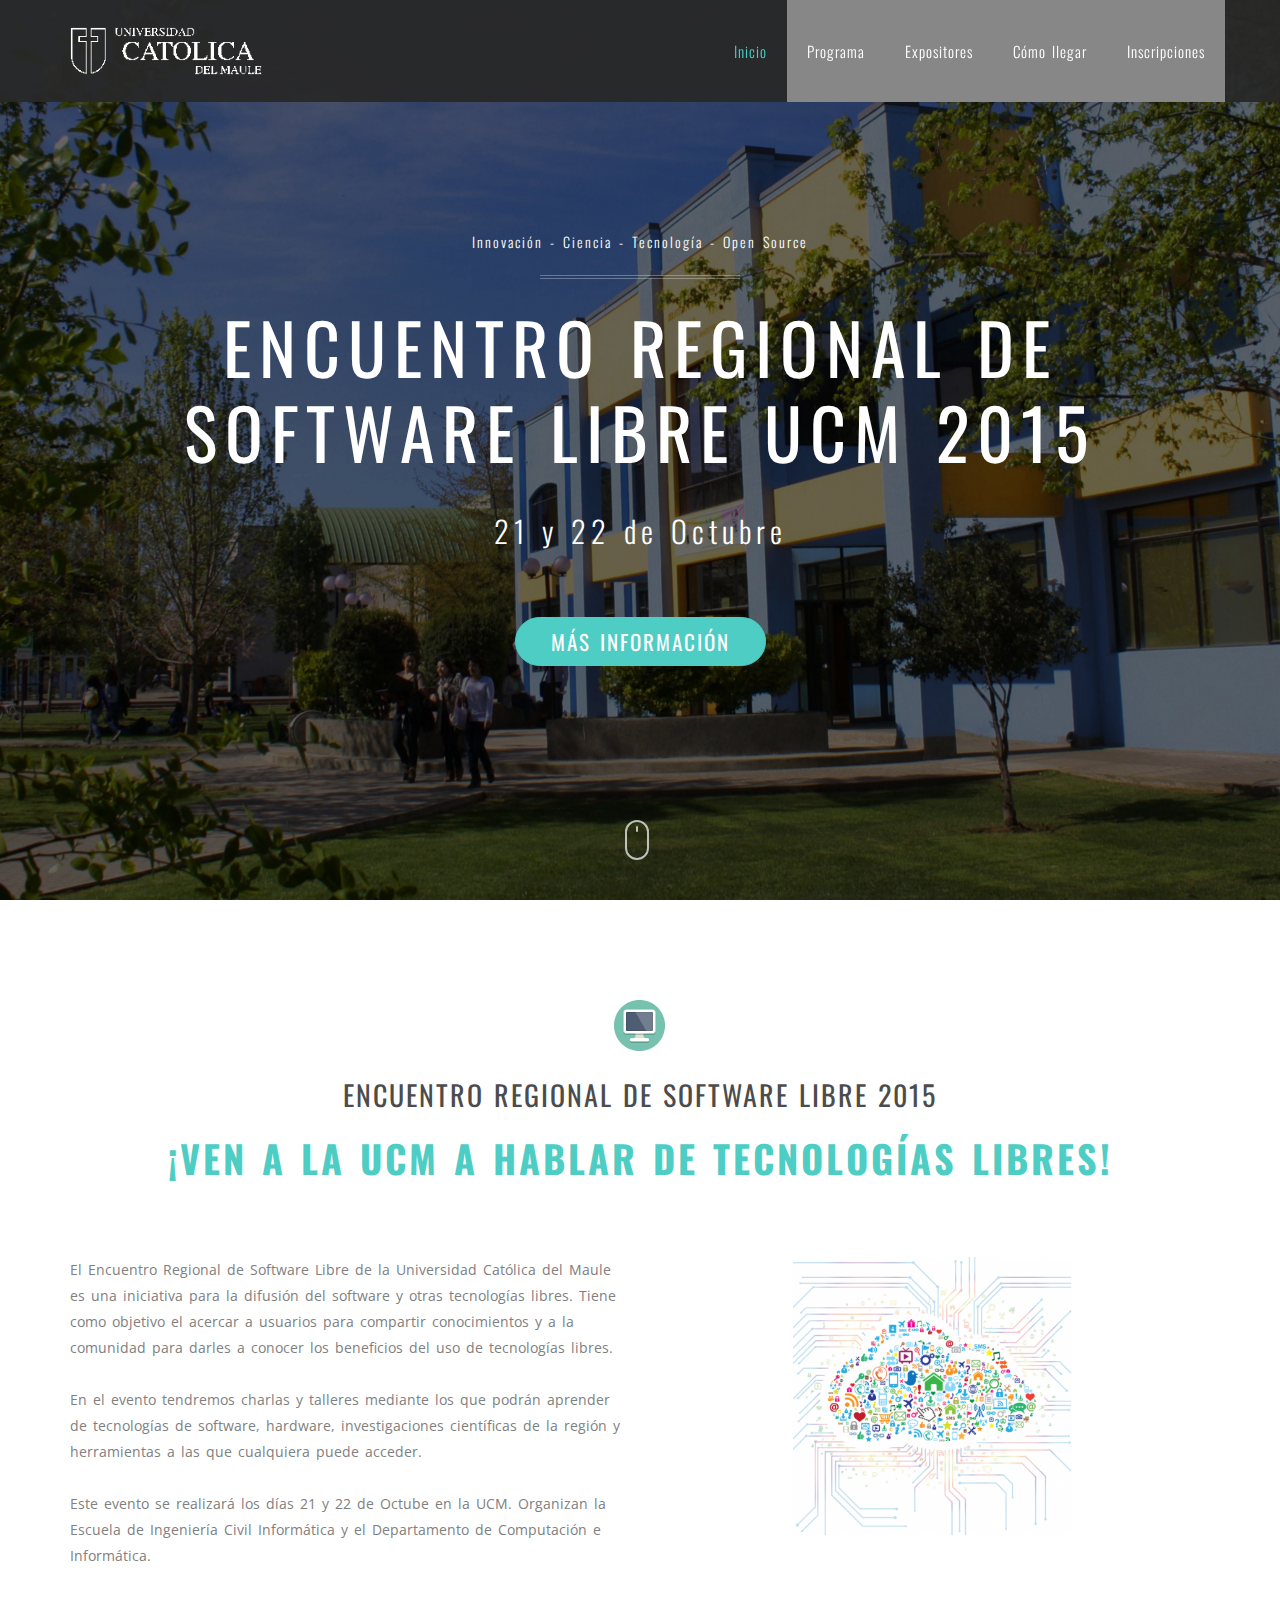
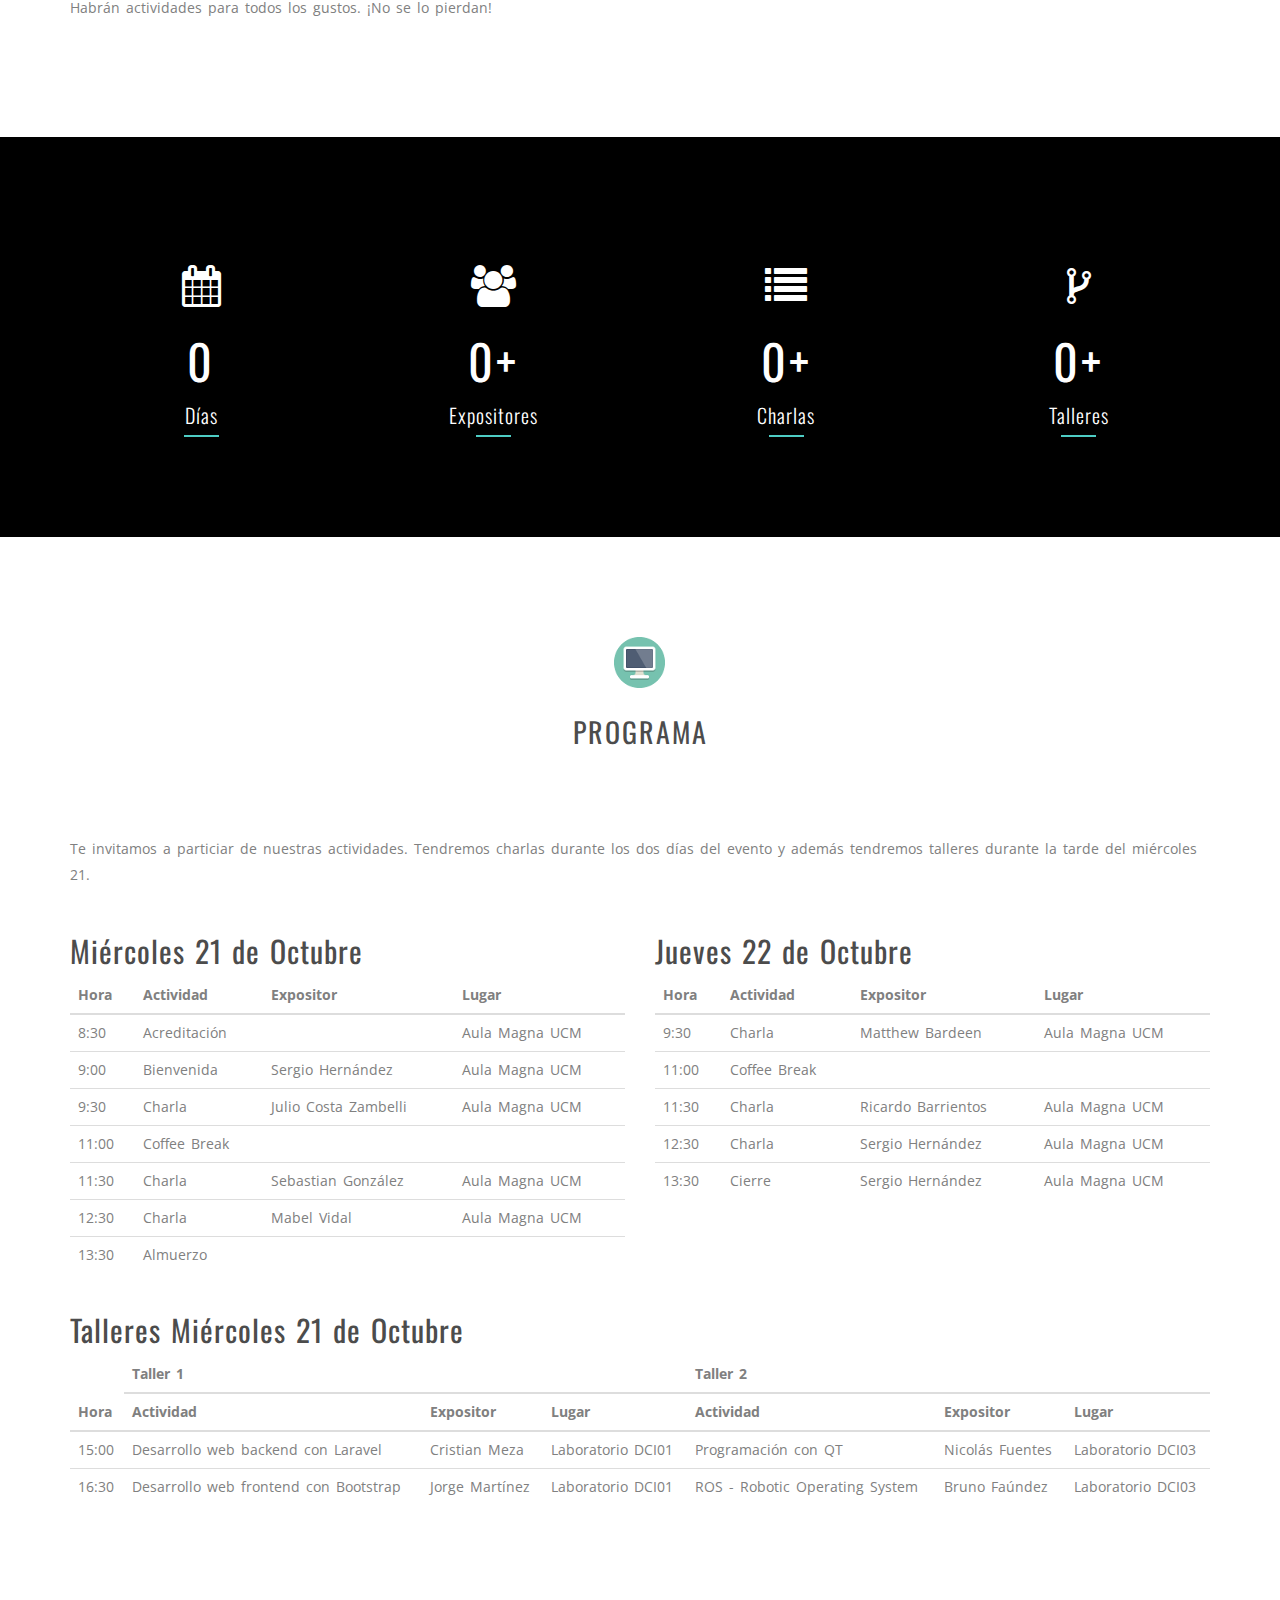
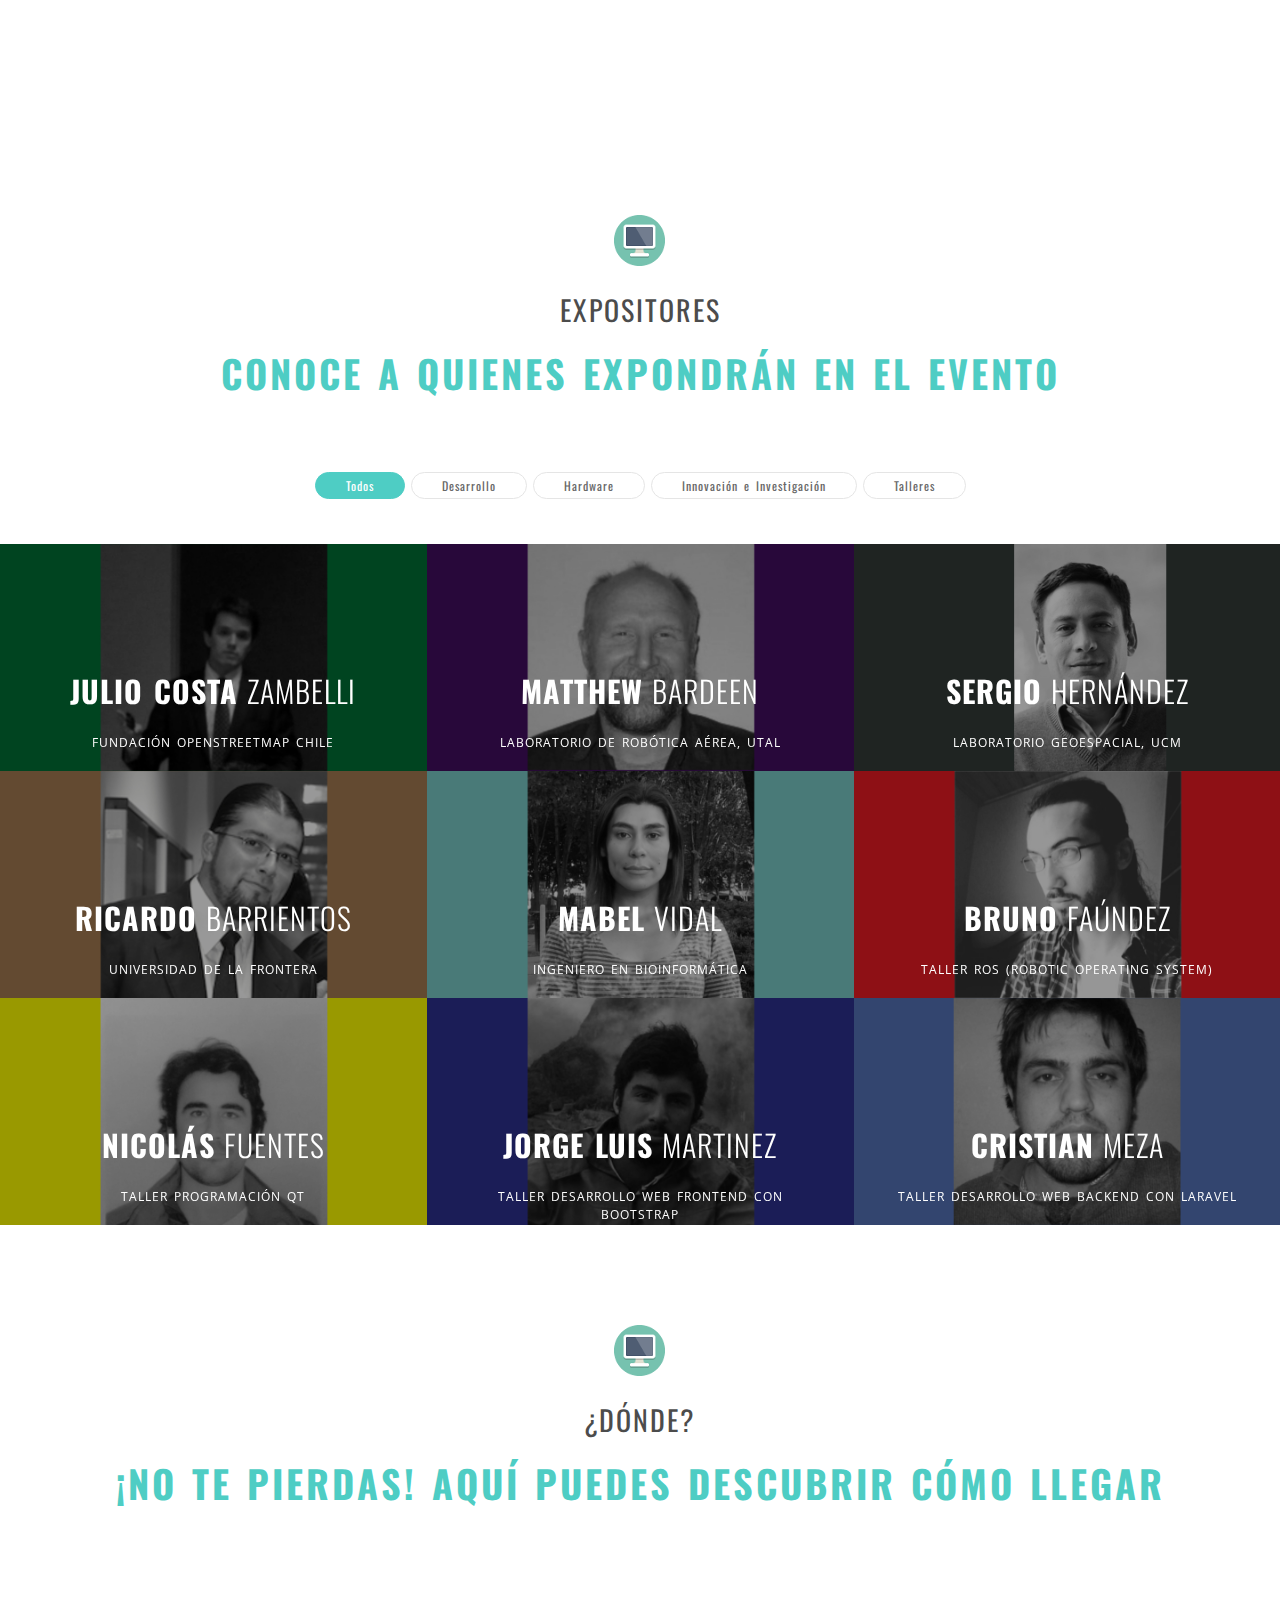
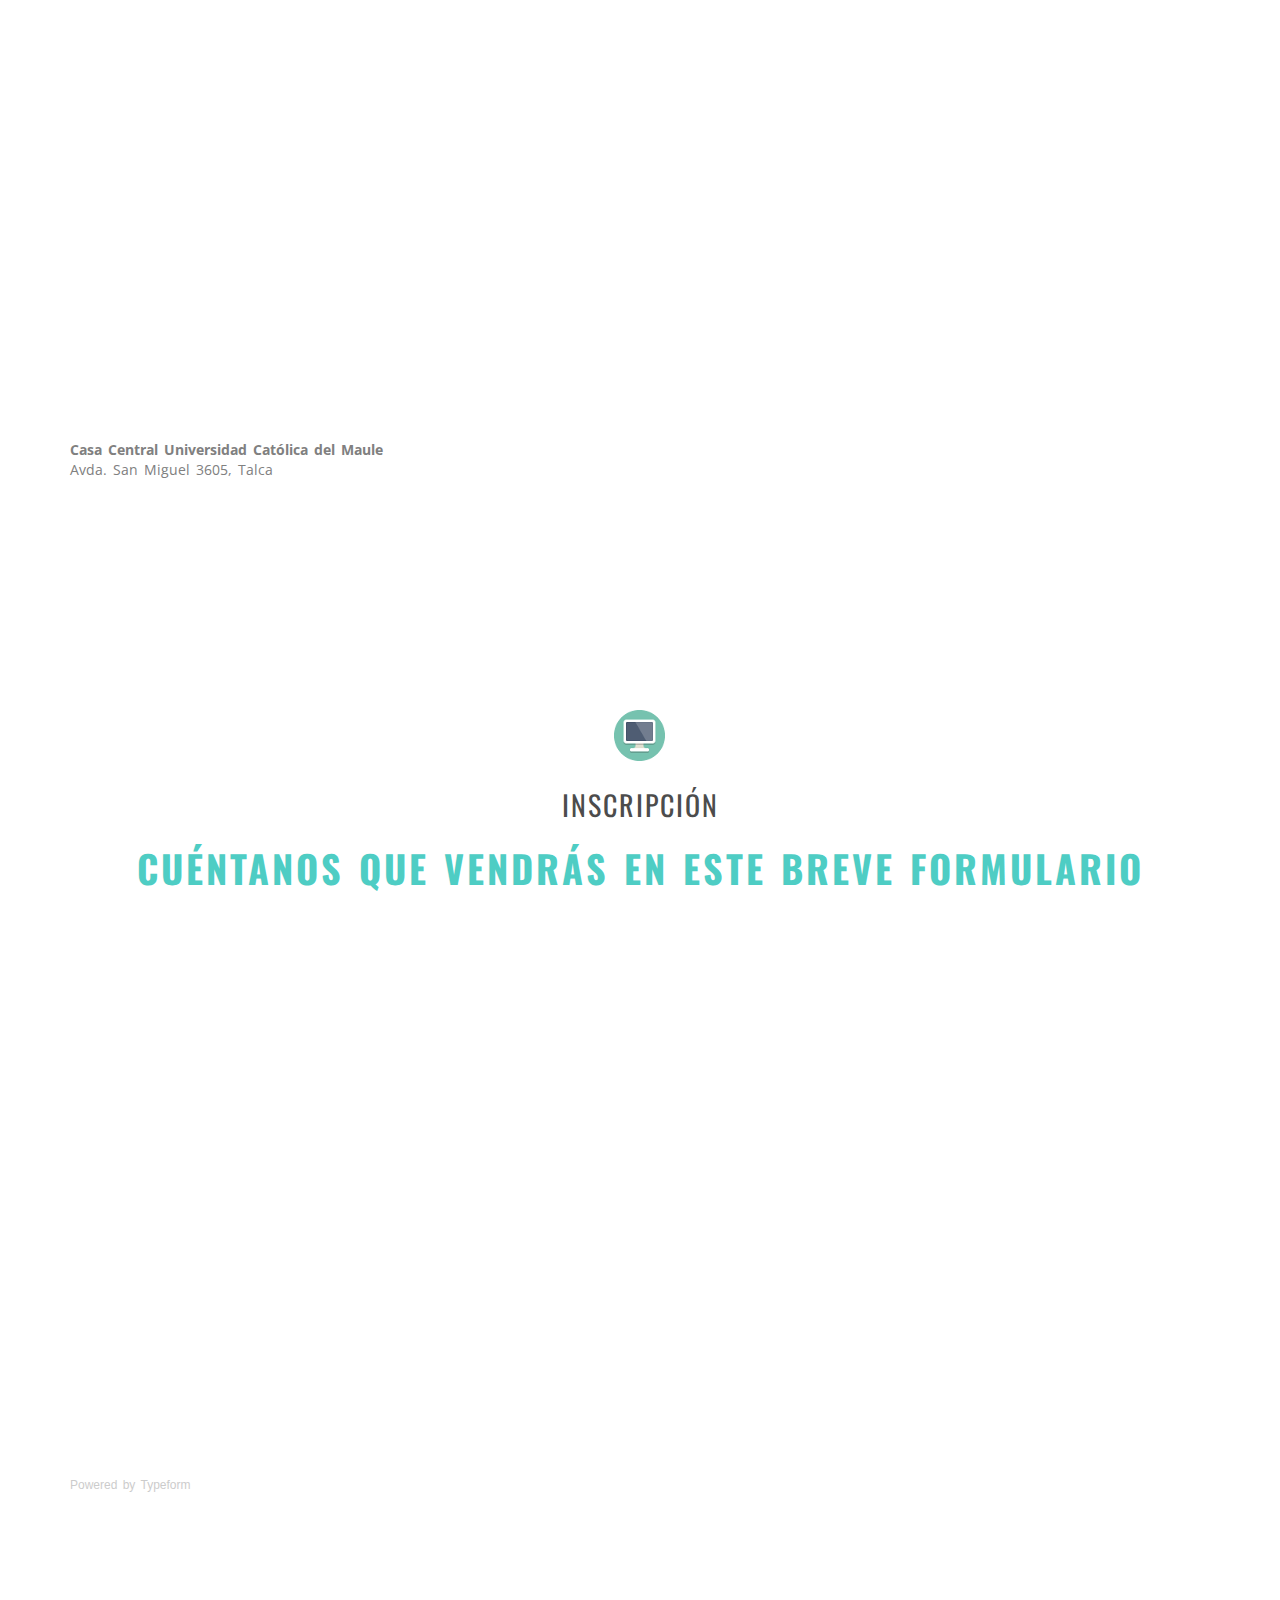
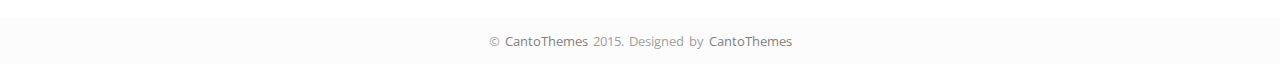
==== index.html @ c4ec7f89 "Merge branch 'master' of https://github.com/codesxt/sitio-encuentro-software-libre" ====
<!DOCTYPE html>
<html lang="en">
	<head>
		<meta charset="utf-8">
		<meta http-equiv="X-UA-Compatible" content="IE=edge">
		<meta name="viewport" content="width=device-width, initial-scale=1">
		<title>Encuentro de Software Libre 2015 - 21 y 22 de Octubre</title>

		<link href='http://fonts.googleapis.com/css?family=Open+Sans:400,800italic,800,700italic,700,600italic,400italic,600,300italic,300|Oswald:400,300,700' rel='stylesheet' type='text/css'>
		<!-- Bootstrap -->
		<link href="css/bootstrap.min.css" rel="stylesheet">
		<link href="css/font-awesome.min.css" rel="stylesheet">


		<link href="css/owl.carousel.css" rel="stylesheet">
		<link href="css/owl.theme.css" rel="stylesheet">
		<link href="css/owl.transitions.css" rel="stylesheet">

		<link href="css/style.css" rel="stylesheet">

		<!-- HTML5 shim and Respond.js for IE8 support of HTML5 elements and media queries -->
		<!-- WARNING: Respond.js doesn't work if you view the page via file:// -->
		<!--[if lt IE 9]>
		<script src="js/html5shiv.min.js"></script>
		<script src="js/respond.min.js"></script>
		<![endif]-->
	</head>
	<body data-spy="scroll" data-target=".main-nav">

		<header class="st-navbar">
			<nav class="navbar navbar-default navbar-fixed-top clearfix" role="navigation">
				<div class="container"><!-- Brand and toggle get grouped for better mobile display -->
					<div class="navbar-header">
						<button type="button" class="navbar-toggle collapsed" data-toggle="collapse" data-target="#sept-main-nav">
							<span class="sr-only">Toggle navigation</span>
							<span class="icon-bar"></span>
							<span class="icon-bar"></span>
							<span class="icon-bar"></span>
						</button>
						<a class="navbar-brand" href="#"><img src="photos/logo3.png" alt="" class="img-responsive"></a>
					</div>

					<!-- Collect the nav links, forms, and other content for toggling -->
					<div class="collapse navbar-collapse main-nav" id="sept-main-nav">
						<ul class="nav navbar-nav navbar-right">
							<li class="active"><a href="#about">Inicio</a></li>
							<li><a href="#schedule">Programa</a></li>
							<li><a href="#expositors">Expositores</a></li>
							<li><a href="#where">Cómo llegar</a></li>
							<li><a href="#signup">Inscripciones</a></li>
						</ul>
					</div><!-- /.navbar-collapse -->
				</div>
			</nav>
		</header>

		<section class="home" id="home" data-stellar-background-ratio="0.4">
			<div class="container">
				<div class="row">
					<div class="col-md-12">
						<div class="st-home-unit">
							<div class="hero-txt">
								<p class="hero-work">Innovación - Ciencia - Tecnología - Open Source</p>
								<h2 class="hero-title">Encuentro Regional de Software Libre UCM 2015</h2>
								<h3 class="hero-sub-title" style="color:white;">21 y 22 de Octubre</h3>
								<a href="#about" class="btn btn-main btn-lg">Más información</a>
							</div>
						</div>
					</div>
				</div>
			</div>
			<div class="mouse-icon"><div class="wheel"></div></div>
		</section>



		<section class="about" id="about">
			<div class="container">
				<div class="row">
					<div class="col-md-12">
						<div class="section-title st-center">
							<h3>Encuentro Regional de Software Libre 2015</h3>
							<p>¡Ven a la UCM a hablar de tecnologías libres!</p>
						</div>
						<div class="row mb90">
							<div class="col-md-6">
								<p>El Encuentro Regional de Software Libre de la Universidad Católica del Maule es una iniciativa para la difusión del software y otras tecnologías libres. Tiene como objetivo el acercar a usuarios para compartir conocimientos y a la comunidad para darles a conocer los beneficios del uso de tecnologías libres.</p>
								<p>En el evento tendremos charlas y talleres mediante los que podrán aprender de tecnologías de software, hardware, investigaciones científicas de la región y herramientas a las que cualquiera puede acceder.</p>
								<p>Este evento se realizará los días 21 y 22 de Octube en la UCM. Organizan la Escuela de Ingeniería Civil Informática y el Departamento de Computación e Informática.</p>
								<p>Habrán actividades para todos los gustos. ¡No se lo pierdan!</p>
							</div>
							<div class="col-md-6">
								<img src="photos/InternetofThings.png" alt="" class="img-responsive">
							</div>
						</div>
					</div>
				</div>
			</div>
		</section>

		<section class="funfacts" data-stellar-background-ratio="0.4">
			<div class="container">
				<div class="row">
					<div class="col-md-3">
						<div class="funfact">
							<div class="st-funfact-icon"><i class="fa fa-calendar"></i></div>
							<div class="st-funfact-counter" ><span class="st-ff-count" data-from="0" data-to="2" data-runit="1">0</span></div>
							<strong class="funfact-title">Días</strong>
						</div>
					</div>
					<div class="col-md-3">
						<div class="funfact">
							<div class="st-funfact-icon"><i class="fa fa-users"></i></div>
							<div class="st-funfact-counter" ><span class="st-ff-count" data-from="0" data-to="8" data-runit="1">0</span>+</div>
							<strong class="funfact-title">Expositores</strong>
						</div>
					</div>
					<div class="col-md-3">
						<div class="funfact">
							<div class="st-funfact-icon"><i class="fa fa-list"></i></div>
							<div class="st-funfact-counter" ><span class="st-ff-count" data-from="0" data-to="6" data-runit="1">0</span>+</div>
							<strong class="funfact-title">Charlas</strong>
						</div>
					</div>
					<div class="col-md-3">
						<div class="funfact">
							<div class="st-funfact-icon"><i class="fa fa-code-fork"></i></div>
							<div class="st-funfact-counter" ><span class="st-ff-count" data-from="0" data-to="9" data-runit="1">0</span>+</div>
							<strong class="funfact-title">Talleres</strong>
						</div>
					</div>
				</div>
			</div>
		</section>


		<section class="about" id="schedule">
			<div class="container">
				<div class="row">
					<div class="col-md-12">
						<div class="section-title st-center">
							<h3>Programa</h3>
						</div>

						<p>Te invitamos a particiar de nuestras actividades. Tendremos charlas durante los dos días del evento y además tendremos talleres durante la tarde del miércoles 21.</p>
						<div class="row mb90">
							<div class="col-md-6">
								<h2>Miércoles 21 de Octubre</h2>
								<table class="table">
						    <thead>
						      <tr>
						        <th>Hora</th>
						        <th>Actividad</th>
										<th>Expositor</th>
										<th>Lugar</th>
						      </tr>
						    </thead>
						    <tbody>
						      <tr>
						        <td>8:30</td>
						        <td>Acreditación</td>
								<td></td>
								<td>Aula Magna UCM</td>
						      </tr>
						      <tr>
						        <td>9:00</td>
						        <td>Bienvenida</td>
								<td><span>Sergio</span> Hernández</td>
								<td>Aula Magna UCM</td>
						      </tr>
						      <tr>
						        <td>9:30</td>
						        <td>Charla</td>
								<td><span>Julio Costa</span> Zambelli</td>
								<td>Aula Magna UCM</td>
						      </tr>
						      <tr>
						        <td>11:00</td>
						        <td>Coffee Break</td>
								<td></td>
								<td></td>
						      </tr>
							  <tr>
						        <td>11:30</td>
						        <td>Charla</td>
								<td><span>Sebastian</span> González</td>
								<td>Aula Magna UCM</td>
						      </tr>
						      <tr>
						        <td>12:30</td>
						        <td>Charla</td>
								<td><span>Mabel</span> Vidal</td>
								<td>Aula Magna UCM</td>
						      </tr>
						      <tr>
						        <td>13:30</td>
						        <td>Almuerzo</td>
								<td></td>
								<td></td>
						      </tr>
						    </tbody>
						  </table>
							</div>

							<div class="col-md-6">
								<h2>Jueves 22 de Octubre</h2>
								<table class="table">
						    <thead>
						      <tr>
						        <th>Hora</th>
						        <th>Actividad</th>
										<th>Expositor</th>
										<th>Lugar</th>
						      </tr>
						    </thead>
						    <tbody>
						      <tr>
						        <td>9:30</td>
						        <td>Charla</td>
								<td><span>Matthew</span> Bardeen</td>
								<td>Aula Magna UCM</td>
						      </tr>
						      <tr>
						        <td>11:00</td>
						        <td>Coffee Break</td>
								<td></td>
								<td></td>
						      </tr>
							  <tr>
						        <td>11:30</td>
						        <td>Charla</td>
								<td><span>Ricardo</span> Barrientos</td>
								<td>Aula Magna UCM</td>
						      </tr>
						      <tr>
						        <td>12:30</td>
						        <td>Charla</td>
								<td><span>Sergio</span> Hernández</td>
								<td>Aula Magna UCM</td>
						      </tr>
						      <tr>
						        <td>13:30</td>
						        <td>Cierre</td>
								<td><span>Sergio</span> Hernández</td>
								<td>Aula Magna UCM</td>
						      </tr>
						    </tbody>
						  </table>
							</div>

							<div class="col-md-12">
								<h2>Talleres Miércoles 21 de Octubre</h2>
								<table class="table">
						    <thead>
						      <tr>
						        <th rowspan="2">Hora</th>
						        <th colspan="3">Taller 1</th>
										<th colspan="3">Taller 2</th>
						      </tr>
									<tr>
								    <th>Actividad</th>
								    <th>Expositor</th>
								    <th>Lugar</th>
										<th>Actividad</th>
								    <th>Expositor</th>
								    <th>Lugar</th>
								  </tr>
						    </thead>
						    <tbody>
									<tr>
										<td>15:00</td>
										<td>Desarrollo web backend con Laravel</td>
										<td>Cristian Meza</td>
										<td>Laboratorio DCI01</td>
										<td>Programación con QT</td>
										<td>Nicolás Fuentes</td>
										<td>Laboratorio DCI03</td>
									</tr>
									<tr>
										<td>16:30</td>
										<td>Desarrollo web frontend con Bootstrap</td>
										<td>Jorge Martínez</td>
										<td>Laboratorio DCI01</td>
										<td>ROS - Robotic Operating System</td>
										<td>Bruno Faúndez</td>
										<td>Laboratorio DCI03</td>
									</tr>
						    </tbody>
						  </table>
							</div>
						</div>
					</div>
				</div>
			</div>
		</section>

		<section class="portfolio" id="expositors">
			<section class="portfolio" id="portfolio">
				<div class="container-fluid ">
					<div class="row">
						<div class="col-md-12 no-padding ">
							<div class="section-title st-center">
								<h3>Expositores</h3>
								<p>Conoce a quienes expondrán en el evento</p>
							</div>
							<div class="filter mb40">
								<form id="filter">
								<fieldset class="group">
									<label class="btn btn-default btn-main"><input type="radio" name="filter" value="all" checked="checked">Todos</label>
									<label class="btn btn-default"><input type="radio" name="filter" value="programming">Desarrollo</label>
									<label class="btn btn-default"><input type="radio" name="filter" value="hardware">Hardware</label>
									<label class="btn btn-default"><input type="radio" name="filter" value="research">Innovación e Investigación</label>
									<label class="btn btn-default"><input type="radio" name="filter" value="workshops">Talleres</label>
								</fieldset>
								</form><!-- #filter -->
							</div><!-- .filter .mb40 -->

							<div class="grid">
								<figure class="portfolio-item" data-groups='["programming"]' >
									<img src="photos/exp_julio.jpg" alt="" />
									<figcaption>
										<h2><span>Julio Costa</span> Zambelli</h2>
										<p>Fundación OpenStreetMap Chile</p>
										<a href="http://www.openstreetmap.cl/" target="_blank" class="btn btn-main"><i class="fa fa-link"></i> Más información</a>
									</figcaption>
								</figure>
								<figure class="portfolio-item" data-groups='["hardware"]'>
									<img src="photos/exp_matthew.jpg" alt="" />
									<figcaption>
										<h2><span>Matthew</span> Bardeen</h2>
										<p>Laboratorio de Robótica Aérea, UTAL</p>
										<a href="http://campuscurico.utalca.cl/LRA/index.php" target="_blank" class="btn btn-main"><i class="fa fa-link"></i> Más información</a>
									</figcaption>
								</figure>
								<figure class="portfolio-item" data-groups='["research"]'>
									<img src="photos/exp_sergio.jpg" alt="" />
									<figcaption>
										<h2><span>Sergio</span> Hernández</h2>
										<p>Laboratorio Geoespacial, UCM</p>
										<a href="http://www.geoespacial.ucm.cl/" target="_blank" class="btn btn-main"><i class="fa fa-link"></i> Más información</a>
									</figcaption>
								</figure>
								<figure class="portfolio-item" data-groups='["programming"]' >
									<img src="photos/exp_ricardo.jpg" alt="" />
									<figcaption>
										<h2><span>Ricardo</span> Barrientos</h2>
										<p>Universidad de la Frontera</p>
										<a href="http://www.ribarrie.cl/" target="_blank" class="btn btn-main"><i class="fa fa-link"></i> Más información</a>
									</figcaption>
								</figure>
								<figure class="portfolio-item" data-groups='["research"]' >
									<img src="photos/exp_mabel.jpg" alt="" />
									<figcaption>
										<h2><span>Mabel</span> Vidal</h2>
										<p>Ingeniero en Bioinformática</p>
										<a href="#" target="_blank" class="btn btn-main"><i class="fa fa-link"></i> Más información</a>
									</figcaption>
								</figure>
								<figure class="portfolio-item" data-groups='["workshops"]'>
									<img src="photos/exp_bruno.jpg" alt="" />
									<figcaption>
										<h2><span>Bruno</span> Faúndez</h2>
										<p>Taller ROS (Robotic Operating System)</p>
										<a href="https://brunofaundez.wordpress.com/" target="_blank" class="btn btn-main"><i class="fa fa-link"></i> Más información</a>
									</figcaption>
								</figure>
							 	<figure class="portfolio-item" data-groups='["workshops"]'  >
									<img src="photos/exp_nico.jpg" alt="" />
									<figcaption>
										<h2><span>Nicolás</span> Fuentes</h2>
										<p>Taller Programación QT</p>
										<a href="#" target="_blank" class="btn btn-main"><i class="fa fa-link"></i> Más información</a>
									</figcaption>
								</figure>
								<figure class="portfolio-item" data-groups='["workshops"]'  >
									<img src="photos/exp_jorge.jpg" alt="" />
									<figcaption>
										<h2><span>Jorge Luis</span> Martinez</h2>
										<p>Taller Desarrollo web frontend con Bootstrap</p>
										<a href="#" target="_blank" class="btn btn-main"><i class="fa fa-link"></i> Más información</a>
									</figcaption>
								</figure>
								<figure class="portfolio-item" data-groups='["workshops"]'  >
									<img src="photos/exp_cristian.jpg" alt="" />
									<figcaption>
										<h2><span>Cristian</span> Meza</h2>
										<p>Taller Desarrollo web backend con Laravel</p>
										<a href="#" target="_blank" class="btn btn-main"><i class="fa fa-link"></i> Más información</a>
									</figcaption>
								</figure>
						</div>
					</div>
				</div>
			</section>
		</section>

		<section class="about" id="where">
			<div class="container">
				<div class="row">
					<div class="col-md-12">
						<div class="section-title st-center">
							<h3>¿Dónde?</h3>
							<p>¡No te pierdas! Aquí puedes descubrir cómo llegar</p>
						</div>
						<div class="row mb90">
							<div class="col-md-12">
								<iframe
								  width="100%"
								  height="450"
								  frameborder="0" style="border:0"
								  src="https://www.google.com/maps/embed/v1/view?key=AIzaSyBz1gK1jPWfzo8r3B6rJdtp6mA-0seu49A&center=-35.436083,-71.6197974&zoom=16" allowfullscreen>
								</iframe>
							</div>
							<div class="col-md-12">
								<address>
									<strong>Casa Central Universidad Católica del Maule</strong><br>
									Avda. San Miguel 3605, Talca<br>
									<!--<abbr title="Phone">P:</abbr> (123) 456-7890-->
								</address>
							</div>
						</div>
					</div>
				</div>
			</div>
		</section>

		<section class="contact" id="signup">
			<div class="container">
				<div class="row">
					<div class="col-md-12">
						<div class="section-title st-center">
							<h3>Inscripción</h3>
							<p>Cuéntanos que vendrás en este breve formulario</p>
						</div>
					</div>
				</div>
				<div class="row">
					<div class="col-md-12">
						<!-- Change the width and height values to suit you best -->
						<div class="typeform-widget" data-url="https://codesxt.typeform.com/to/CT0k2H" data-text="Registro Encuentro Software Libre" style="width:100%;height:500px;"></div>
						<script>(function(){var qs,js,q,s,d=document,gi=d.getElementById,ce=d.createElement,gt=d.getElementsByTagName,id='typef_orm',b='https://s3-eu-west-1.amazonaws.com/share.typeform.com/';if(!gi.call(d,id)){js=ce.call(d,'script');js.id=id;js.src=b+'widget.js';q=gt.call(d,'script')[0];q.parentNode.insertBefore(js,q)}})()</script>

						<div style="font-family: Sans-Serif;font-size: 12px;color: #999;opacity: 0.5; padding-top: 5px;">Powered by <a href="http://www.typeform.com/?utm_campaign=typeform_CT0k2H&amp;utm_source=website&amp;utm_medium=typeform&amp;utm_content=typeform-embedded&amp;utm_term=Español" style="color: #999" target="_blank">Typeform</a></div>
<!--
						<iframe src="https://docs.google.com/forms/d/1SX5xdqPcdFsmm7VbOotGhg0Ij59m5DCH3ECE5KHsjU4/viewform?embedded=true" width="100%" height="820" frameborder="0" marginheight="0" marginwidth="0">Cargando...</iframe>
						<div id="result-message" role="alert"></div>
	-->
					</div>
				</div>
			</div>
		</section>

		<!--
		<section class="clients">
			<div class="container">
				<div class="row">
					<div class="col-md-12">
						<div class="section-title st-center">
							<h3>Auspiciadores</h3>
							<p>Estas instituciones están apoyando en el desarrollo del evento</p>
						</div>
						<ul class="clients-carousel">
							<li><img src="photos/client.png" class="img-responsive" alt=""></li>
							<li><img src="photos/client2.png" class="img-responsive" alt=""></li>
							<li><img src="photos/client3.png" class="img-responsive" alt=""></li>
							<li><img src="photos/client4.png" class="img-responsive" alt=""></li>
							<li><img src="photos/client5.png" class="img-responsive" alt=""></li>
							<li><img src="photos/client6.png" class="img-responsive" alt=""></li>
							<li><img src="photos/client7.png" class="img-responsive" alt=""></li>
							<li><img src="photos/client8.png" class="img-responsive" alt=""></li>
							<li><img src="photos/client9.png" class="img-responsive" alt=""></li>
						</ul>
					</div>
				</div>
			</div>
		</section>
	-->

		<footer class="site-footer">
			<div class="container">
				<div class="row">
					<div class="col-md-12">
						&copy; <a href="https://www.cantothemes.com">CantoThemes</a> 2015.
						<!-- Don't Remove/Edit this. If you remove this you don't have permission to use this template. -->
						Designed by <a href="https://www.cantothemes.com">CantoThemes</a>
						<!-- So Please don't remove this -->
					</div>
				</div>
			</div>
		</footer>

		<!-- jQuery (necessary for Bootstrap's JavaScript plugins) -->
		<script src="js/jquery.min.js"></script>
		<!-- Include all compiled plugins (below), or include individual files as needed -->
		<script src="js/bootstrap.min.js"></script>
		<script src="js/jquery.easing.min.js"></script>
		<script src="js/jquery.stellar.js"></script>
		<script src="js/jquery.appear.js"></script>
		<script src="js/jquery.nicescroll.min.js"></script>
		<script src="js/jquery.countTo.js"></script>
		<script src="js/jquery.shuffle.modernizr.js"></script>
		<script src="js/jquery.shuffle.js"></script>
		<script src="js/owl.carousel.js"></script>
		<script src="js/jquery.ajaxchimp.min.js"></script>
		<script src="js/script.js"></script>
	</body>
</html>
---- css/style.css ----
/*
 * Sept - Free Bootstrap 3 Theme/Landing page
 * Author: CantoThemes
 * Author URL: https://www.cantothemes.com/
 * License: Attribution-NonCommercial CC BY-NC
 * License URL: https://creativecommons.org/licenses/by-nc/4.0/
 *
 * -------------------------------------------------------------------
 * This theme under "Attribution-NonCommercial CC BY-NC". You can't remove footer credit link.
 */
body {
  font-family: "Open Sans";
  color: #808080;
  font-weight: 400;
  font-size: 14px;
  line-height: 26px;
  word-spacing: 2px;
  -webkit-font-smoothing: antialiased;
}
p {
  margin-bottom: 26px;
}
a {
  color: #4ecdc4;
  text-decoration: none !important;
  -webkit-transition: color 0.3s;
          transition: color 0.3s;
}
a:hover {
  color: #4c4c4c;
}
h1,
h2,
h3,
h4,
h5,
h6 {
  font-family: "Oswald";
  color: #4c4c4c;
  letter-spacing: 1px;
  font-weight: 400;
}
.form-control {
  border-radius: 2px !important;
  padding: 15px 20px !important;
  height: auto;
  border-color: #e5e5e5 !important;
  box-shadow: none !important;
}
.form-control:focus {
  border-color: #4ecdc4 !important;
}
.mb250 {
  margin-bottom: 250px !important;
}
.mb245 {
  margin-bottom: 245px !important;
}
.mb240 {
  margin-bottom: 240px !important;
}
.mb235 {
  margin-bottom: 235px !important;
}
.mb230 {
  margin-bottom: 230px !important;
}
.mb225 {
  margin-bottom: 225px !important;
}
.mb220 {
  margin-bottom: 220px !important;
}
.mb215 {
  margin-bottom: 215px !important;
}
.mb210 {
  margin-bottom: 210px !important;
}
.mb205 {
  margin-bottom: 205px !important;
}
.mb200 {
  margin-bottom: 200px !important;
}
.mb195 {
  margin-bottom: 195px !important;
}
.mb190 {
  margin-bottom: 190px !important;
}
.mb185 {
  margin-bottom: 185px !important;
}
.mb180 {
  margin-bottom: 180px !important;
}
.mb175 {
  margin-bottom: 175px !important;
}
.mb170 {
  margin-bottom: 170px !important;
}
.mb165 {
  margin-bottom: 165px !important;
}
.mb160 {
  margin-bottom: 160px !important;
}
.mb155 {
  margin-bottom: 155px !important;
}
.mb150 {
  margin-bottom: 150px !important;
}
.mb145 {
  margin-bottom: 145px !important;
}
.mb140 {
  margin-bottom: 140px !important;
}
.mb135 {
  margin-bottom: 135px !important;
}
.mb130 {
  margin-bottom: 130px !important;
}
.mb125 {
  margin-bottom: 125px !important;
}
.mb120 {
  margin-bottom: 120px !important;
}
.mb115 {
  margin-bottom: 115px !important;
}
.mb110 {
  margin-bottom: 110px !important;
}
.mb105 {
  margin-bottom: 105px !important;
}
.mb100 {
  margin-bottom: 100px !important;
}
.mb95 {
  margin-bottom: 95px !important;
}
.mb90 {
  margin-bottom: 90px !important;
}
.mb85 {
  margin-bottom: 85px !important;
}
.mb80 {
  margin-bottom: 80px !important;
}
.mb75 {
  margin-bottom: 75px !important;
}
.mb70 {
  margin-bottom: 70px !important;
}
.mb65 {
  margin-bottom: 65px !important;
}
.mb60 {
  margin-bottom: 60px !important;
}
.mb55 {
  margin-bottom: 55px !important;
}
.mb50 {
  margin-bottom: 50px !important;
}
.mb45 {
  margin-bottom: 45px !important;
}
.mb40 {
  margin-bottom: 40px !important;
}
.mb35 {
  margin-bottom: 35px !important;
}
.mb30 {
  margin-bottom: 30px !important;
}
.mb25 {
  margin-bottom: 25px !important;
}
.mb20 {
  margin-bottom: 20px !important;
}
.mb15 {
  margin-bottom: 15px !important;
}
.mb10 {
  margin-bottom: 10px !important;
}
.mb5 {
  margin-bottom: 5px !important;
}
.no-padding {
  padding: 0 !important;
}
.float-nan {
  float: none;
}
.img-responsive {
  display: inline-block;
  *display: inline;
  *zoom: 1;
}
.btn {
  font-family: "Oswald";
  font-size: 12px;
  letter-spacing: 1px;
  border-radius: 40px;
  padding: 4px 30px;
  margin-bottom: 5px;
  -webkit-transition: color 0.3s, background-color 0.3s, border-color 0.3s;
          transition: color 0.3s, background-color 0.3s, border-color 0.3s;
}
.btn.btn-lg {
  padding: 10px 35px;
  letter-spacing: 2px;
  font-size: 21px;
}
.btn.btn-sm {
  padding: 7px 20px;
  font-size: 14px;
}
.btn.btn-xs {
  padding: 5px 15px;
  font-size: 12px;
}
.btn-default {
  color: #676767;
  border-color: #e5e5e5;
}
.btn-default:hover {
  color: #fff;
  background-color: #4ecdc4;
  border-color: #4ecdc4;
}
.btn-default-o {
  color: #f2f2f2;
  border-color: #f2f2f2;
  background-color: transparent;
}
.btn-default-o:hover {
  color: #4ecdc4;
  background-color: #fff;
  border-color: #fff;
}
.btn-main-o {
  color: #4ecdc4;
  border-color: #4ecdc4;
  background-color: transparent;
}
.btn-main-o:hover {
  color: #fff;
  background-color: #4ecdc4;
  border-color: #4ecdc4;
}
.btn-dark-o {
  color: #4c4c4c;
  border-color: #4c4c4c;
  background-color: transparent;
}
.btn-dark-o:hover {
  color: #fff;
  background-color: #4c4c4c;
  border-color: #4c4c4c;
}
.btn-dark {
  color: #fff;
  background-color: #4c4c4c;
  border-color: #4c4c4c;
}
.btn-dark:hover,
.btn-dark:focus,
.btn-dark:active {
  background-color: #333333;
  border-color: #333333;
  color: #fff;
}
.btn-main {
  color: #fff;
  background-color: #4ecdc4;
  border-color: #4ecdc4;
}
.btn-main:hover,
.btn-main:focus,
.btn-main:active {
  background-color: #33b5ac;
  border-color: #33b5ac;
  color: #fff;
}
.btn-link {
  font-weight: 400;
  color: #4ecdc4;
}
.btn-link:hover,
.btn-link:focus,
.btn-link:active {
  color: #4c4c4c;
  text-decoration: none;
}
.section-title {
  margin-bottom: 70px;
}
.section-title h3 {
  font-family: "Oswald";
  text-transform: uppercase;
  color: #4c4c4c;
  font-weight: 400;
  letter-spacing: 2px;
  font-size: 28px;
  line-height: 48px;
  display: inline-block;
  *display: inline;
  *zoom: 1;
  clear: both;
  position: relative;
  padding: 0 10px;
}
.section-title p {
  font-family: "Oswald";
  text-transform: uppercase;
  color: #4ecdc4;
  font-size: 38px;
  line-height: 58px;
  font-weight: 700;
  letter-spacing: 3px;
}
.section-title.st-center {
  text-align: center;
}
.section-title.st-center:before {
  margin: auto;
}
.section-title:before {
  content: "";
  display: block;
  width: 150px;
  height: 51px;
  background-image: url(../images/title-top.png);
  background-repeat: no-repeat;
}
.bottom-line {
  margin-bottom: 20px;
}
.bottom-line:after {
  content: "";
  display: block;
  width: 50px;
  height: 2px;
  background-color: #4ecdc4;
  margin-top: 5px;
}
.tooltip.top .tooltip-arrow {
  bottom: 1px;
}
.tac {
  text-align: center;
}
.nicescroll-rails {
  background: rgba(0, 0, 0, 0.1);
  width: 5px;
  z-index: 9999 !important;
}
.nicescroll-rails:hover {
  opacity: 1 !important;
}
.nicescroll-rails > div {
  background: #4ecdc4 !important;
}
/* ---------------------------------------------- /*
 * Mouse animate icon
/* ---------------------------------------------- */
.mouse-icon {
  position: absolute;
  left: 50%;
  bottom: 40px;
  border: 2px solid #fff;
  border-radius: 16px;
  height: 40px;
  width: 24px;
  margin-left: -15px;
  display: block;
  z-index: 10;
  opacity: 0.7;
}
.mouse-icon .wheel {
  -webkit-animation-name: drop;
  -webkit-animation-duration: 1s;
  -webkit-animation-timing-function: linear;
  -webkit-animation-delay: 0s;
  -webkit-animation-iteration-count: infinite;
  -webkit-animation-play-state: running;
  -webkit-animation-name: drop;
          animation-name: drop;
  -webkit-animation-duration: 1s;
          animation-duration: 1s;
  -webkit-animation-timing-function: linear;
          animation-timing-function: linear;
  -webkit-animation-delay: 0s;
          animation-delay: 0s;
  -webkit-animation-iteration-count: infinite;
          animation-iteration-count: infinite;
  -webkit-animation-play-state: running;
          animation-play-state: running;
}
.mouse-icon .wheel {
  position: relative;
  border-radius: 10px;
  background: #fff;
  width: 2px;
  height: 6px;
  top: 4px;
  margin-left: auto;
  margin-right: auto;
}
@-webkit-keyframes drop {
  0% {
    top: 5px;
    opacity: 0;
  }
  30% {
    top: 10px;
    opacity: 1;
  }
  100% {
    top: 25px;
    opacity: 0;
  }
}
@keyframes drop {
  0% {
    top: 5px;
    opacity: 0;
  }
  30% {
    top: 10px;
    opacity: 1;
  }
  100% {
    top: 25px;
    opacity: 0;
  }
}
.home {
  background-image: url(../images/hero-img9.jpg);
  background-position: top center;
  background-attachment: fixed;
  background-repeat: no-repeat;
  background-size: cover;
  background-color: #000;
  padding: 100px 0;
  position: relative
  /* Temp CSS */
  /* Temp CSS End */
}
.home .st-brand {
  text-align: center;
  margin-bottom: 50px;
}
.home .st-home-unit {
  position: relative;
}
.home .hero-txt {
  color: #fff;
  text-align: center;
}
.home .hero-txt .hero-title {
  font-family: "Oswald";
  color: #fff;
  text-transform: uppercase;
  font-size: 70px;
  line-height: 85px;
  font-weight: 400;
  letter-spacing: 8px;
  word-spacing: 4px;
  margin-bottom: 15px;
  margin-top: 5px;
  padding: 20px 10px;
}
.home .hero-txt .hero-work {
  font-family: "Oswald";
  font-weight: 300;
  letter-spacing: 2px;
  margin-bottom: 0;
}
.home .hero-txt .hero-work:after {
  content: "";
  display: block;
  width: 200px;
  height: 4px;
  margin: 20px auto 0;
  background-color: transparent;
  border-width: 1px 0;
  border-style: solid;
  border-color: rgba(255, 255, 255, 0.3);
}
.home .hero-txt a.btn {
  text-transform: uppercase;
}
.home .hero-txt a.btn.left-btn {
  margin-right: 20px !important;
}
.home .hero-txt .hero-sub-title {
  font-family: "Oswald";
  font-size: 30px;
  letter-spacing: 5px;
  font-weight: 300;
  margin-bottom: 70px;
}
.home .hero-txt .hero-img {
  margin-top: 80px;
}
.st-highlight {
  color: #4ecdc4;
}
.navbar-default {
  background-color: rgba(40, 40, 40, 0.95);
  border-width: 0;
  margin-bottom: 0 !important;
  height: 102px;
  -webkit-transition: background-color 0.3s, height 0.3s;
          transition: background-color 0.3s, height 0.3s;
}
.st-navbar-mini .navbar-default {
  background-color: rgba(40, 40, 40, 0.95);
  height: 60px;
}
.st-navbar-mini .navbar-default .navbar-brand {
  padding: 15px 15px;
  background-color: rgba(40, 40, 40, 0.95);
}
.st-navbar-mini .navbar-default .navbar-brand img {
  height: 30px;
}
.st-navbar-mini .navbar-default .navbar-nav > li.active > a,
.st-navbar-mini .navbar-default .navbar-nav > li.active a:hover,
.st-navbar-mini .navbar-default .navbar-nav > li.active a:focus,
.st-navbar-mini .navbar-default .navbar-nav > li.active a:active {
  background-color: rgba(40, 40, 40, 0.95);
}
.navbar-brand {
  height: auto;
  padding: 27px 15px;
  -webkit-transition: padding 0.3s;
          transition: padding 0.3s;
}
.navbar-brand img {
  height: 48px;
  -webkit-transition: height 0.3s;
          transition: height 0.3s;
}
.navbar-nav > li > a {
  font-family: "Oswald";
  font-size: 15px;
  font-weight: 300;
  letter-spacing: 1px;
  padding-left: 20px;
  padding-right: 20px;
  color: #fff;
  background-color: rgba(40, 40, 40, 0.95);
  -webkit-transition: color 0.3s, background-color 0.3s, padding 0.3s;
          transition: color 0.3s, background-color 0.3s, padding 0.3s;
}
.navbar-nav > li > a:hover,
.navbar-nav > li > a:focus,
.navbar-nav > li > a:active {
  color: #4ecdc4;
  outline-width: 0;
}
.navbar-nav > li.active > a,
.navbar-nav > li.active a:hover,
.navbar-nav > li.active a:focus,
.navbar-nav > li.active a:active {
  color: #4ecdc4;
}
.navbar-default .navbar-nav > li > a {
  color: #fff;
  background-color: rgba(140, 140, 140, 0.95);
}
.navbar-default .navbar-nav > li.active > a,
.navbar-default .navbar-nav > li.active a:hover,
.navbar-default .navbar-nav > li.active a:focus,
.navbar-default .navbar-nav > li.active a:active {
  color: #4ecdc4;
  background-color: rgba(0, 0, 0, 0);
}
.navbar-default .navbar-nav > li > a:hover,
.navbar-default .navbar-nav > li > a:focus {
  color: #4ecdc4;
  background-color: rgba(40, 40, 40, 0.95);
}
.page-header {
  background-image: url(../images/hero-img14.png);
  background-position: top center;
  background-attachment: fixed;
  background-repeat: no-repeat;
  background-size: cover;
  background-color: #000;
  padding: 150px 0 100px;
  margin: 0;
  border-width: 0;
}
.page-header .page-title {
  color: #fff;
  text-transform: uppercase;
  font-size: 35px;
  line-height: 55px;
  letter-spacing: 5px;
  word-spacing: 4px;
}
.page-breadcrumb {
  background-color: #f7f7f7;
  background-color: #4ecdc4;
  color: #fff;
  box-shadow: inset 0 0 5px rgba(0, 0, 0, 0.01);
  border-botom: 1px solid #f2f2f2;
  padding: 20px 0;
}
.page-breadcrumb .breadcrumb {
  background-color: transparent;
  border-width: 0;
  border-radius: 0;
  margin-bottom: 0;
  color: #fff;
}
.page-breadcrumb .breadcrumb .active,
.page-breadcrumb .breadcrumb > li + li:before {
  color: #fff;
}
.page-breadcrumb .breadcrumb a {
  color: #fff;
}
.page-content {
  padding: 120px 0;
}
.about {
  padding: 100px 0 0;
}
.st-member {
  position: relative;
  overflow: hidden;
}
.st-member .st-member-info {
  width: 100%;
  height: 100%;
  padding: 70px 35px;
  position: absolute;
  top: 0;
  left: 0;
  text-align: center;
  background-color: rgba(254, 254, 254, 0.95);
  opacity: 0;
  -webkit-transform: scale(1);
      -ms-transform: scale(1);
          transform: scale(1);
  -webkit-transition: opacity 0.5s, -webkit-transform 0.5s;
          transition: opacity 0.5s, transform 0.5s;
}
.st-member .st-member-info .progress-bar {
  -webkit-transform-origin: left;
      -ms-transform-origin: left;
          transform-origin: left;
  -webkit-transform: scaleX(0);
      -ms-transform: scaleX(0);
          transform: scaleX(0);
  -webkit-transition: -webkit-transform 0.5s ease 0.2s;
          transition: transform 0.5s ease 0.2s;
}
.st-member .st-member-info .st-member-name {
  font-family: "Oswald";
  display: block;
  color: #4c4c4c;
  font-size: 30px;
  line-height: 50px;
  font-weight: 400;
  letter-spacing: 3px;
  margin-bottom: 20px;
}
.st-member .st-member-info .st-member-name:after {
  content: '';
  display: block;
  height: 2px;
  width: 35px;
  background-color: #4ecdc4;
  margin: 0 auto;
}
.st-member .st-member-info .st-member-pos {
  display: block;
  font-family: "Oswald";
  font-size: 20px;
  line-height: 18px;
  font-weight: 300;
  letter-spacing: 3px;
  font-style: italic;
  margin-bottom: 40px;
}
.st-member .st-member-info .st-member-social {
  position: absolute;
  width: 100%;
  left: 0;
  bottom: 70px;
}
.st-member .st-member-info .st-member-social ul {
  margin: 0;
  padding: 0;
}
.st-member .st-member-info .st-member-social ul li {
  display: inline-block;
  *display: inline;
  *zoom: 1;
  margin: 0;
  padding: 0;
}
.st-member .st-member-info .st-member-social ul li a {
  display: block;
  width: 70px;
  line-height: 40px;
  text-align: center;
  font-size: 20px;
  color: #fff;
  border-radius: 30px;
  background-color: rgba(0, 0, 0, 0.7);
  opacity: 0;
  -webkit-transform: translateY(100px);
      -ms-transform: translateY(100px);
          transform: translateY(100px);
  -webkit-transition: background-color 0.3s, opacity 0.3s ease, -webkit-transform 0.5s ease;
          transition: background-color 0.3s, opacity 0.3s ease, transform 0.5s ease;
}
.st-member .st-member-info .st-member-social ul li a.facebook:hover {
  background-color: #3c5b9b;
}
.st-member .st-member-info .st-member-social ul li a.twitter:hover {
  background-color: #2daae1;
}
.st-member .st-member-info .st-member-social ul li a.dribbble:hover {
  background-color: #ea4c88;
}
.st-member:hover {
  cursor: pointer;
}
.st-member:hover .st-member-info {
  opacity: 1;
  -webkit-transform: scale(1);
      -ms-transform: scale(1);
          transform: scale(1);
}
.st-member:hover .st-member-info .st-member-social ul li a {
  opacity: 1;
  -webkit-transform: translateY(0);
      -ms-transform: translateY(0);
          transform: translateY(0);
}
.st-member:hover .st-member-info .st-member-social ul li a.facebook {
  -webkit-transition: background-color 0.3s, opacity 0.3s ease 0.2s, -webkit-transform 0.5s ease 0.2s;
          transition: background-color 0.3s, opacity 0.3s ease 0.2s, transform 0.5s ease 0.2s;
}
.st-member:hover .st-member-info .st-member-social ul li a.facebook:hover {
  background-color: #3c5b9b;
}
.st-member:hover .st-member-info .st-member-social ul li a.twitter {
  -webkit-transition: background-color 0.3s, opacity 0.3s ease 0.3s, -webkit-transform 0.5s ease 0.3s;
          transition: background-color 0.3s, opacity 0.3s ease 0.3s, transform 0.5s ease 0.3s;
}
.st-member:hover .st-member-info .st-member-social ul li a.twitter:hover {
  background-color: #2daae1;
}
.st-member:hover .st-member-info .st-member-social ul li a.dribbble {
  -webkit-transition: background-color 0.3s, opacity 0.3s ease 0.4s, -webkit-transform 0.5s ease 0.4s;
          transition: background-color 0.3s, opacity 0.3s ease 0.4s, transform 0.5s ease 0.4s;
}
.st-member:hover .st-member-info .st-member-social ul li a.dribbble:hover {
  background-color: #ea4c88;
}
.st-member:hover .st-member-info .skills .skill:nth-child(2) .progress-bar {
  -webkit-transition-delay: 0.3s;
          transition-delay: 0.3s;
}
.st-member:hover .st-member-info .skills .skill:nth-child(3) .progress-bar {
  -webkit-transition-delay: 0.4s;
          transition-delay: 0.4s;
}
.st-member:hover .st-member-info .skills .skill:nth-child(4) .progress-bar {
  -webkit-transition-delay: 0.5s;
          transition-delay: 0.5s;
}
.st-member:hover .st-member-info .skills .skill:nth-child(5) .progress-bar {
  -webkit-transition-delay: 0.6s;
          transition-delay: 0.6s;
}
.st-member:hover .progress-bar {
  -webkit-transform: scaleX(1);
      -ms-transform: scaleX(1);
          transform: scaleX(1);
}
.skill {
  text-align: left;
}
.skill strong {
  font-weight: 400;
}
.skill span {
  float: right;
}
.progress {
  height: 11px;
  padding: 0 3px;
  background-color: transparent;
  border: 1px solid #ededed;
  border-radius: 6px;
  box-shadow: none;
}
.progress-bar {
  height: 3px;
  margin-top: 3px;
  border-radius: 2px;
  position: relative;
  box-shadow: none;
  -webkit-transform-origin: left;
      -ms-transform-origin: left;
          transform-origin: left;
  -webkit-animation-name: process;
          animation-name: process;
  -webkit-animation-duration: 1s;
          animation-duration: 1s;
  -webkit-animation-timing-function: linear;
          animation-timing-function: linear;
  -webkit-animation-delay: 0.2s;
          animation-delay: 0.2s;
}
.progress-bar-sept {
  background-color: #4ecdc4;
}
@-webkit-keyframes process {
  0% {
    -webkit-transform: scaleX(0);
            transform: scaleX(0);
  }
  100% {
    -webkit-transform: scaleX(1);
            transform: scaleX(1);
  }
}
@keyframes process {
  0% {
    -webkit-transform: scaleX(0);
            transform: scaleX(0);
  }
  100% {
    -webkit-transform: scaleX(1);
            transform: scaleX(1);
  }
}
.funfacts {
  background-image: url(../images/funfact4.png);
  background-color: #000;
  background-position: center center;
  background-attachment: fixed;
  background-size: cover;
  padding: 100px 0;
}
.funfacts .funfact {
  font-family: "Oswald";
  text-align: center;
  color: #fff;
}
.funfacts .funfact .st-funfact-icon {
  font-size: 42px;
  line-height: 90px;
}
.funfacts .funfact .st-funfact-counter {
  font-size: 48px;
  line-height: 68px;
  letter-spacing: 3px;
}
.funfacts .funfact .funfact-title {
  font-size: 20px;
  line-height: 40px;
  letter-spacing: 1px;
  font-weight: 300;
}
.funfacts .funfact:after {
  content: '';
  display: block;
  width: 35px;
  height: 2px;
  background-color: #4ecdc4;
  margin: 0 auto;
}
.service {
  padding: 100px 0;
}
.st-feature {
  text-align: center;
}
.st-feature .st-feature-icon {
  width: 102px;
  line-height: 100px;
  font-size: 42px;
  color: #fff;
  margin: 0 auto 20px;
  background-color: #4ecdc4;
  border-radius: 50%;
  position: relative;
  -webkit-transform: rotate(0) scale(1);
      -ms-transform: rotate(0) scale(1);
          transform: rotate(0) scale(1);
  -webkit-transition: color 0.3s, border-color 0.3s, background-color 0.3s, -webkit-transform 0.3s;
          transition: color 0.3s, border-color 0.3s, background-color 0.3s, transform 0.3s;
}
.st-feature .st-feature-title {
  display: block;
  font-family: "Oswald";
  font-size: 25px;
  line-height: 45px;
  letter-spacing: 1px;
  font-weight: 400;
  color: #4c4c4c;
  margin-bottom: 10px;
}
.st-feature:hover .st-feature-icon {
  color: #4ecdc4;
  border-color: #4ecdc4;
  background-color: transparent;
  -webkit-transform: rotate(360deg) scale(1.8);
      -ms-transform: rotate(360deg) scale(1.8);
          transform: rotate(360deg) scale(1.8);
}
.features-desc {
  padding: 100px 0;
  background-color: #fcfcfc;
}
ul.styled-list li {
  list-style: none;
  padding-left: 0;
}
ul.styled-list li:before {
  content: '\f00c';
  font-family: 'FontAwesome';
  display: inline-block;
  margin-left: -1.5em;
  width: 1.5em;
  color: #4ecdc4;
}
ul.styled-list.list-caret li:before {
  content: '\f0da';
}
ul.styled-list.list-hand li:before {
  content: '\f0a4';
}
ul.styled-list.list-chevron li:before {
  content: '\f054';
}
ul.styled-list.list-times li:before {
  content: '\f00d';
}
ul.styled-list.list-star li:before {
  content: '\f006';
}
.call-2-acction {
  padding: 100px 0;
  background-image: url(../images/c2a.png);
  background-attachment: fixed;
  background-color: #000;
}
.c2a {
  max-width: 700px;
  margin: 0 auto;
  text-align: center;
  color: #fff !important;
}
.c2a h2 {
  color: #fff;
  font-size: 35px;
  font-weight: 400;
  text-transform: uppercase;
  letter-spacing: 3px;
}
.c2a h2:after {
  content: '';
  display: block;
  width: 80px;
  height: 1px;
  background-color: #4ecdc4;
  margin: 15px auto 20px;
}
.c2a p {
  margin-bottom: 40px;
}
.portfolio {
  padding: 100px 0 0;
}
.filter {
  text-align: center;
}
.filter .btn {
  font-weight: 400;
}
.filter input[type="radio"] {
  display: none;
}
.grid {
  width: 100%;
  padding: 0;
}
.grid figure {
  position: relative;
  float: left;
  overflow: hidden;
  background: #000;
  text-align: center;
  cursor: pointer;
  width: 33.33333333%;
  box-sizing: border-box;
}
.grid figure img {
  position: relative;
  display: block;
  min-height: 100%;
  max-width: 100%;
  opacity: 0.6;
  -webkit-transition: opacity 0.3s, -webkit-transform 0.3s cubic-bezier(0.645, 0.045, 0.355, 1);
          transition: opacity 0.3s, transform 0.3s cubic-bezier(0.645, 0.045, 0.355, 1);
}
.grid figure figcaption {
  color: #fff;
  text-transform: uppercase;
  font-size: 1.25em;
  -webkit-backface-visibility: hidden;
          backface-visibility: hidden;
}
.grid figure figcaption > a {
  z-index: 1000;
  position: absolute;
  right: 40%;
  bottom: 30px;
  margin-right: -67px;
  opacity: 0;
  -webkit-transform: translate3d(0, 60px, 0);
          transform: translate3d(0, 60px, 0);
  -webkit-transition: -webkit-transform 0.35s, opacity 0.35s;
          transition: transform 0.35s, opacity 0.35s;
}
.grid figure h2 {
  color: #fff;
  font-weight: 300;
  margin: 0;
  position: absolute;
  right: 30px;
  left: 30px;
  padding: 10px 0;
  top: 100px;
  opacity: 1;
  -webkit-transition: -webkit-transform 0.35s, opacity 0.35s;
          transition: transform 0.35s, opacity 0.35s;
  -webkit-transform: translate3d(0, 20px, 0);
          transform: translate3d(0, 20px, 0);
}
.grid figure h2::after {
  /*
  position: absolute;
  top: 100%;
  left: 50%;
  width: 80px;
  margin-left: -40px;
  height: 1px;
  background: #4ecdc4;
  content: '';
  -webkit-transform: translate3d(0, 40px, 0);
          transform: translate3d(0, 40px, 0);
  opacity: 1;
  -webkit-transition: opacity 0.35s, -webkit-transform 0.35s;
          transition: opacity 0.35s, transform 0.35s;
  */
}
.grid figure h2 span {
  font-weight: 800;
}
.grid figure p {
  letter-spacing: 1px;
  font-size: 68.5%;
  margin: 0;
  position: absolute;
  right: 30px;
  left: 30px;
  padding: 10px 0;
  top: 130px;
  line-height: 1.5;
  -webkit-transform: translate3d(0, 50px, 0);
          transform: translate3d(0, 50px, 0);
  opacity: 1;
  -webkit-transition: opacity 0.35s, -webkit-transform 0.35s;
          transition: opacity 0.35s, transform 0.35s;
}
.grid figure:hover h2 {
  opacity: 1;
  -webkit-transform: translate3d(0, 0, 0);
          transform: translate3d(0, 0, 0);
}
.grid figure:hover h2::after {
  opacity: 1;
  -webkit-transform: translate3d(0, 0, 0);
          transform: translate3d(0, 0, 0);
}
.grid figure:hover img {
  opacity: 0.3;
  -webkit-transform: scale(1.2);
      -ms-transform: scale(1.2);
          transform: scale(1.2);
}
.grid figure:hover p {
  opacity: 1;
  -webkit-transform: translate3d(0, 0, 0);
          transform: translate3d(0, 0, 0);
}
.grid figure:hover figcaption > a {
  opacity: 1;
  -webkit-transform: translate3d(0, 0, 0);
          transform: translate3d(0, 0, 0);
}
.clients {
  padding: 100px 0;
}
.clients-carousel {
  margin: 0;
  padding: 0;
  list-style: none;
}
.clients-carousel li {
  padding: 0 20px;
  opacity: 0.8;
  -webkit-transition: opacity 0.3s;
          transition: opacity 0.3s;
}
.clients-carousel li:hover {
  opacity: 1;
}
.testimonials {
  padding: 100px 0;
  background-image: url(../images/testimonials.png);
  background-size: cover;
  background-attachment: fixed;
  background-color: #000;
  color: #fff;
}
.testimonial .testimonial-img {
  float: left;
  margin-right: 30px;
  position: relative;
}
.testimonial .testimonial-img:after {
  content: '';
  display: block;
  width: 40px;
  height: 40px;
  border-radius: 40px;
  background-color: #4ecdc4;
  position: absolute;
  bottom: 5%;
  left: 5%;
}
.testimonial .testimonial-img:before {
  font-family: "Oswald";
  content: '\201C';
  font-size: 40px;
  position: absolute;
  bottom: 1%;
  left: 12%;
  z-index: 99;
}
.testimonial .testimonial-img img {
  border-radius: 50%;
}
.testimonial blockquote {
  border-width: 0;
}
.testimonial blockquote p {
  font-style: italic;
  font-weight: 300;
}
.testimonial blockquote footer,
.testimonial blockquote small,
.testimonial blockquote .small {
  color: #fff;
}
.testimonials-carousel {
  max-width: 800px;
  margin: 0 auto;
}
.testimonials-carousel ul {
  margin: 0;
  padding: 0;
  list-style: none;
}
.testimonials-carousel ul li {
  margin: 0;
  padding: 0;
  display: block;
}
.pricing {
  padding: 100px 0;
}
.pricing-table {
  border: 1px solid #f2f2f2;
  border-radius: 5px;
  background-color: #fff;
}
.pricing-table .pricing-header .pt-price {
  font-family: "Oswald";
  color: #4c4c4c;
  font-size: 40px;
  line-height: 70px;
  font-weight: 400;
  text-align: center;
  padding: 10px 40px;
}
.pricing-table .pricing-header .pt-price small {
  font-size: 13px;
  color: #9a9a9a;
  font-weight: 300;
}
.pricing-table .pricing-header .pt-name {
  font-family: "Oswald";
  padding: 10px 40px;
  text-align: center;
  font-weight: 300;
  font-size: 24px;
  line-height: 40px;
  color: #4c4c4c;
  border-top: 1px solid #f2f2f2;
  border-bottom: 1px solid #f2f2f2;
}
.pricing-table .pricing-body ul {
  margin: 0;
  padding: 0;
  list-style: none;
}
.pricing-table .pricing-body ul li {
  padding: 8px 25px;
  margin: 0;
}
.pricing-table .pricing-body ul li:nth-child(even) {
  background-color: #fafafa;
}
.pricing-table .pricing-body ul li .fa-times {
  color: #ff6666;
}
.pricing-table .pricing-body ul li .fa-check {
  color: #4ecdc4;
}
.pricing-table .pricing-footer {
  text-align: center;
  padding: 15px 40px;
  border-top: 1px solid #f2f2f2;
}
.pricing-table.featured .pricing-header {
  position: relative;
  overflow: hidden;
}
.pricing-table.featured .pricing-header .pt-price {
  color: #4ecdc4;
}
.pricing-table.featured .pricing-header .pt-price small {
  color: #4ecdc4;
}
.pricing-table.featured .pricing-header .pt-name {
  color: #4ecdc4;
}
.pricing-table.featured .pricing-header .featured-text {
  font-family: "Oswald";
  font-size: 13px;
  line-height: 15px;
  letter-spacing: 1px;
  font-weight: 300;
  text-transform: uppercase;
  text-align: center;
  background-color: #4ecdc4;
  color: #fff;
  position: absolute;
  top: 22px;
  left: -28px;
  padding: 5px 0;
  width: 126px;
  -webkit-transform: rotate(-45deg);
      -ms-transform: rotate(-45deg);
          transform: rotate(-45deg);
}
.faq-sec {
  padding: 100px 0 50px;
  background-color: #fcfcfc;
}
.faq {
  margin-bottom: 50px;
}
.faq h3 {
  margin-bottom: 15px;
}
.faq h3 i {
  color: #4ecdc4;
}
.call-us {
  padding: 50px 0;
  background-color: #4ecdc4;
  text-align: center;
}
.call-us h3 {
  display: inline-block;
  *display: inline;
  *zoom: 1;
  color: #fff;
  text-transform: uppercase;
  font-size: 30px;
  line-height: 45px;
  vertical-align: middle;
  margin: 0 30px 0 0;
  letter-spacing: 2px;
  word-spacing: 5px;
}
.blog {
  padding: 100px 0;
}
.blog-post {
  border-bottom: 1px dotted #f2f2f2;
  margin-bottom: 60px;
}
.blog-post .author img {
  border-radius: 50%;
}
.blog-post .post-meta {
  margin-bottom: 10px;
  font-size: 13px;
}
.blog-post .post-meta a {
  font-weight: bold;
  color: #4c4c4c;
}
.blog-post .post-meta a:hover {
  color: #4ecdc4;
}
.blog-post .post-meta strong {
  color: #4c4c4c;
}
.blog-post .post-title {
  margin-top: 0;
  margin-bottom: 20px;
}
.blog-post .post-thumb {
  margin-bottom: 40px;
}
.blog-post .post-thumb img {
  border-radius: 10px;
}
.widgets {
  padding-left: 50px;
}
.widget {
  margin-bottom: 60px;
}
.widget ul {
  margin: 0;
  padding: 0;
  list-style: none;
}
.widget ul li {
  border-bottom: 1px solid #f2f2f2;
}
.widget ul li a {
  display: block;
  -webkit-transition: text-indent 0.3s, color 0.3s;
          transition: text-indent 0.3s, color 0.3s;
  padding: 5px 0;
}
.widget ul li a:hover {
  text-indent: 20px;
}
.widget ul li a:hover .badge {
  text-indent: 0;
  background-color: #4c4c4c;
}
.widget ul li .recent-post {
  padding: 10px 0;
}
.widget ul li .recent-post .post-thumb {
  display: block;
  float: left;
  margin-right: 15px;
}
.widget ul li .recent-post .post-thumb img {
  border-radius: 10px;
}
.widget ul li .recent-post .post-title {
  font-family: "Open Sans";
  font-weight: 600;
  letter-spacing: 0;
  font-size: 15px;
  margin: 0 0 5px;
}
.widget ul li .recent-post .post-title a {
  display: inline;
}
.widget ul li .recent-post .post-meta {
  font-size: 12px;
}
.widget ul li .recent-post .post-meta a {
  font-weight: bold;
  color: #4c4c4c;
}
.widget ul li .recent-post .post-meta a:hover {
  color: #4ecdc4;
}
.widget ul li .recent-post a {
  display: inline-block;
  *display: inline;
  *zoom: 1;
  padding: 0;
}
.widget ul li .recent-post a:hover {
  text-indent: 0;
}
.widget ul li .badge {
  font-size: 10px;
  font-weight: 300;
  vertical-align: middle;
  margin-top: 5px;
  text-indent: 0;
  background-color: #4ecdc4;
  -webkit-transition: background-color 0.3s;
          transition: background-color 0.3s;
}
.widget .widget-title {
  font-weight: 300;
  font-size: 28px;
  letter-spacing: 2px;
  text-transform: uppercase;
  margin-bottom: 20px;
}
.widget .tagcloud a {
  font-size: 13px;
  border-radius: 40px;
  color: #737373;
  display: inline-block;
  *display: inline;
  *zoom: 1;
  padding: 3px 20px;
  border-color: #e5e5e5;
  border-width: 1px;
  border-style: solid;
  margin-bottom: 6px;
  -webkit-transition: color 0.3s, background-color 0.3s, border-color 0.3s;
          transition: color 0.3s, background-color 0.3s, border-color 0.3s;
}
.widget .tagcloud a:hover {
  border-color: #4ecdc4;
  background-color: #4ecdc4;
  color: #fff;
}
.subscribe {
  padding: 120px 0;
  background-image: url(../images/subscribe2.png);
  background-size: cover;
  background-attachment: fixed;
  background-repeat: no-repeat;
  background-position: top center;
  background-color: #000;
}
.subscribe .subscribe-title {
  text-align: center;
  color: #fff;
  margin-bottom: 50px;
  font-size: 32px;
  text-transform: uppercase;
  font-weight: 300;
}
.subscribe .subscribe-or {
  font-family: "Oswald";
  color: #fff;
  text-align: center;
  font-size: 20px;
  padding: 30px 0;
  margin: 0;
  text-transform: uppercase;
}
.subscribe .subscribe-social {
  padding: 0;
  margin: 0;
  list-style: none;
  text-align: center;
}
.subscribe .subscribe-social li {
  padding: 0;
  margin: 0;
  margin-right: 5px;
  display: inline-block;
  *display: inline;
  *zoom: 1;
}
.subscribe-form {
  max-width: 500px;
  margin: 0 auto;
}
.subscribe-form .form-control {
  border-radius: 30px 2px 2px 30px !important;
  padding: 14px 20px 14px 30px !important;
}
.input-group .form-control {
  border-radius: 30px 2px 2px 30px !important;
  padding: 14px 20px 14px 30px !important;
}
a.social {
  font-family: "Oswald";
  letter-spacing: 1px;
  display: inline-block;
  background-color: #4ecdc4;
  color: #fff;
  padding: 8px 20px 8px 65px;
  border-radius: 50px;
  position: relative;
  overflow: hidden;
  -webkit-transition: background-color 0.3s, text-indent 0.3s, padding 0.3s;
          transition: background-color 0.3s, text-indent 0.3s, padding 0.3s;
}
a.social i {
  display: block;
  background-color: #31ada4;
  width: 50px;
  height: 42px;
  line-height: 42px;
  font-size: 17px;
  border-radius: 50px 0 0 50px;
  position: absolute;
  left: 0;
  top: 0;
  text-indent: 10px;
  -webkit-transition: text-indent 0.3s;
          transition: text-indent 0.3s;
}
a.social:hover {
  background-color: #31ada4;
  text-indent: -10px;
  padding: 8px 30px 8px 65px;
}
a.social:hover i {
  text-indent: 29px;
}
a.social.twitter {
  background-color: #2daae1;
}
a.social.twitter i {
  background-color: #1a87b7;
}
a.social.twitter:hover {
  background-color: #1a87b7;
}
a.social.facebook {
  background-color: #3c5b9b;
}
a.social.facebook i {
  background-color: #2b416f;
}
a.social.facebook:hover {
  background-color: #2b416f;
}
a.social.rss {
  background-color: #fca73a;
}
a.social.rss i {
  background-color: #f58b04;
}
a.social.rss:hover {
  background-color: #f58b04;
}
@media screen and (-webkit-min-device-pixel-ratio: 0) {
  a.social:hover {
    padding: 8px 20px 8px 65px;
  }
}
.contact {
  padding: 120px 0;
}
.contact form input,
.contact form textarea {
  margin-bottom: 30px;
}
input[type="text"].formFieldError,
input[type="email"].formFieldError,
textarea.formFieldError {
  border-color: #e34444 !important;
}
footer.site-footer {
  background-color: #fcfcfc;
  padding: 10px 0;
  color: #9f9f9f;
  font-size: 13px;
  text-align: center;
}
footer.site-footer a {
  color: #808080;
}
footer.site-footer a:hover {
  color: #4ecdc4;
}
@media (min-width: 768px) {
  .navbar-nav > li > a {
    padding-top: 41px;
    padding-bottom: 41px;
  }
  .st-navbar-mini .navbar-default .navbar-nav > li > a {
    padding-top: 20px;
    padding-bottom: 20px;
  }
}
@media (min-width: 1440px) {
  .grid {
    width: 100%;
    padding: 0;
  }
  .grid figure {
    position: relative;
    float: left;
    overflow: hidden;
    background: #000;
    text-align: center;
    cursor: pointer;
    width: 25%;
  }
}
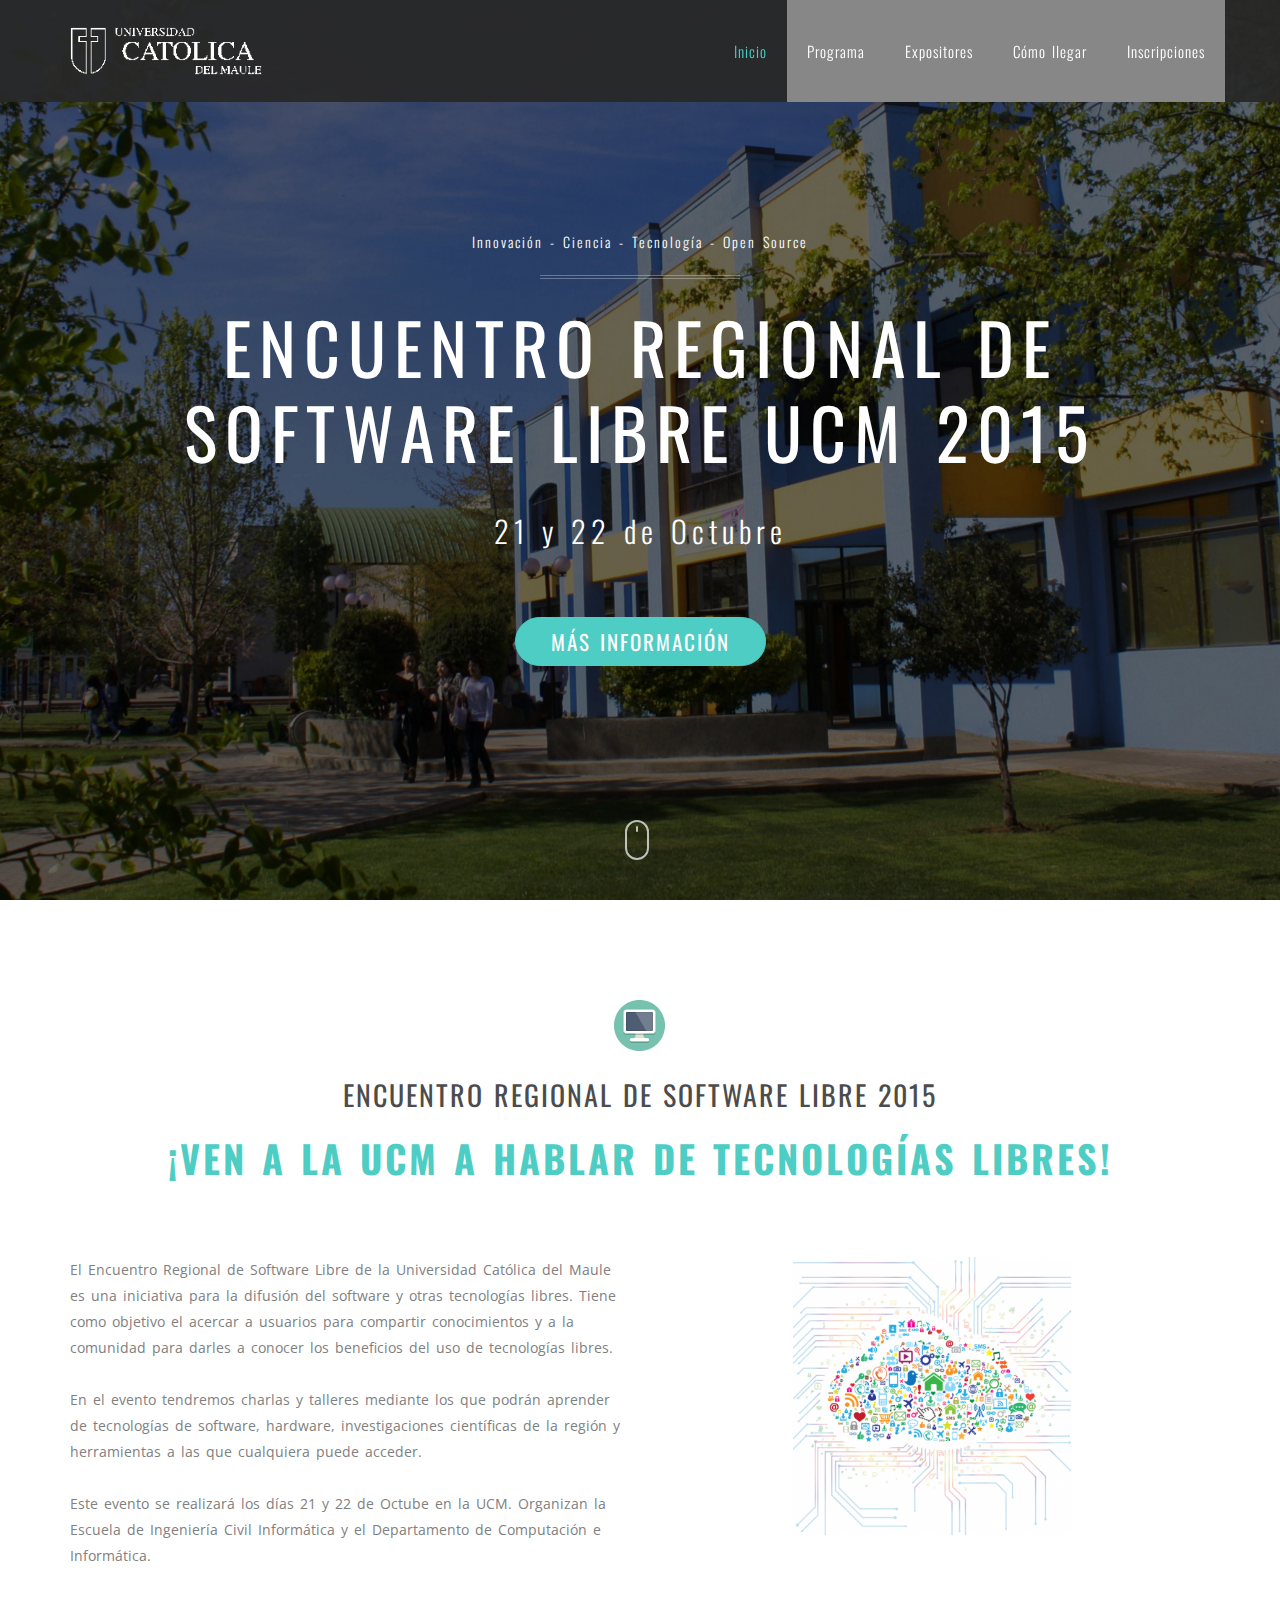
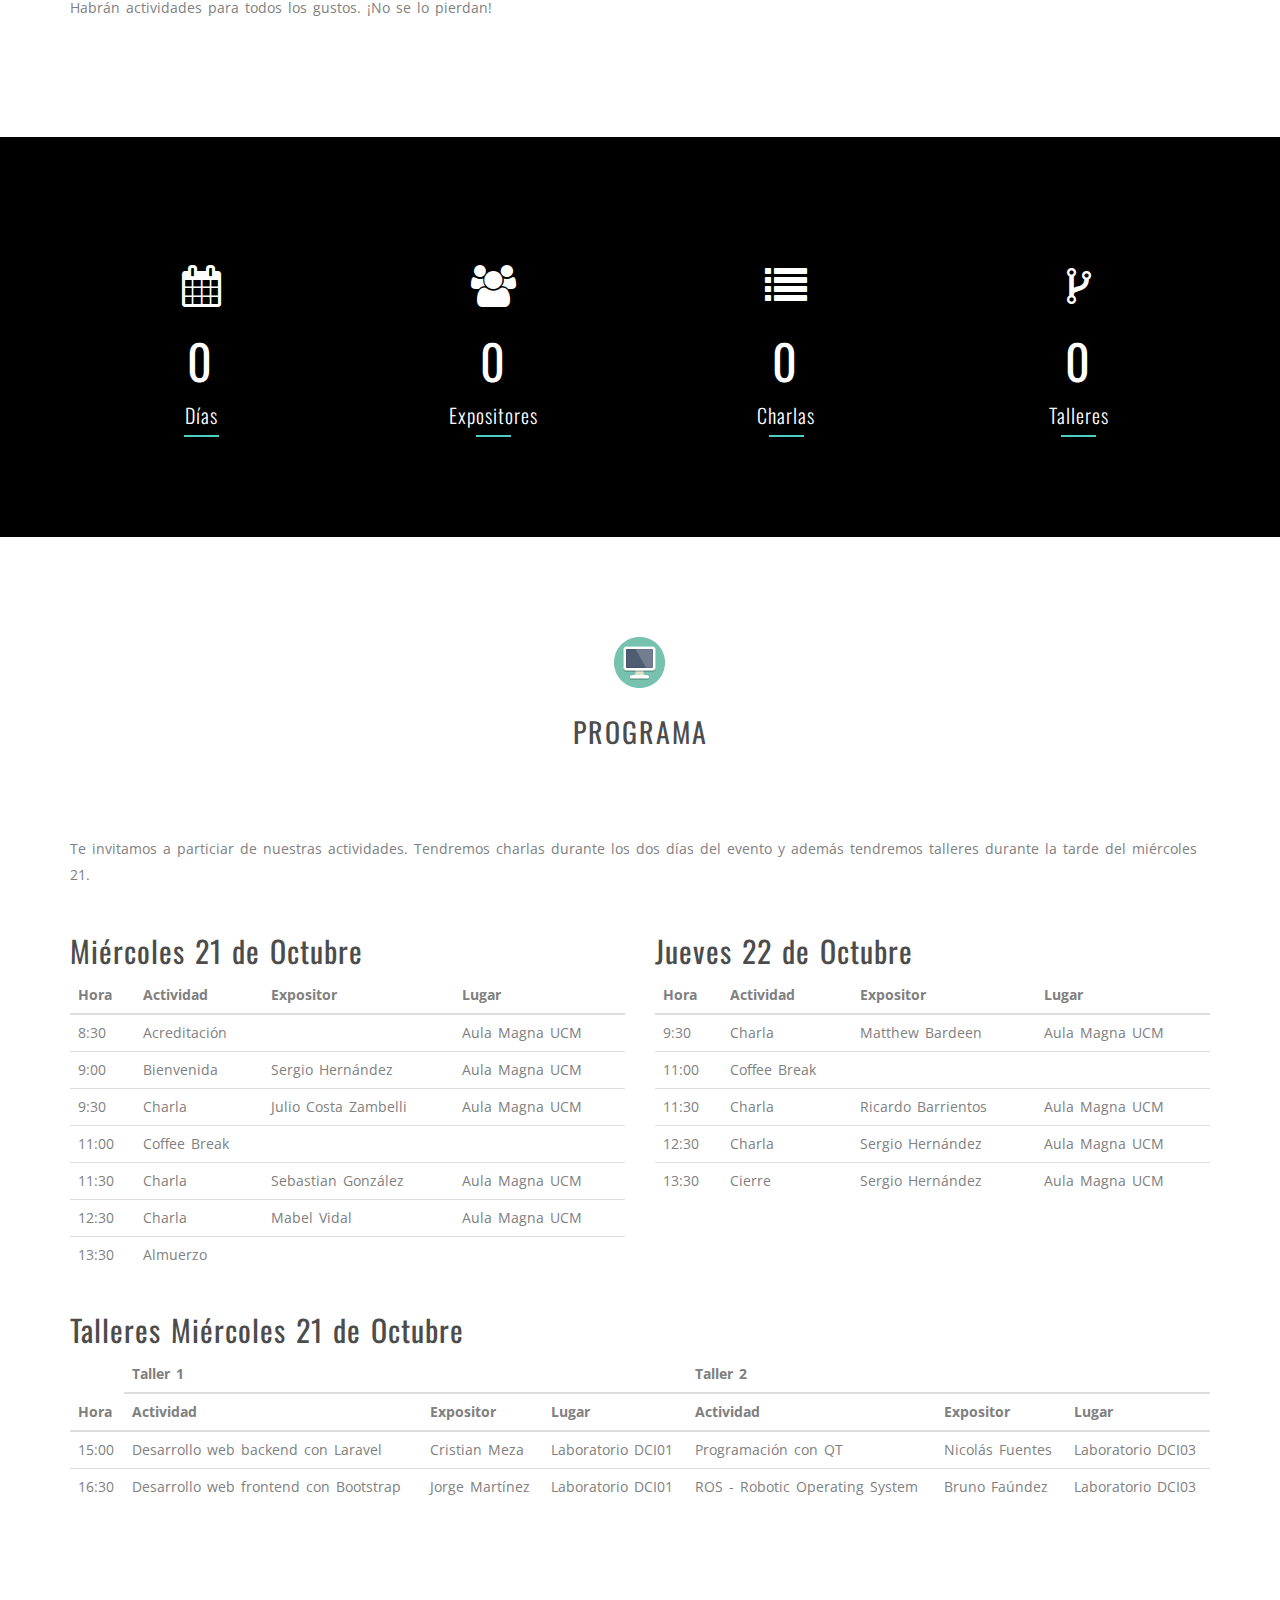
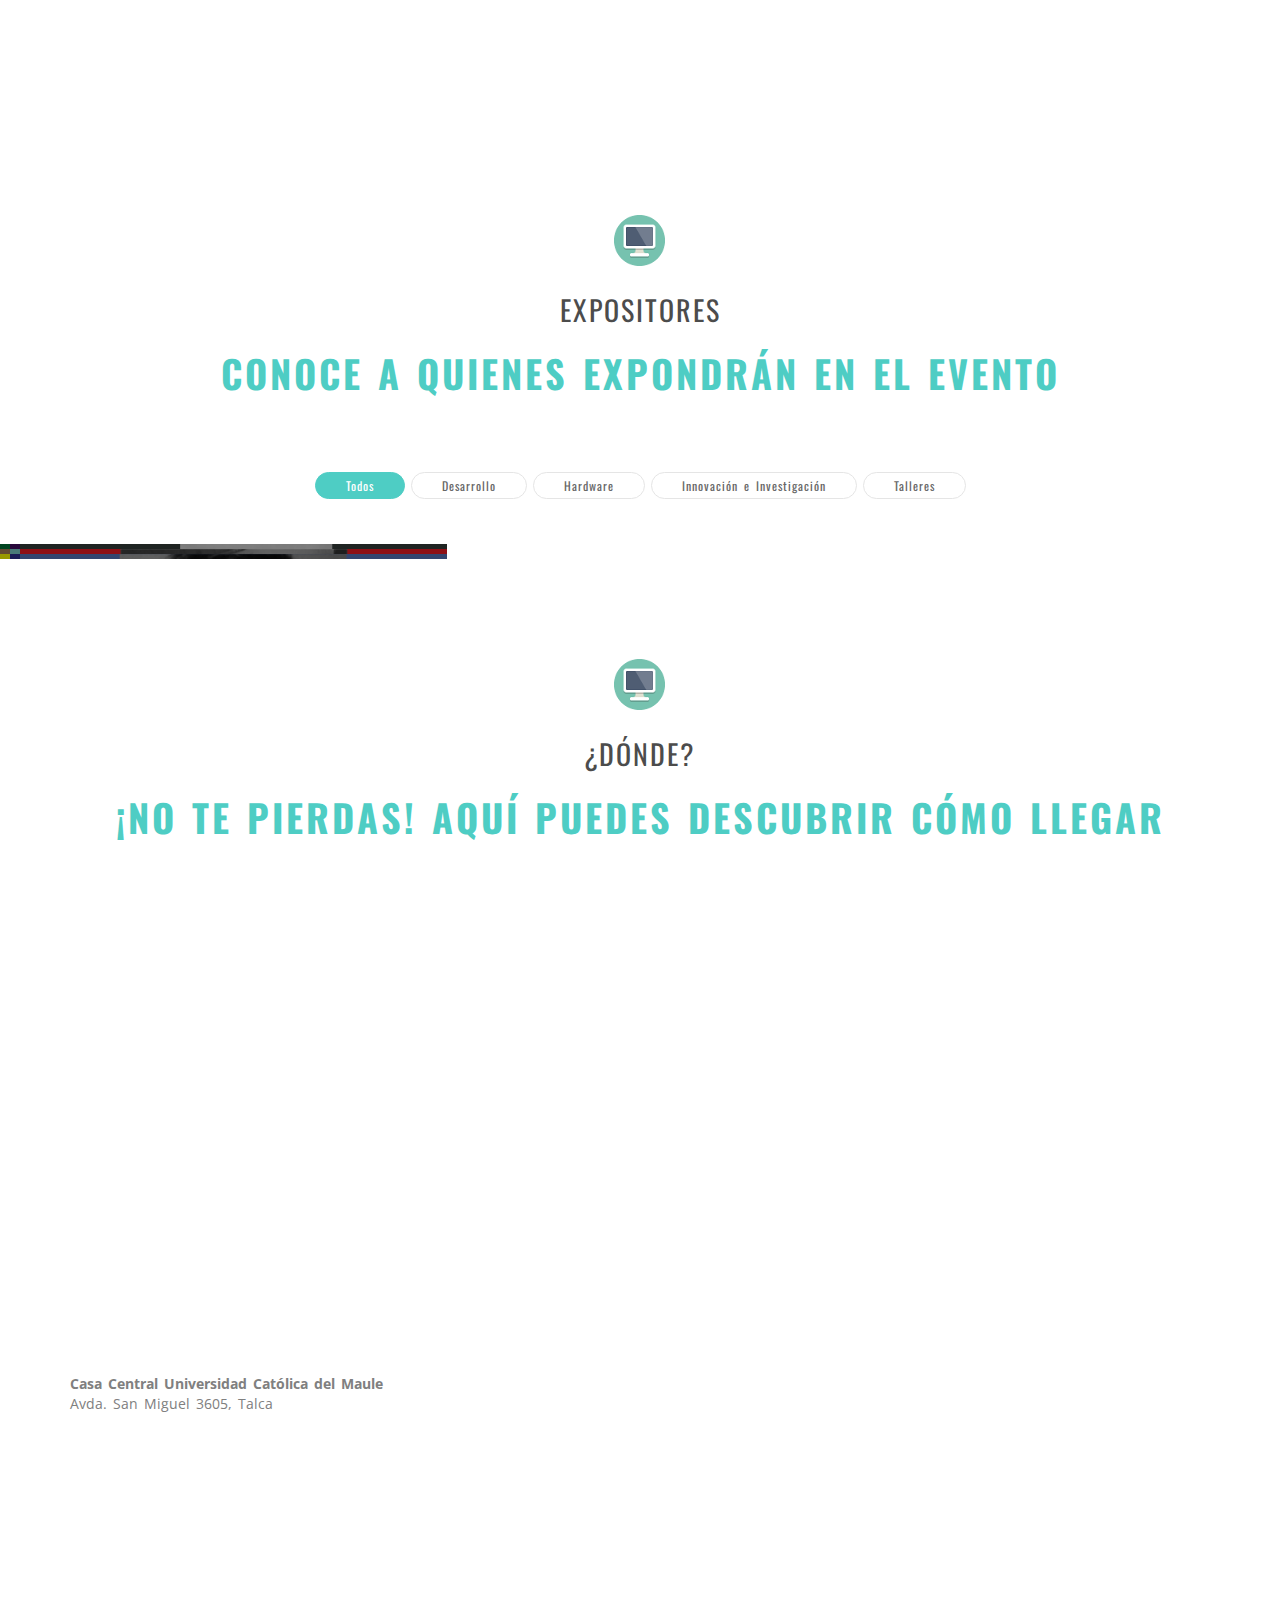
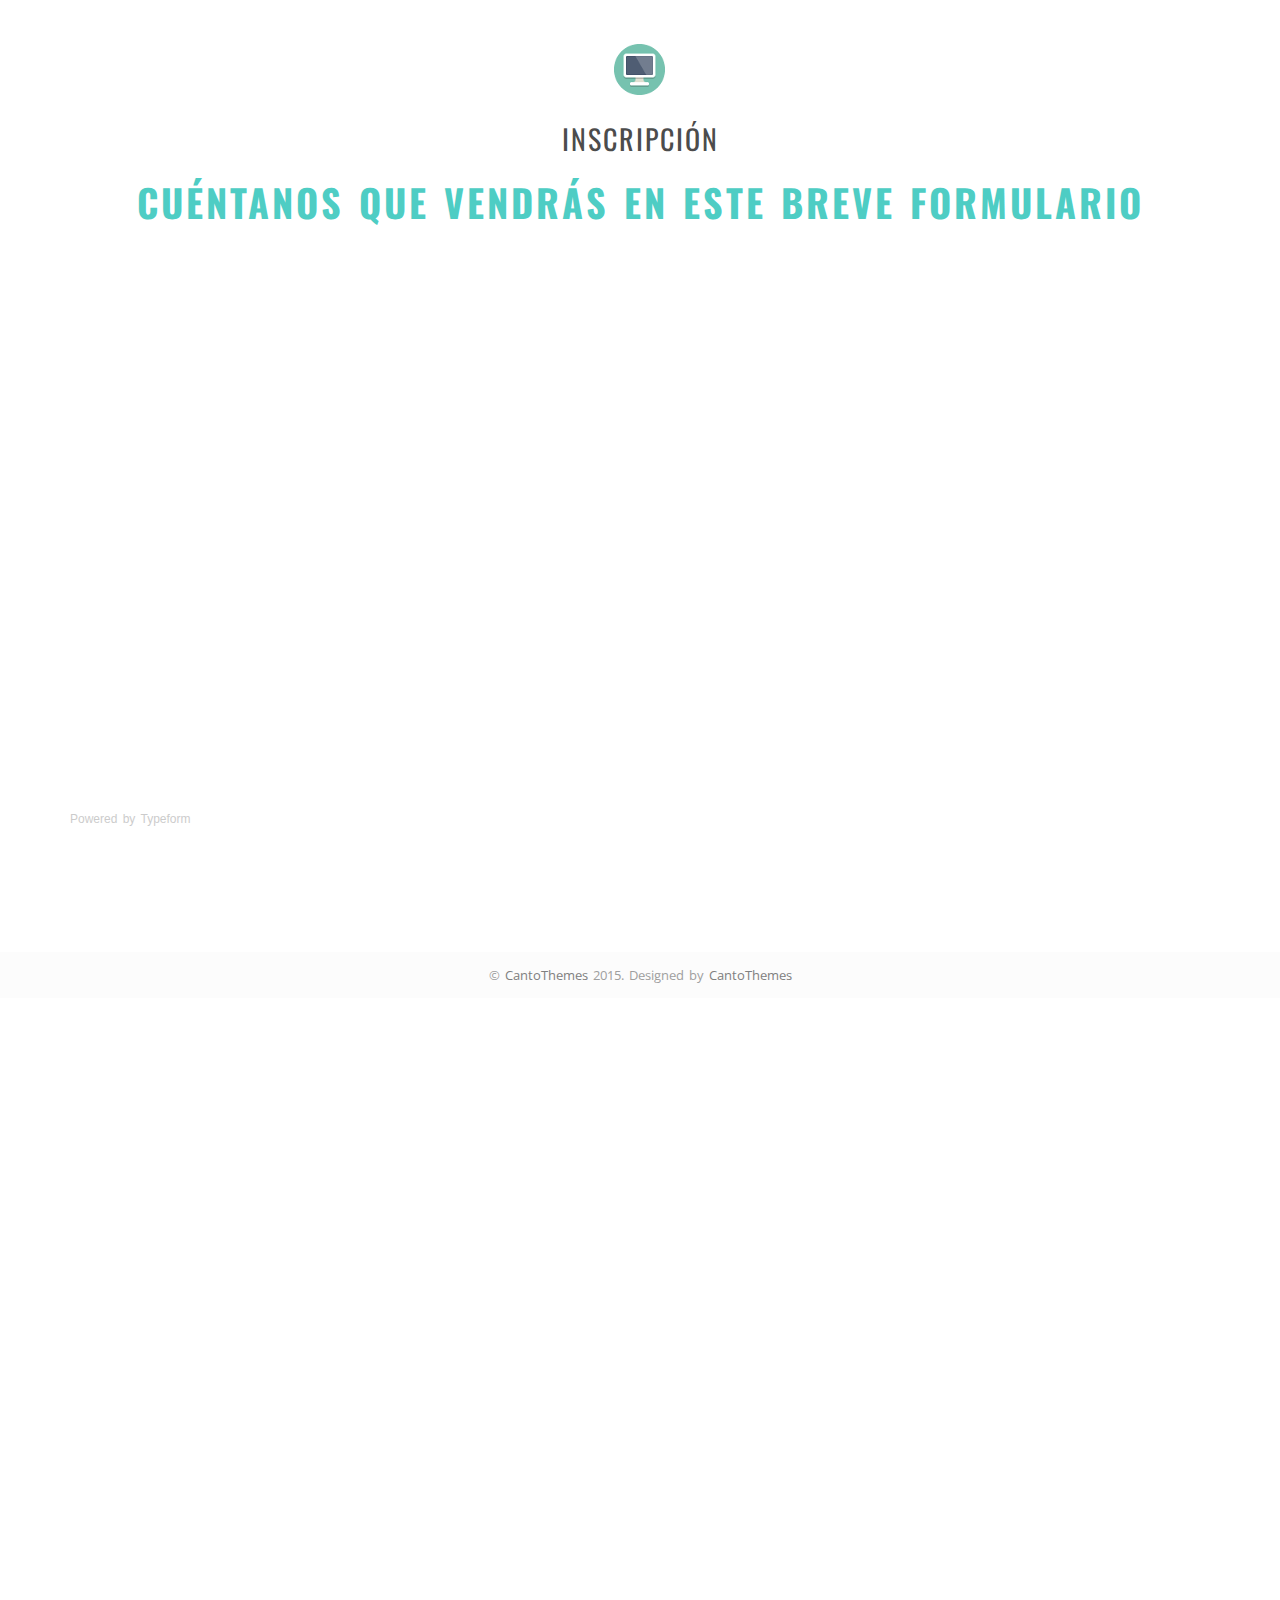
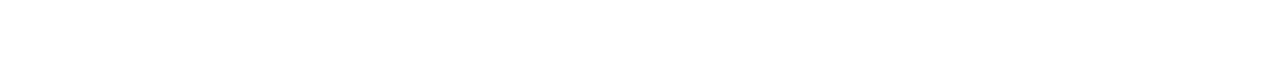
==== commit b2db0d3e: "Fix numbers." ====
--- a/index.html
+++ b/index.html
@@ -111,21 +111,21 @@
 					<div class="col-md-3">
 						<div class="funfact">
 							<div class="st-funfact-icon"><i class="fa fa-users"></i></div>
-							<div class="st-funfact-counter" ><span class="st-ff-count" data-from="0" data-to="8" data-runit="1">0</span>+</div>
+							<div class="st-funfact-counter" ><span class="st-ff-count" data-from="0" data-to="10" data-runit="1">0</span></div>
 							<strong class="funfact-title">Expositores</strong>
 						</div>
 					</div>
 					<div class="col-md-3">
 						<div class="funfact">
 							<div class="st-funfact-icon"><i class="fa fa-list"></i></div>
-							<div class="st-funfact-counter" ><span class="st-ff-count" data-from="0" data-to="6" data-runit="1">0</span>+</div>
+							<div class="st-funfact-counter" ><span class="st-ff-count" data-from="0" data-to="6" data-runit="1">0</span></div>
 							<strong class="funfact-title">Charlas</strong>
 						</div>
 					</div>
 					<div class="col-md-3">
 						<div class="funfact">
 							<div class="st-funfact-icon"><i class="fa fa-code-fork"></i></div>
-							<div class="st-funfact-counter" ><span class="st-ff-count" data-from="0" data-to="9" data-runit="1">0</span>+</div>
+							<div class="st-funfact-counter" ><span class="st-ff-count" data-from="0" data-to="4" data-runit="1">0</span></div>
 							<strong class="funfact-title">Talleres</strong>
 						</div>
 					</div>
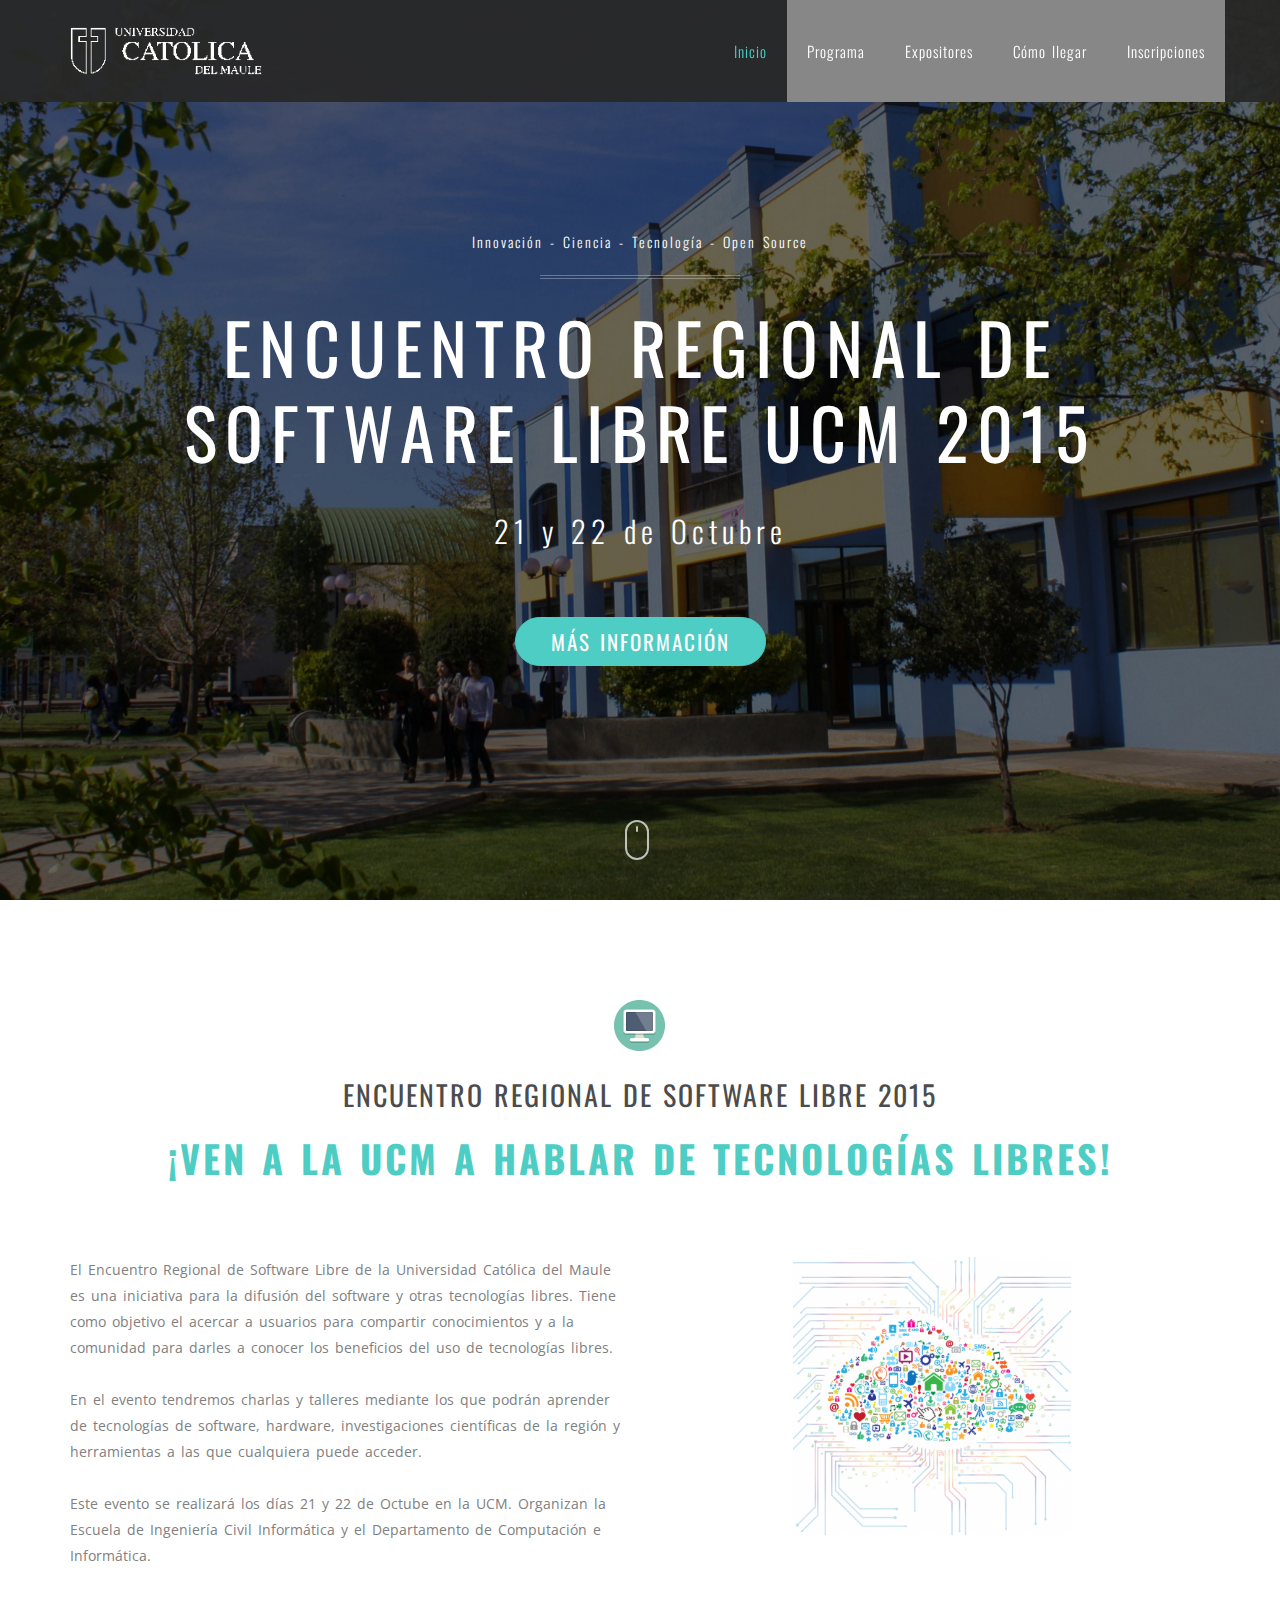
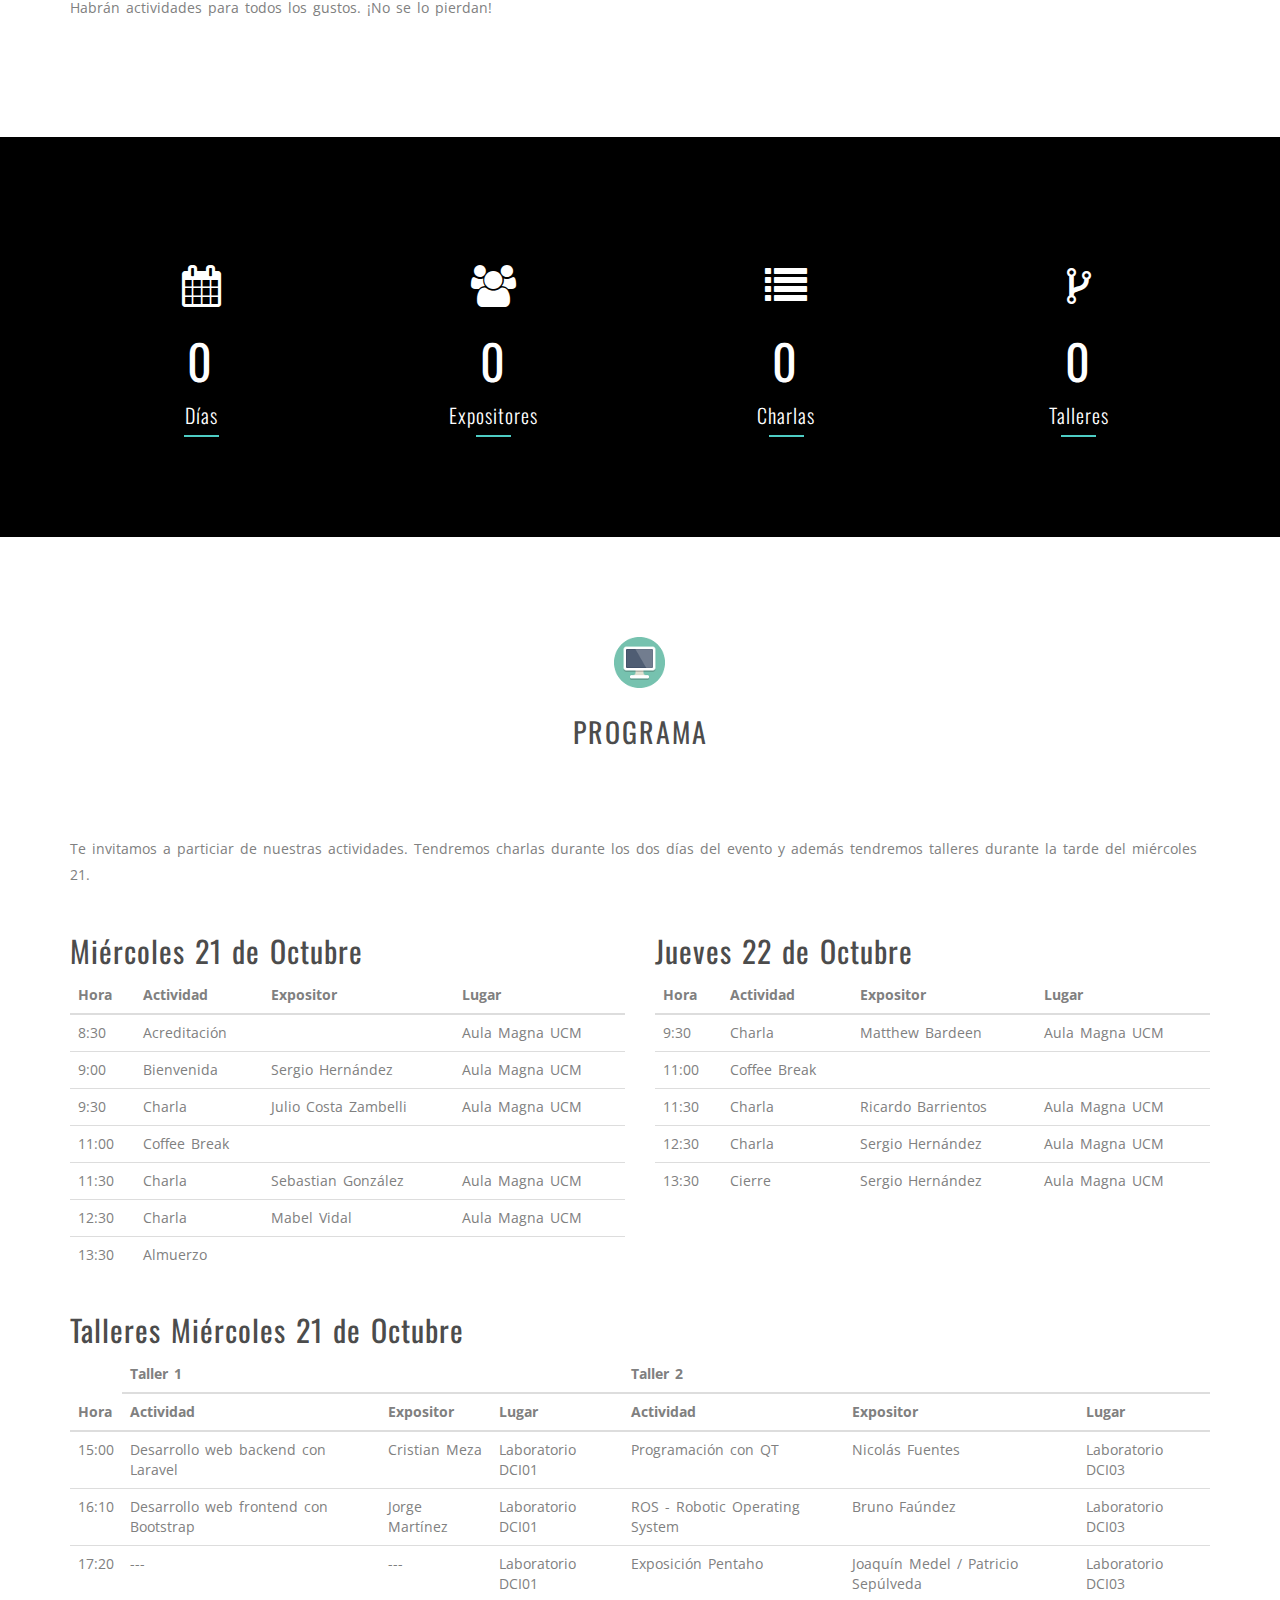
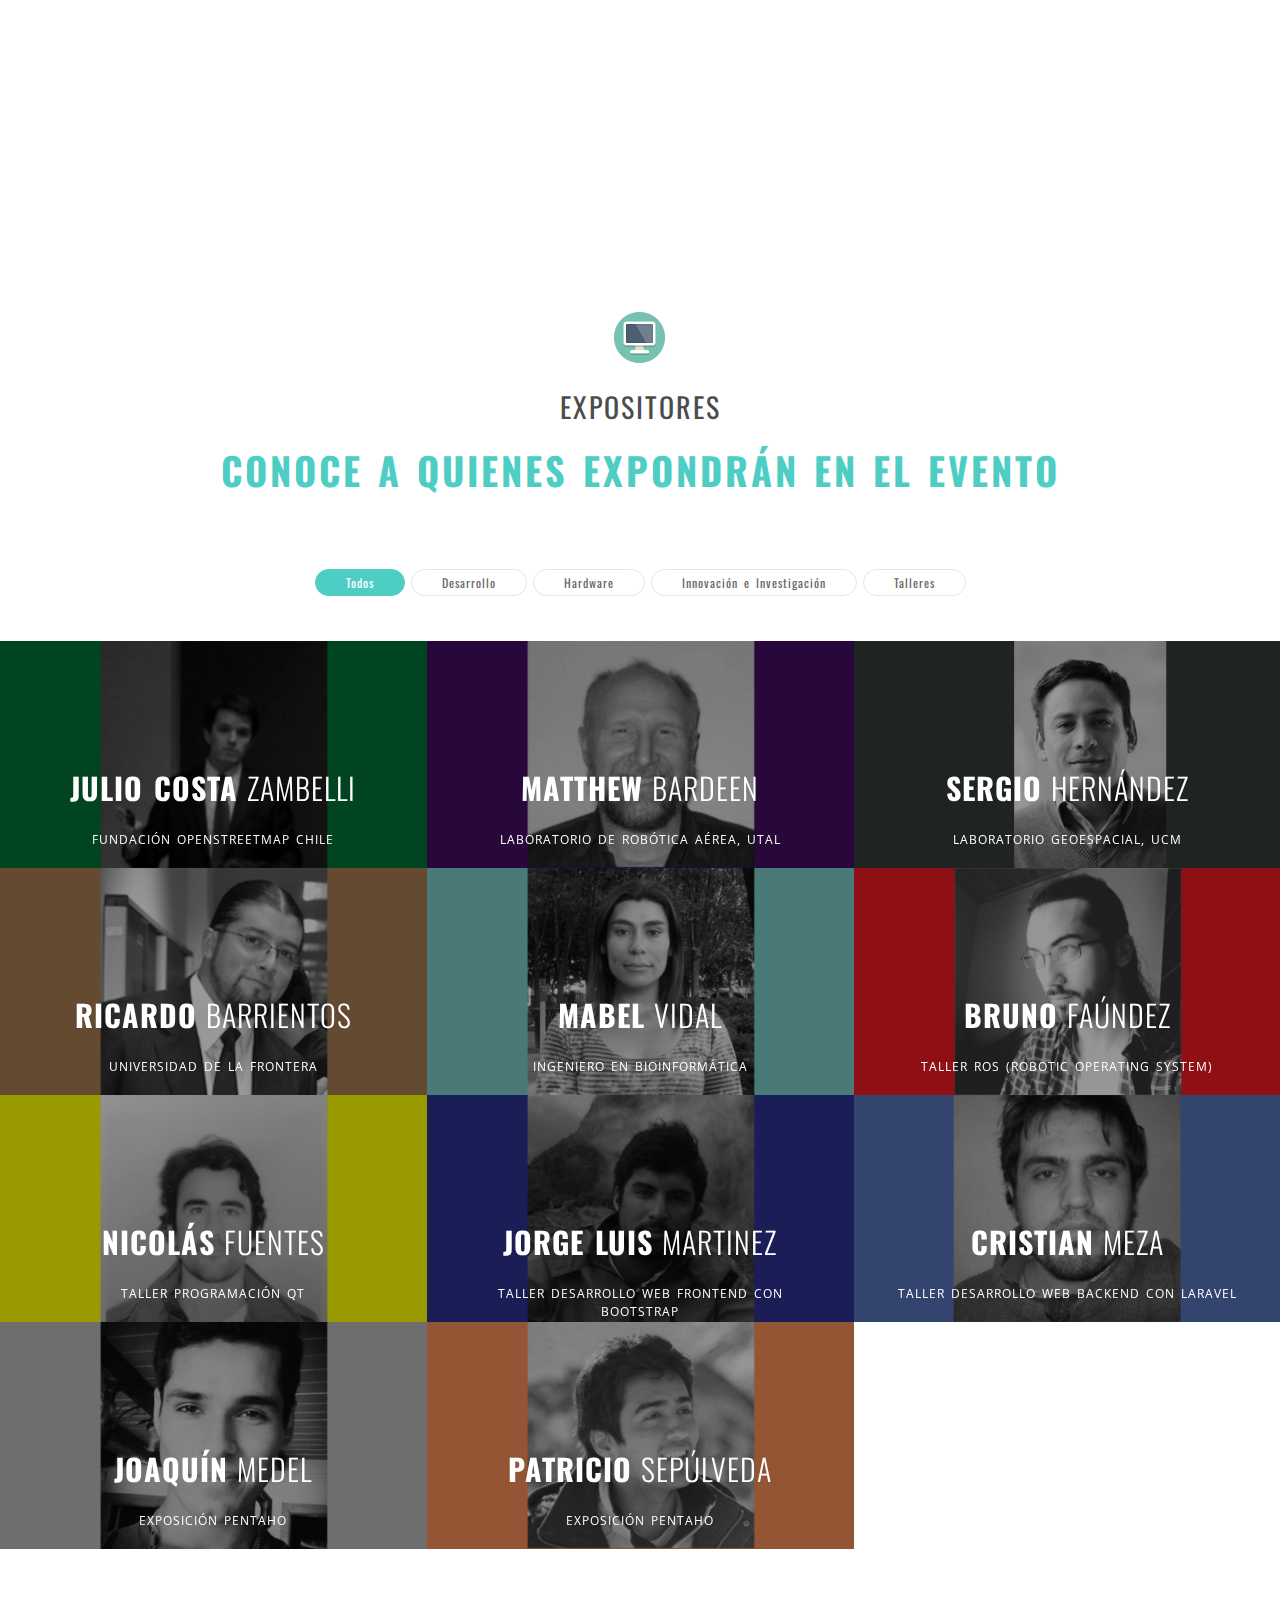
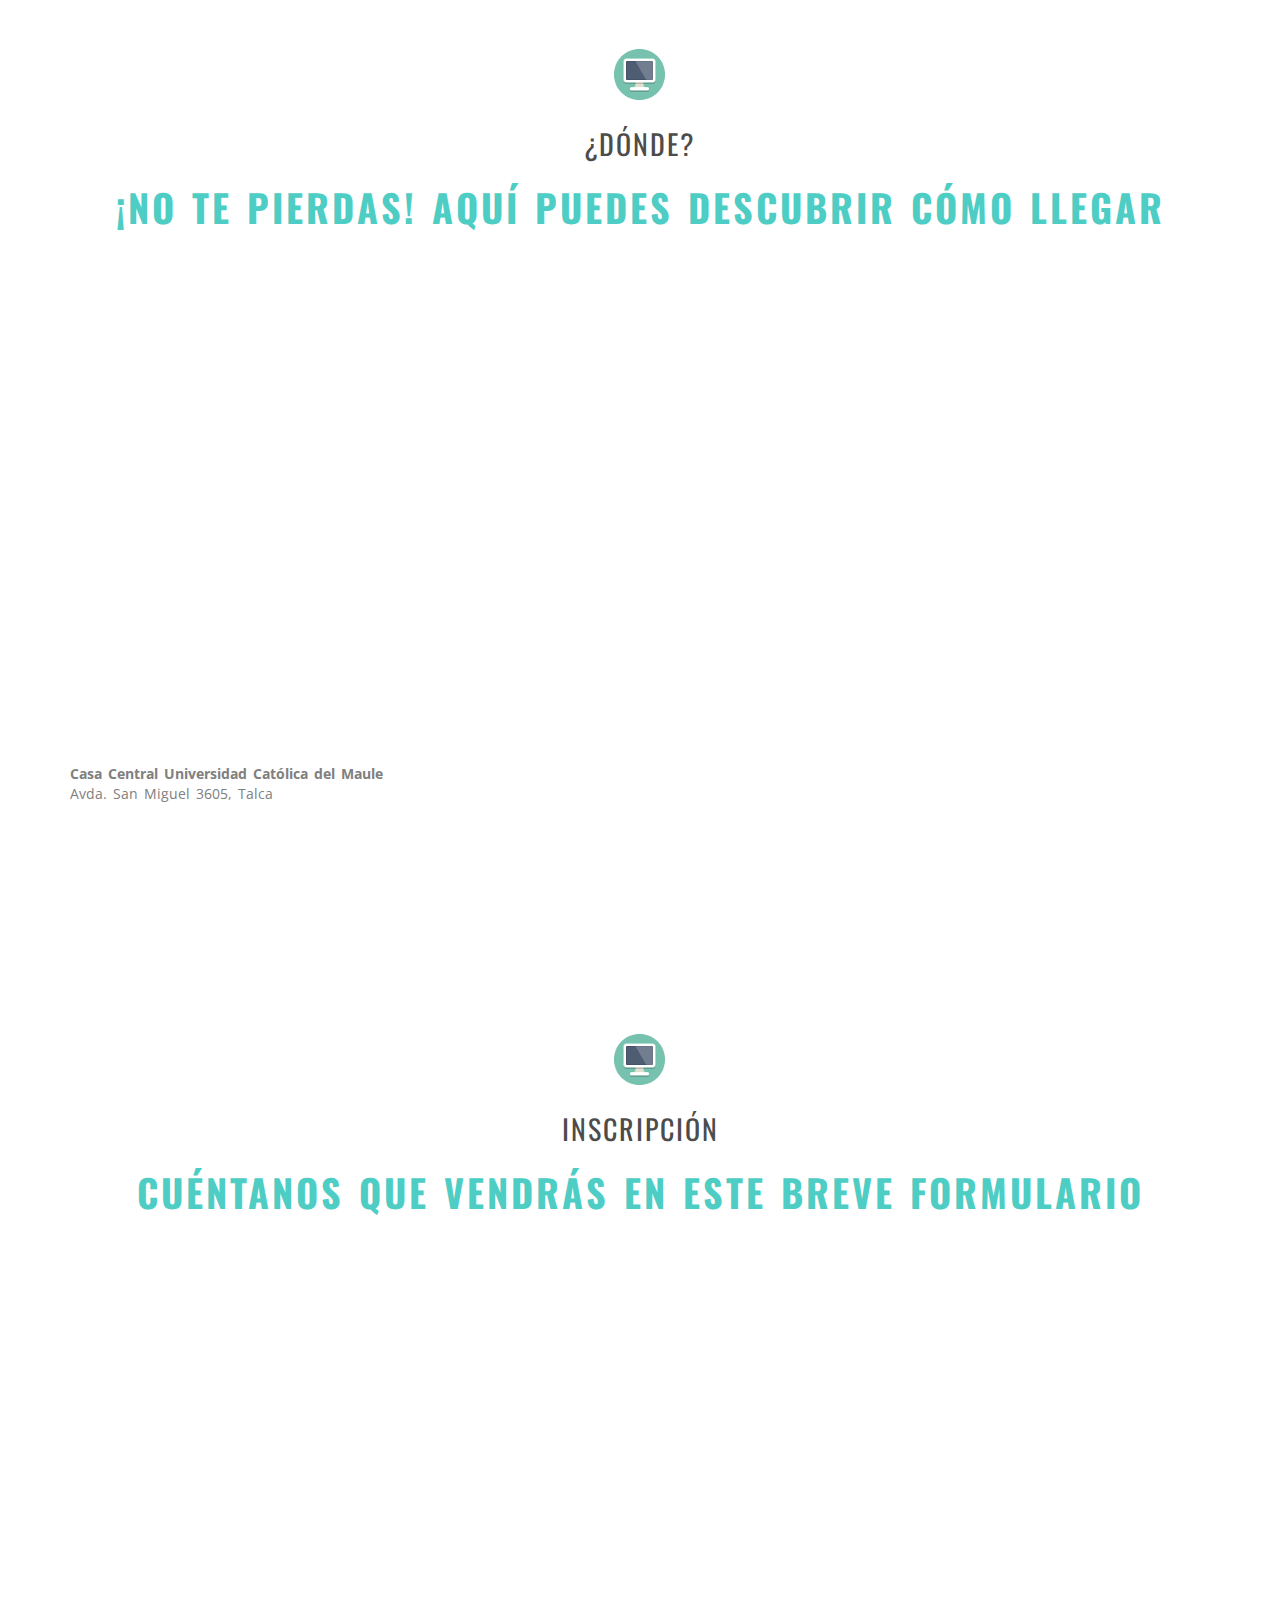
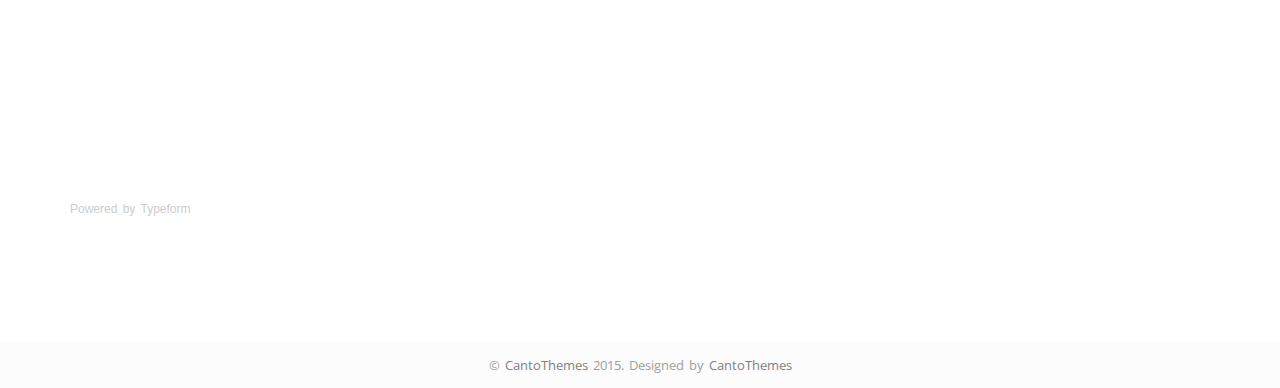
==== commit 3dc06fe7: "Add Pentaho expositors." ====
--- a/index.html
+++ b/index.html
@@ -277,12 +277,21 @@
 										<td>Laboratorio DCI03</td>
 									</tr>
 									<tr>
-										<td>16:30</td>
+										<td>16:10</td>
 										<td>Desarrollo web frontend con Bootstrap</td>
 										<td>Jorge Martínez</td>
 										<td>Laboratorio DCI01</td>
 										<td>ROS - Robotic Operating System</td>
 										<td>Bruno Faúndez</td>
+										<td>Laboratorio DCI03</td>
+									</tr>
+									<tr>
+										<td>17:20</td>
+										<td>---</td>
+										<td>---</td>
+										<td>Laboratorio DCI01</td>
+										<td>Exposición Pentaho</td>
+										<td>Joaquín Medel / Patricio Sepúlveda</td>
 										<td>Laboratorio DCI03</td>
 									</tr>
 						    </tbody>
@@ -385,6 +394,22 @@
 									<figcaption>
 										<h2><span>Cristian</span> Meza</h2>
 										<p>Taller Desarrollo web backend con Laravel</p>
+										<a href="#" target="_blank" class="btn btn-main"><i class="fa fa-link"></i> Más información</a>
+									</figcaption>
+								</figure>
+								<figure class="portfolio-item" data-groups='["workshops"]'  >
+									<img src="photos/exp_joaquin.jpg" alt="" />
+									<figcaption>
+										<h2><span>Joaquín</span> Medel</h2>
+										<p>Exposición Pentaho</p>
+										<a href="#" target="_blank" class="btn btn-main"><i class="fa fa-link"></i> Más información</a>
+									</figcaption>
+								</figure>
+								<figure class="portfolio-item" data-groups='["workshops"]'  >
+									<img src="photos/exp_pato.jpg" alt="" />
+									<figcaption>
+										<h2><span>Patricio</span> Sepúlveda</h2>
+										<p>Exposición Pentaho</p>
 										<a href="#" target="_blank" class="btn btn-main"><i class="fa fa-link"></i> Más información</a>
 									</figcaption>
 								</figure>
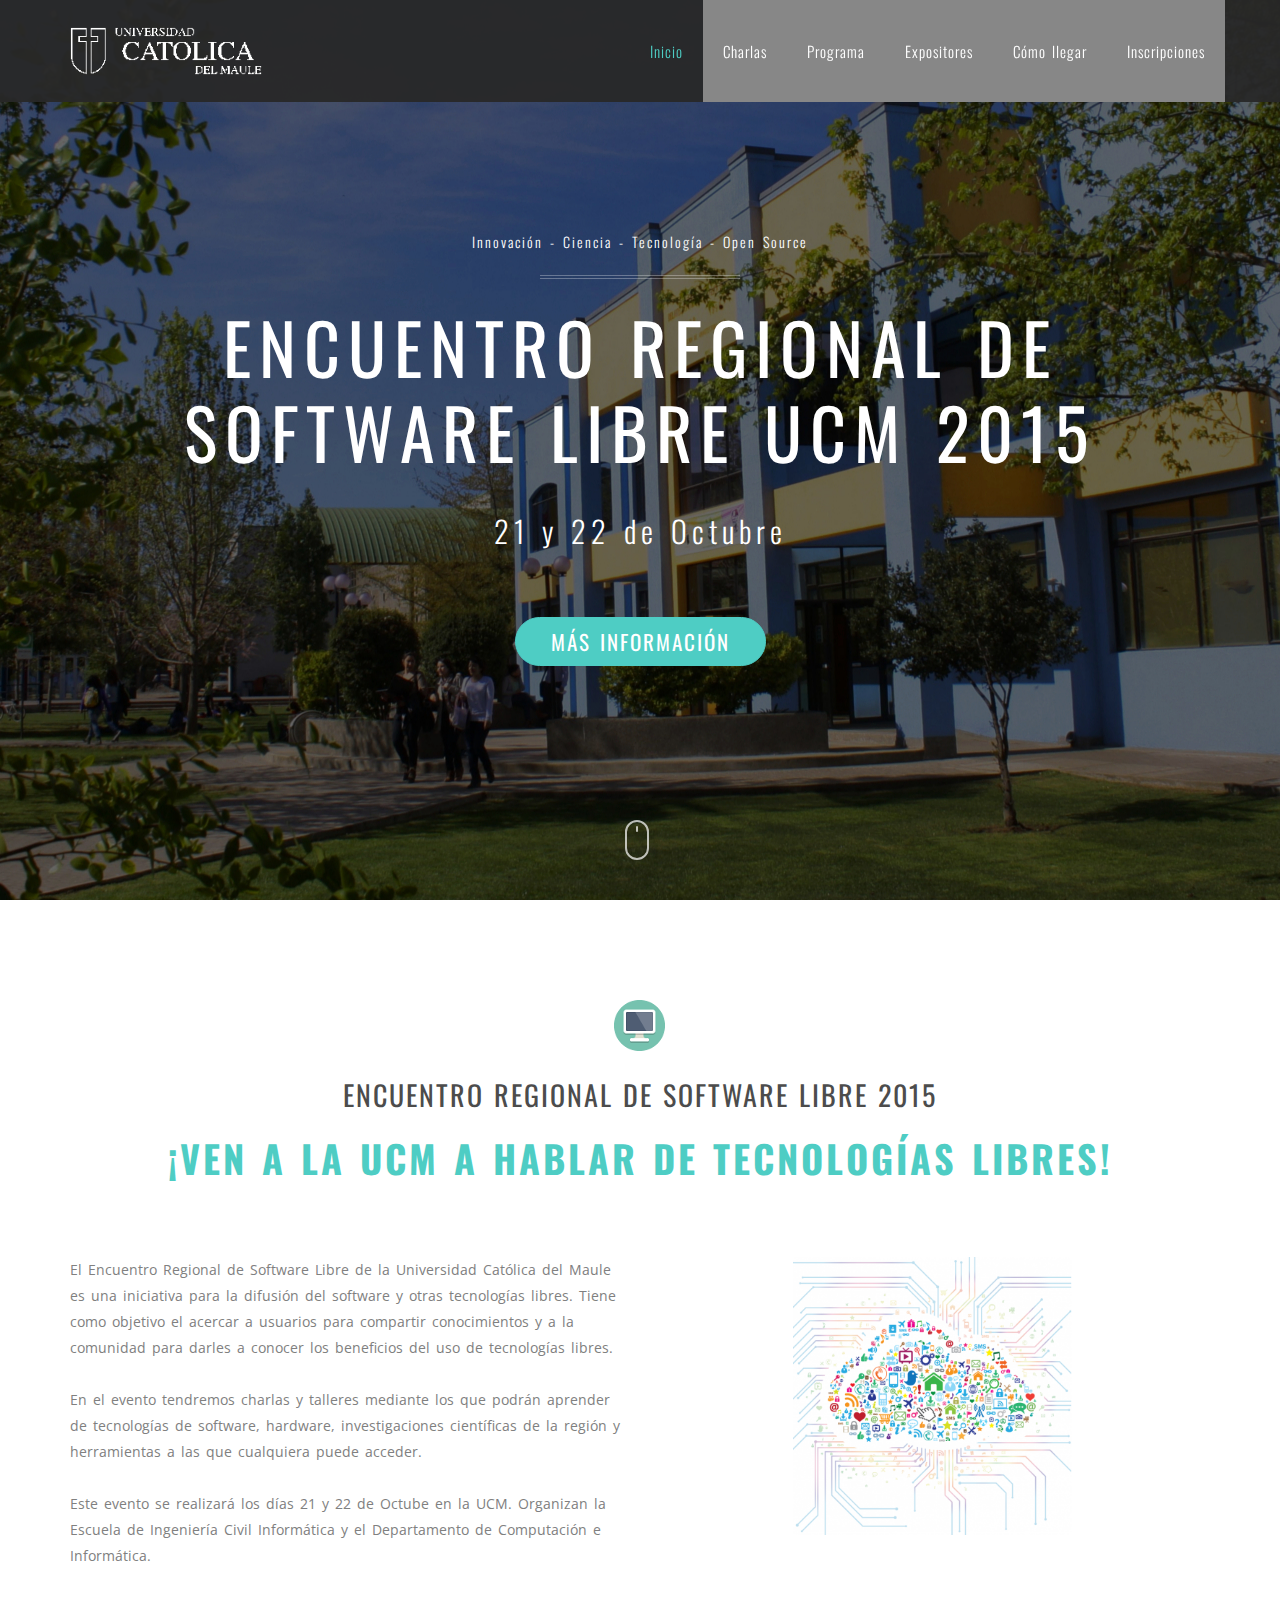
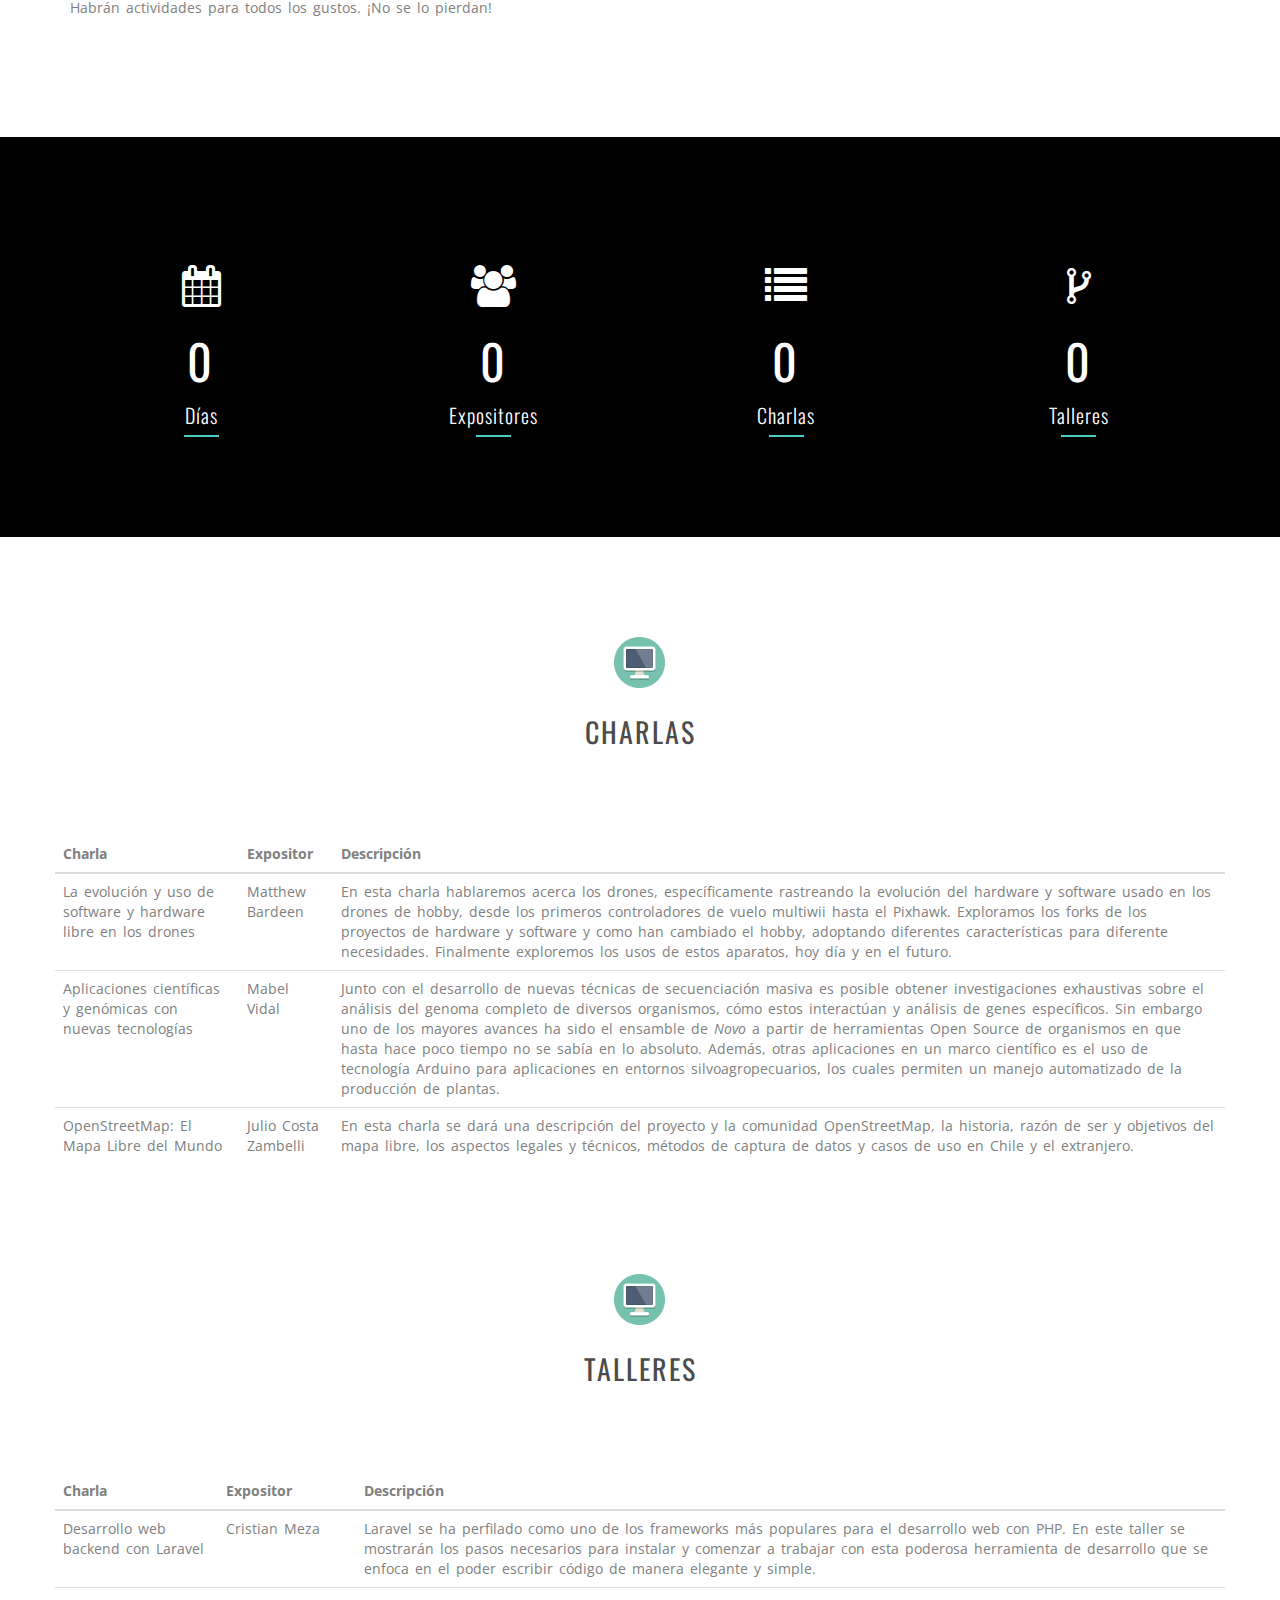
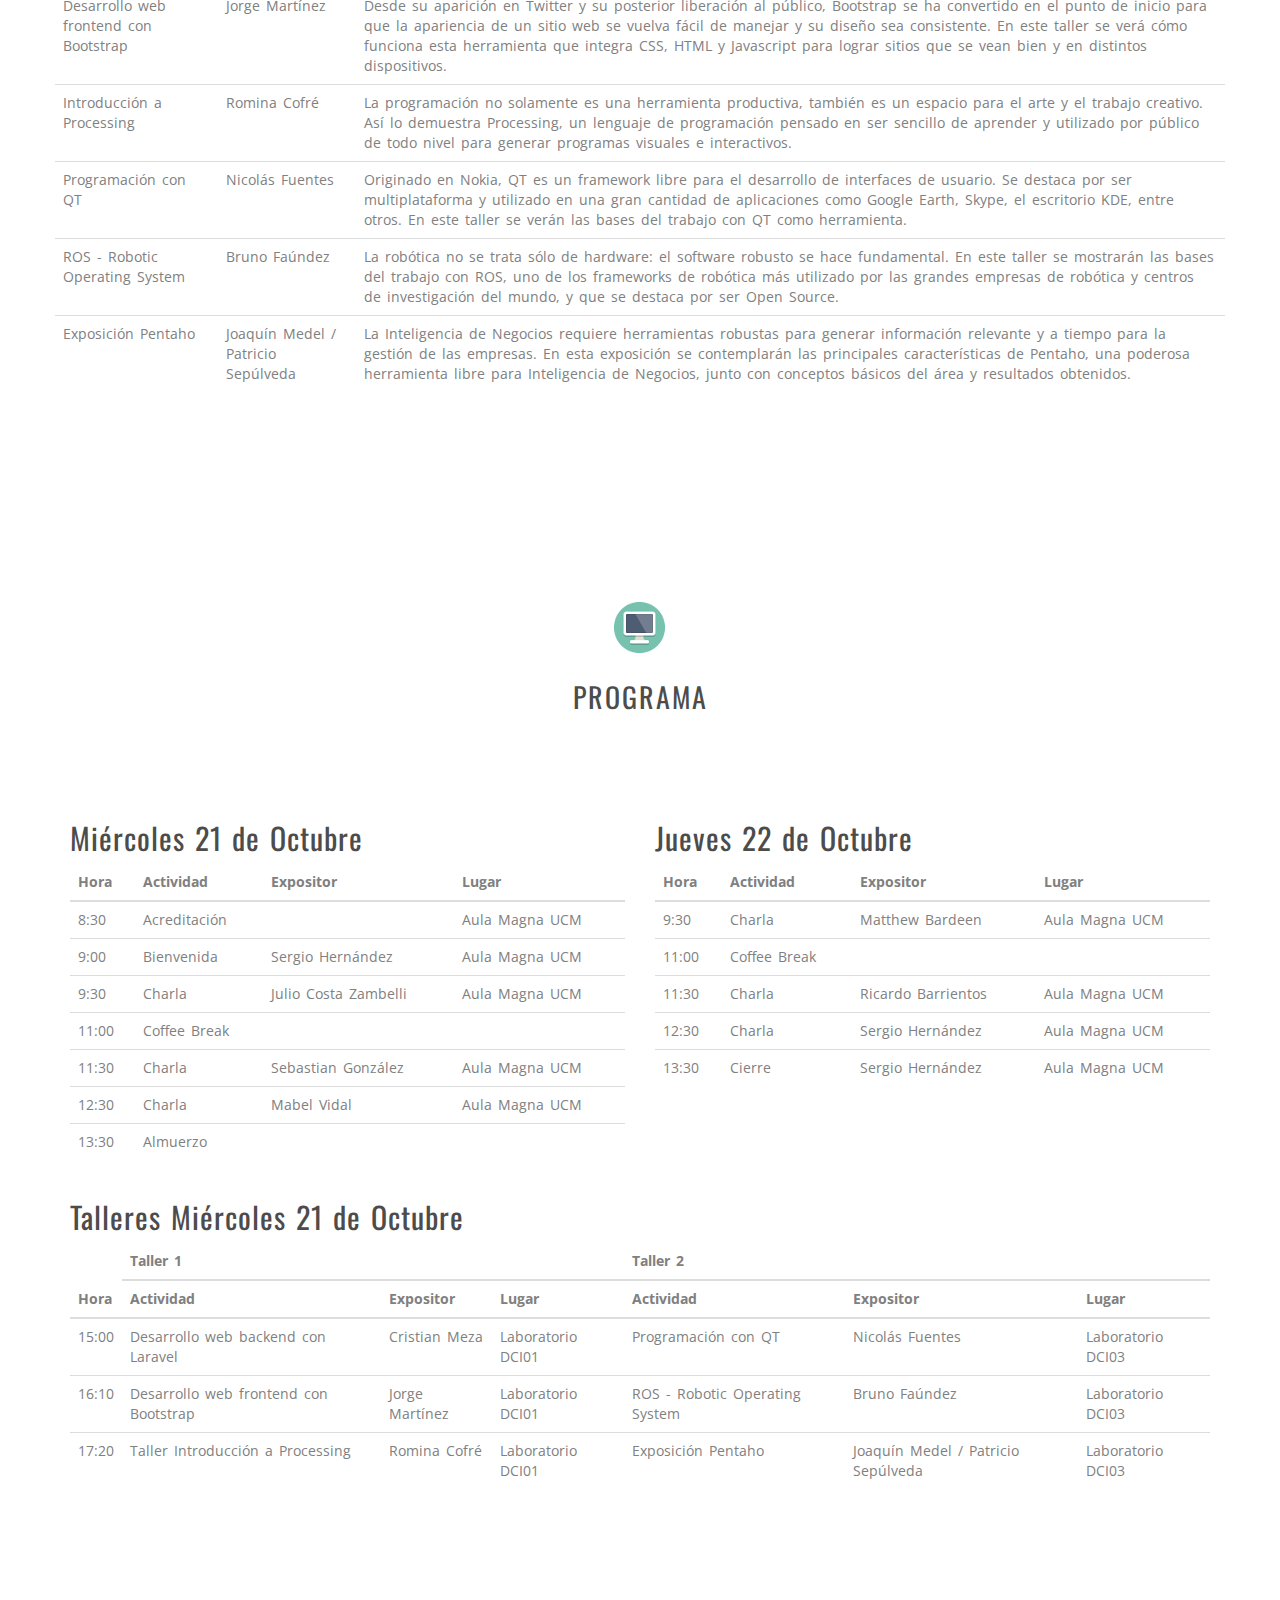
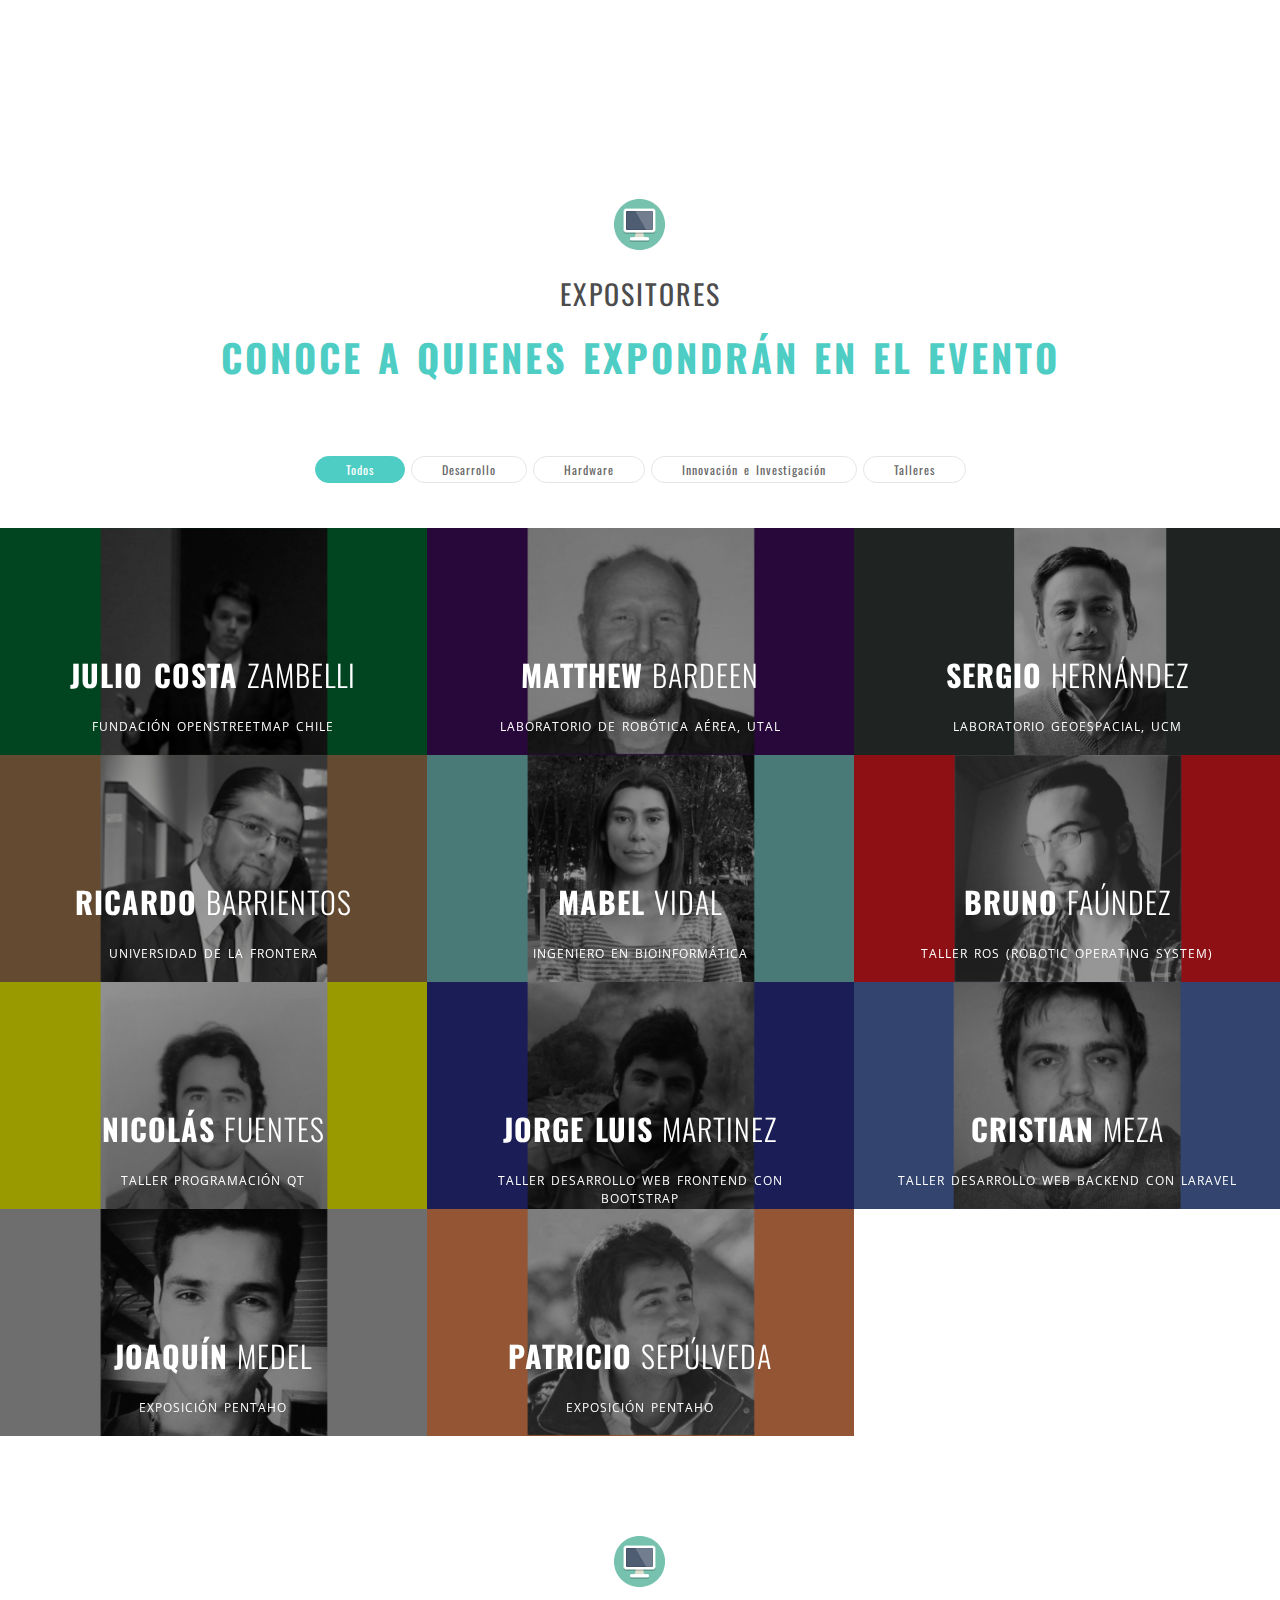
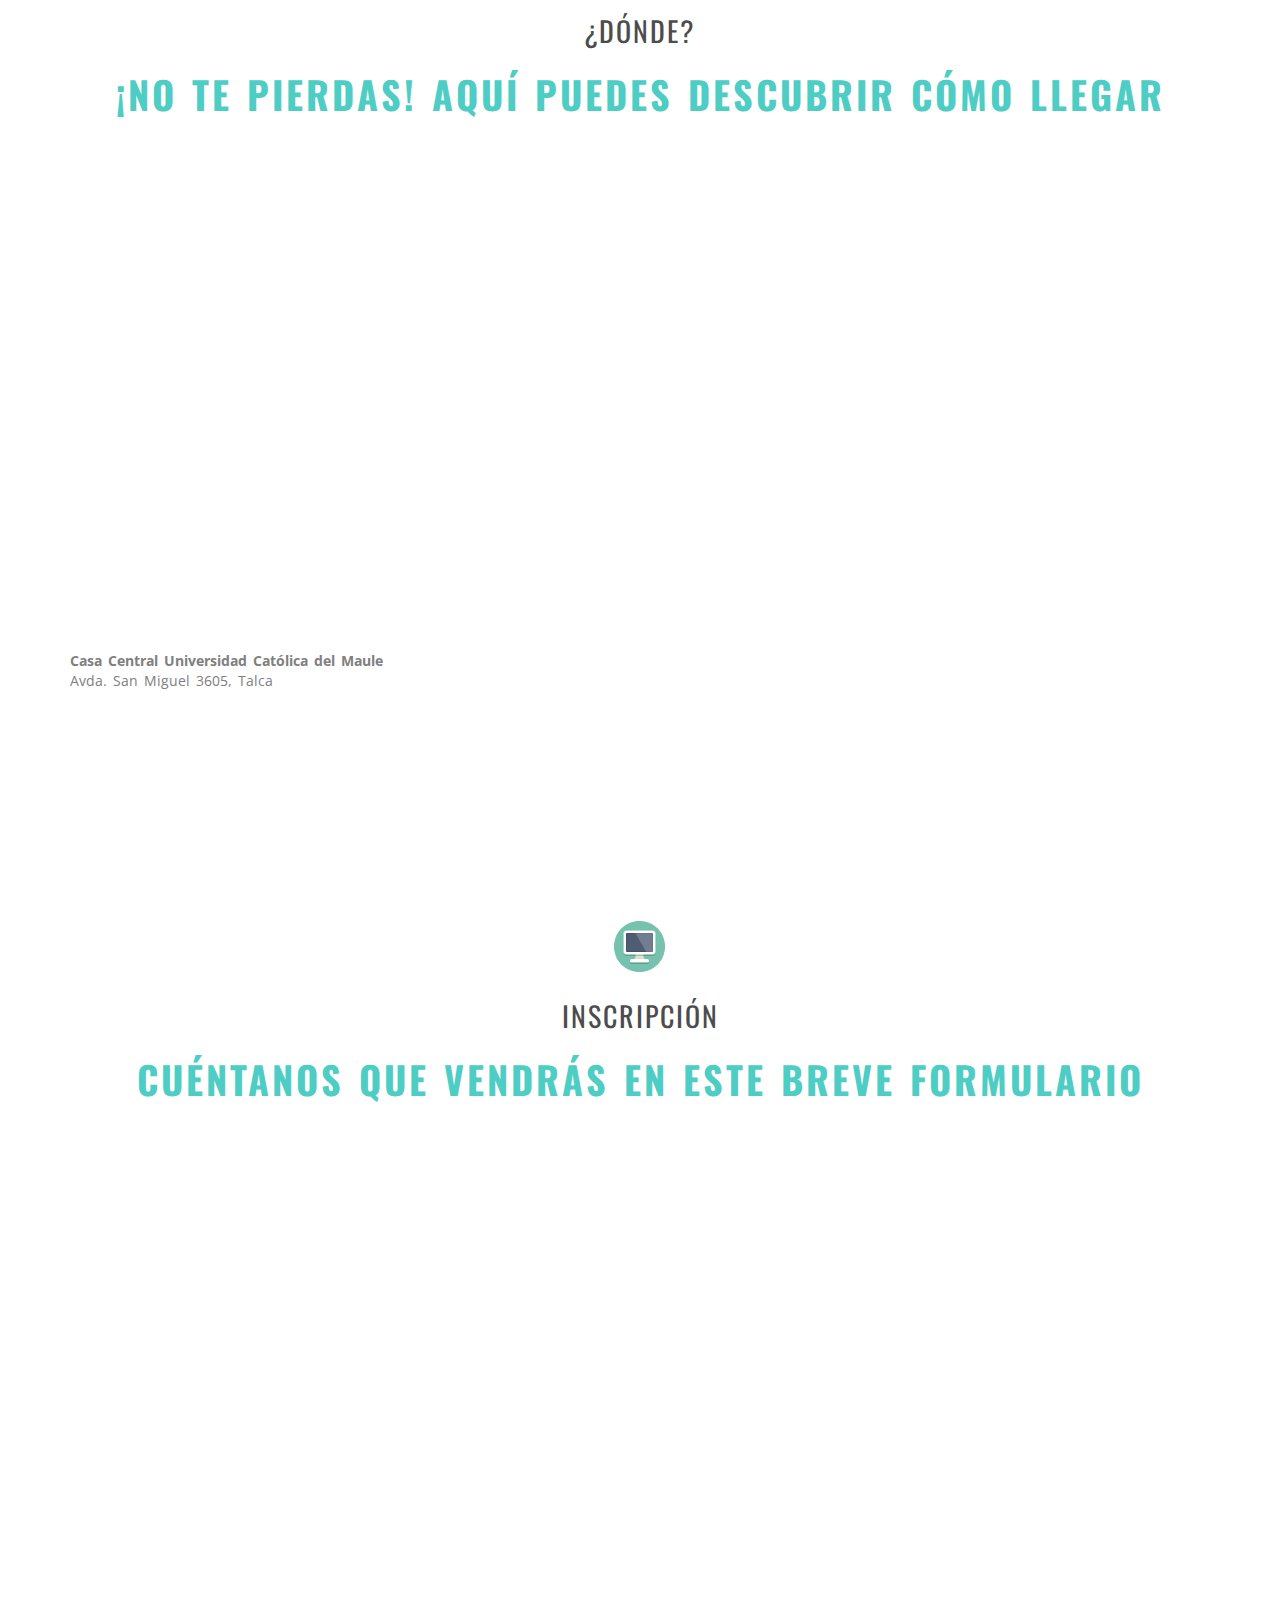
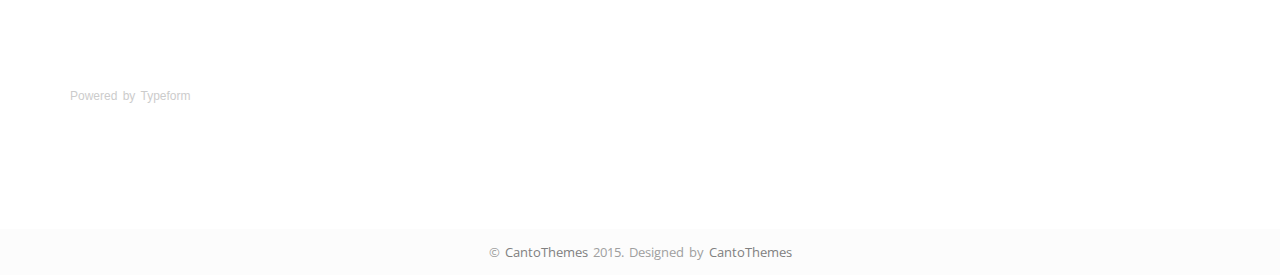
==== commit 96e8b1d8: "Add talks and workshops descriptions." ====
--- a/index.html
+++ b/index.html
@@ -44,6 +44,7 @@
 					<div class="collapse navbar-collapse main-nav" id="sept-main-nav">
 						<ul class="nav navbar-nav navbar-right">
 							<li class="active"><a href="#about">Inicio</a></li>
+							<li><a href="#talks">Charlas</a></li>
 							<li><a href="#schedule">Programa</a></li>
 							<li><a href="#expositors">Expositores</a></li>
 							<li><a href="#where">Cómo llegar</a></li>
@@ -111,7 +112,7 @@
 					<div class="col-md-3">
 						<div class="funfact">
 							<div class="st-funfact-icon"><i class="fa fa-users"></i></div>
-							<div class="st-funfact-counter" ><span class="st-ff-count" data-from="0" data-to="10" data-runit="1">0</span></div>
+							<div class="st-funfact-counter" ><span class="st-ff-count" data-from="0" data-to="12" data-runit="1">0</span></div>
 							<strong class="funfact-title">Expositores</strong>
 						</div>
 					</div>
@@ -125,8 +126,94 @@
 					<div class="col-md-3">
 						<div class="funfact">
 							<div class="st-funfact-icon"><i class="fa fa-code-fork"></i></div>
-							<div class="st-funfact-counter" ><span class="st-ff-count" data-from="0" data-to="4" data-runit="1">0</span></div>
+							<div class="st-funfact-counter" ><span class="st-ff-count" data-from="0" data-to="6" data-runit="1">0</span></div>
 							<strong class="funfact-title">Talleres</strong>
+						</div>
+					</div>
+				</div>
+			</div>
+		</section>
+
+		<section class="about" id="talks">
+			<div class="container">
+				<div class="row">
+					<div class="col-md-12">
+						<div class="section-title st-center">
+							<h3>Charlas</h3>
+						</div>
+						<div class="row mb90">
+							<table class="table">
+								<thead>
+									<tr>
+										<th>Charla</th>
+										<th>Expositor</th>
+										<th>Descripción</th>
+									</tr>
+								</thead>
+								<tbody>
+									<tr>
+										<td>La evolución y uso de software y hardware libre en los drones</td>
+										<td>Matthew Bardeen</td>
+										<td>En esta charla hablaremos acerca los drones, específicamente rastreando la evolución del hardware y software usado en los drones de hobby, desde los primeros controladores de vuelo multiwii hasta el Pixhawk. Exploramos los forks de los proyectos de hardware y software y como han cambiado el hobby, adoptando diferentes características para diferente necesidades. Finalmente exploremos los usos de estos aparatos, hoy día y en el futuro.</td>
+									</tr>
+									<tr>
+										<td>Aplicaciones científicas y genómicas con nuevas tecnologías</td>
+										<td>Mabel Vidal</td>
+										<td>Junto con el desarrollo de nuevas técnicas de secuenciación masiva es posible obtener investigaciones exhaustivas sobre el análisis del genoma  completo de diversos organismos, cómo estos interactúan y análisis de genes específicos. Sin embargo uno de los mayores avances ha sido el ensamble de <em>Novo</em> a partir de herramientas Open Source de organismos en que hasta hace poco tiempo no se sabía en lo absoluto. Además, otras aplicaciones en un marco científico es el uso de tecnología Arduino para aplicaciones en entornos silvoagropecuarios, los cuales permiten un manejo automatizado de la producción de plantas.</td>
+									</tr>
+									<tr>
+										<td>OpenStreetMap: El Mapa Libre del Mundo</td>
+										<td>Julio Costa Zambelli</td>
+										<td>En esta charla se dará una descripción del proyecto y la comunidad OpenStreetMap, la historia, razón de ser y objetivos del mapa libre, los aspectos legales y técnicos, métodos de captura de datos y casos de uso en Chile y el extranjero.</td>
+									</tr>
+								</tbody>
+							</table>
+						</div>
+						<div class="section-title st-center">
+							<h3>Talleres</h3>
+						</div>
+						<div class="row mb90">
+							<table class="table">
+								<thead>
+									<tr>
+										<th>Charla</th>
+										<th>Expositor</th>
+										<th>Descripción</th>
+									</tr>
+								</thead>
+								<tbody>
+									<tr>
+										<td>Desarrollo web backend con Laravel</td>
+										<td>Cristian Meza</td>
+										<td>Laravel se ha perfilado como uno de los frameworks más populares para el desarrollo web con PHP. En este taller se mostrarán los pasos necesarios para instalar y comenzar a trabajar con esta poderosa herramienta de desarrollo que se enfoca en el poder escribir código de manera elegante y simple.</td>
+									</tr>
+									<tr>
+										<td>Desarrollo web frontend con Bootstrap</td>
+										<td>Jorge Martínez</td>
+										<td>Desde su aparición en Twitter y su posterior liberación al público, Bootstrap se ha convertido en el punto de inicio para que la apariencia de un sitio web se vuelva fácil de manejar y su diseño sea consistente. En este taller se verá cómo funciona esta herramienta que integra CSS, HTML y Javascript para lograr sitios que se vean bien y en distintos dispositivos.</td>
+									</tr>
+									<tr>
+										<td>Introducción a Processing</td>
+										<td>Romina Cofré</td>
+										<td>La programación no solamente es una herramienta productiva, también es un espacio para el arte y el trabajo creativo. Así lo demuestra Processing, un lenguaje de programación pensado en ser sencillo de aprender y utilizado por público de todo nivel para generar programas visuales e interactivos.</td>
+									</tr>
+									<tr>
+										<td>Programación con QT</td>
+										<td>Nicolás Fuentes</td>
+										<td>Originado en Nokia, QT es un framework libre para el desarrollo de interfaces de usuario. Se destaca por ser multiplataforma y utilizado en una gran cantidad de aplicaciones como Google Earth, Skype, el escritorio KDE, entre otros. En este taller se verán las bases del trabajo con QT como herramienta.</td>
+									</tr>
+									<tr>
+										<td>ROS - Robotic Operating System</td>
+										<td>Bruno Faúndez</td>
+										<td>La robótica no se trata sólo de hardware: el software robusto se hace fundamental. En este taller se mostrarán las bases del trabajo con ROS, uno de los frameworks de robótica más utilizado por las grandes empresas de robótica y centros de investigación del mundo, y que se destaca por ser Open Source.</td>
+									</tr>
+									<tr>
+										<td>Exposición Pentaho</td>
+										<td>Joaquín Medel / Patricio Sepúlveda</td>
+										<td>La Inteligencia de Negocios requiere herramientas robustas para generar información relevante y a tiempo para la gestión de las empresas. En esta exposición se contemplarán las principales características de Pentaho, una poderosa herramienta libre para Inteligencia de Negocios, junto con conceptos básicos del área y resultados obtenidos.</td>
+									</tr>
+								</tbody>
+							</table>
 						</div>
 					</div>
 				</div>
@@ -141,8 +228,6 @@
 						<div class="section-title st-center">
 							<h3>Programa</h3>
 						</div>
-
-						<p>Te invitamos a particiar de nuestras actividades. Tendremos charlas durante los dos días del evento y además tendremos talleres durante la tarde del miércoles 21.</p>
 						<div class="row mb90">
 							<div class="col-md-6">
 								<h2>Miércoles 21 de Octubre</h2>
@@ -287,8 +372,8 @@
 									</tr>
 									<tr>
 										<td>17:20</td>
-										<td>---</td>
-										<td>---</td>
+										<td>Taller Introducción a Processing</td>
+										<td>Romina Cofré</td>
 										<td>Laboratorio DCI01</td>
 										<td>Exposición Pentaho</td>
 										<td>Joaquín Medel / Patricio Sepúlveda</td>
@@ -410,6 +495,14 @@
 									<figcaption>
 										<h2><span>Patricio</span> Sepúlveda</h2>
 										<p>Exposición Pentaho</p>
+										<a href="#" target="_blank" class="btn btn-main"><i class="fa fa-link"></i> Más información</a>
+									</figcaption>
+								</figure>
+								<figure class="portfolio-item" data-groups='["workshops"]'  >
+									<img src="photos/exp_romi.jpg" alt="" />
+									<figcaption>
+										<h2><span>Romina</span> Cofré</h2>
+										<p>Taller Introducción a Processing</p>
 										<a href="#" target="_blank" class="btn btn-main"><i class="fa fa-link"></i> Más información</a>
 									</figcaption>
 								</figure>
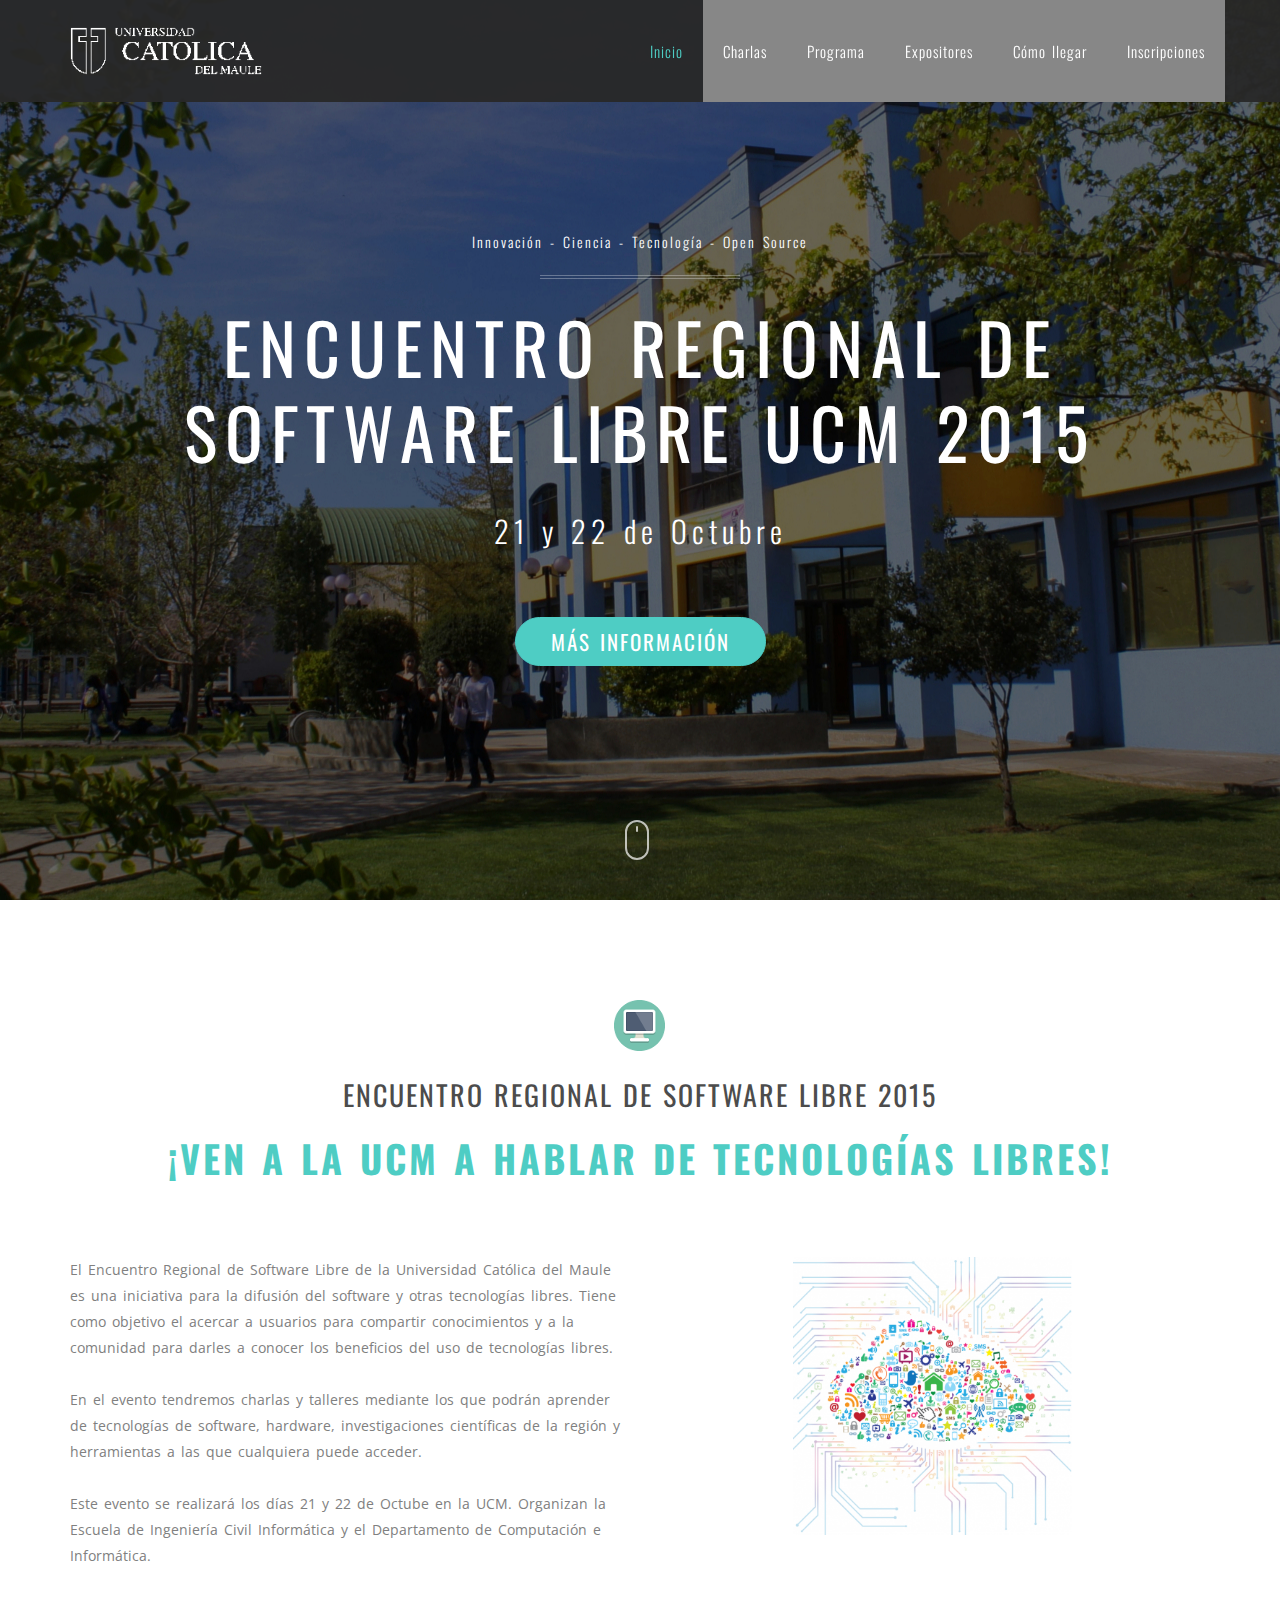
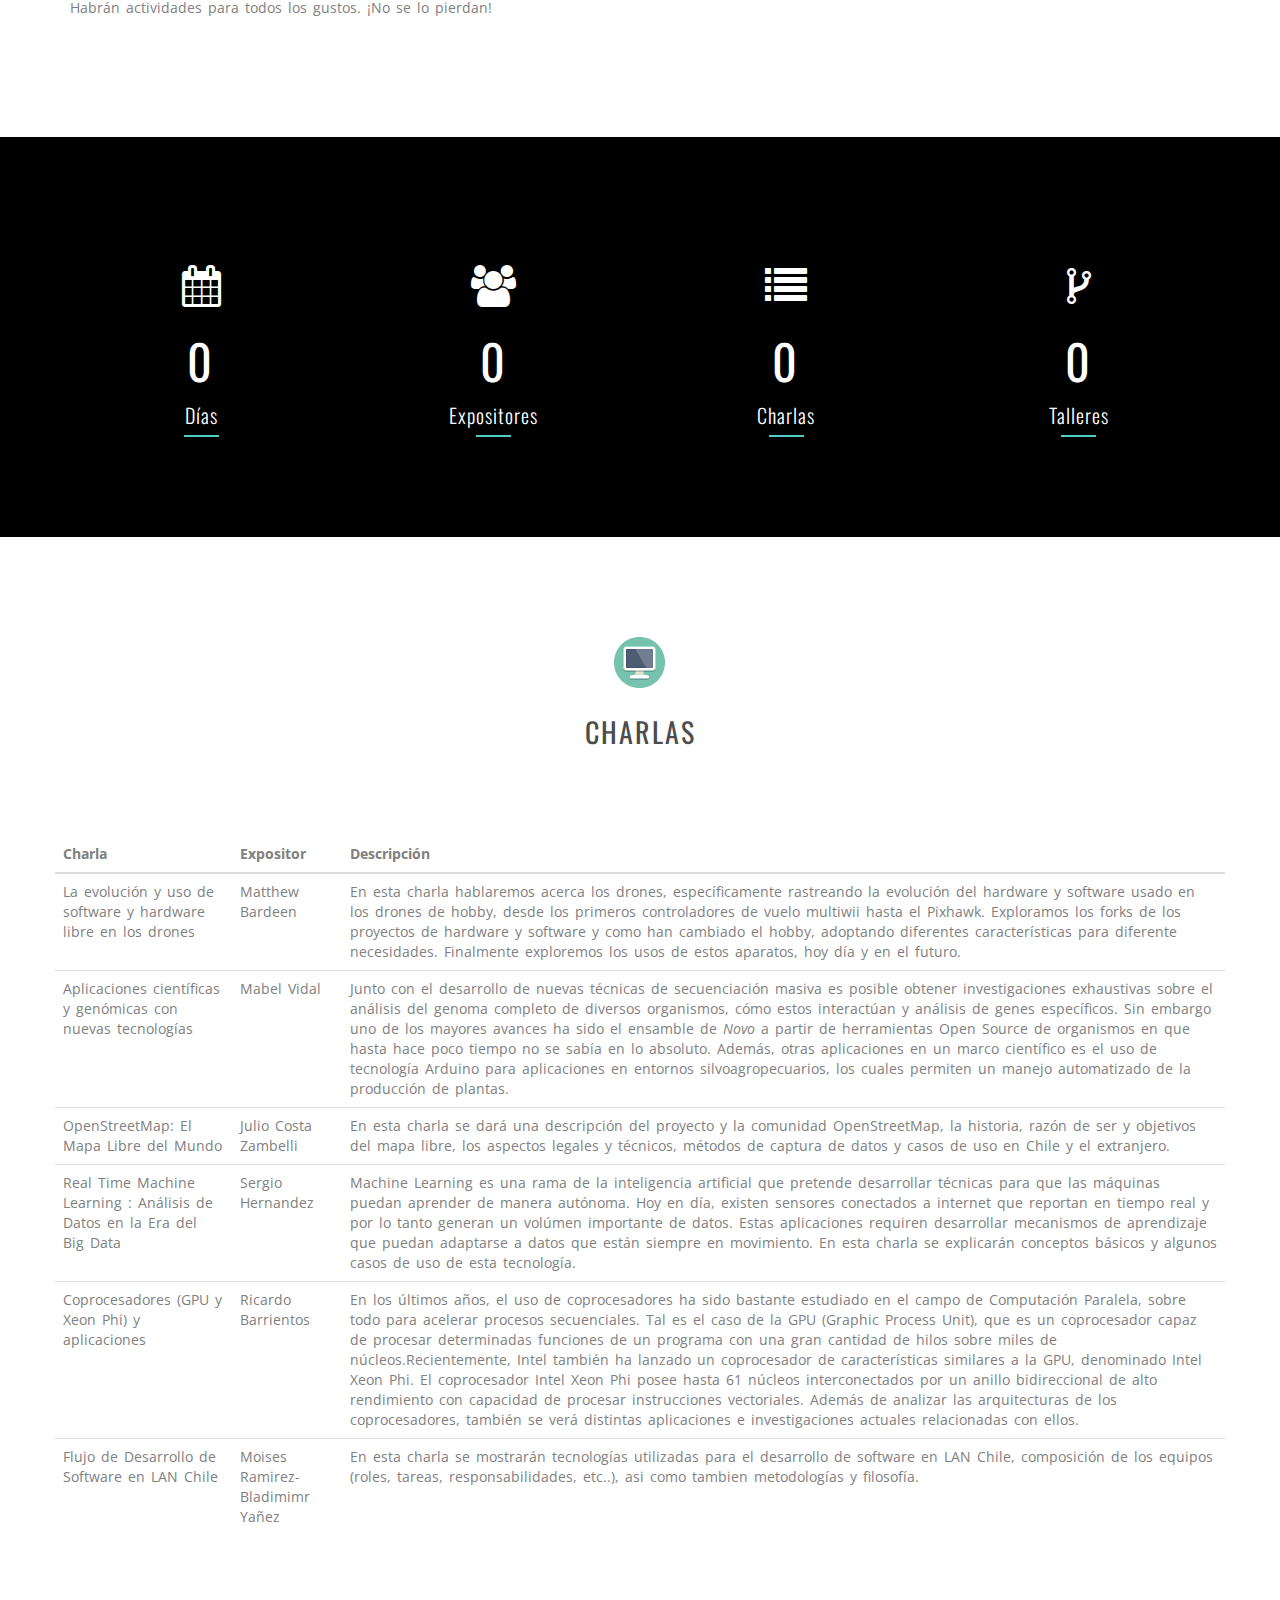
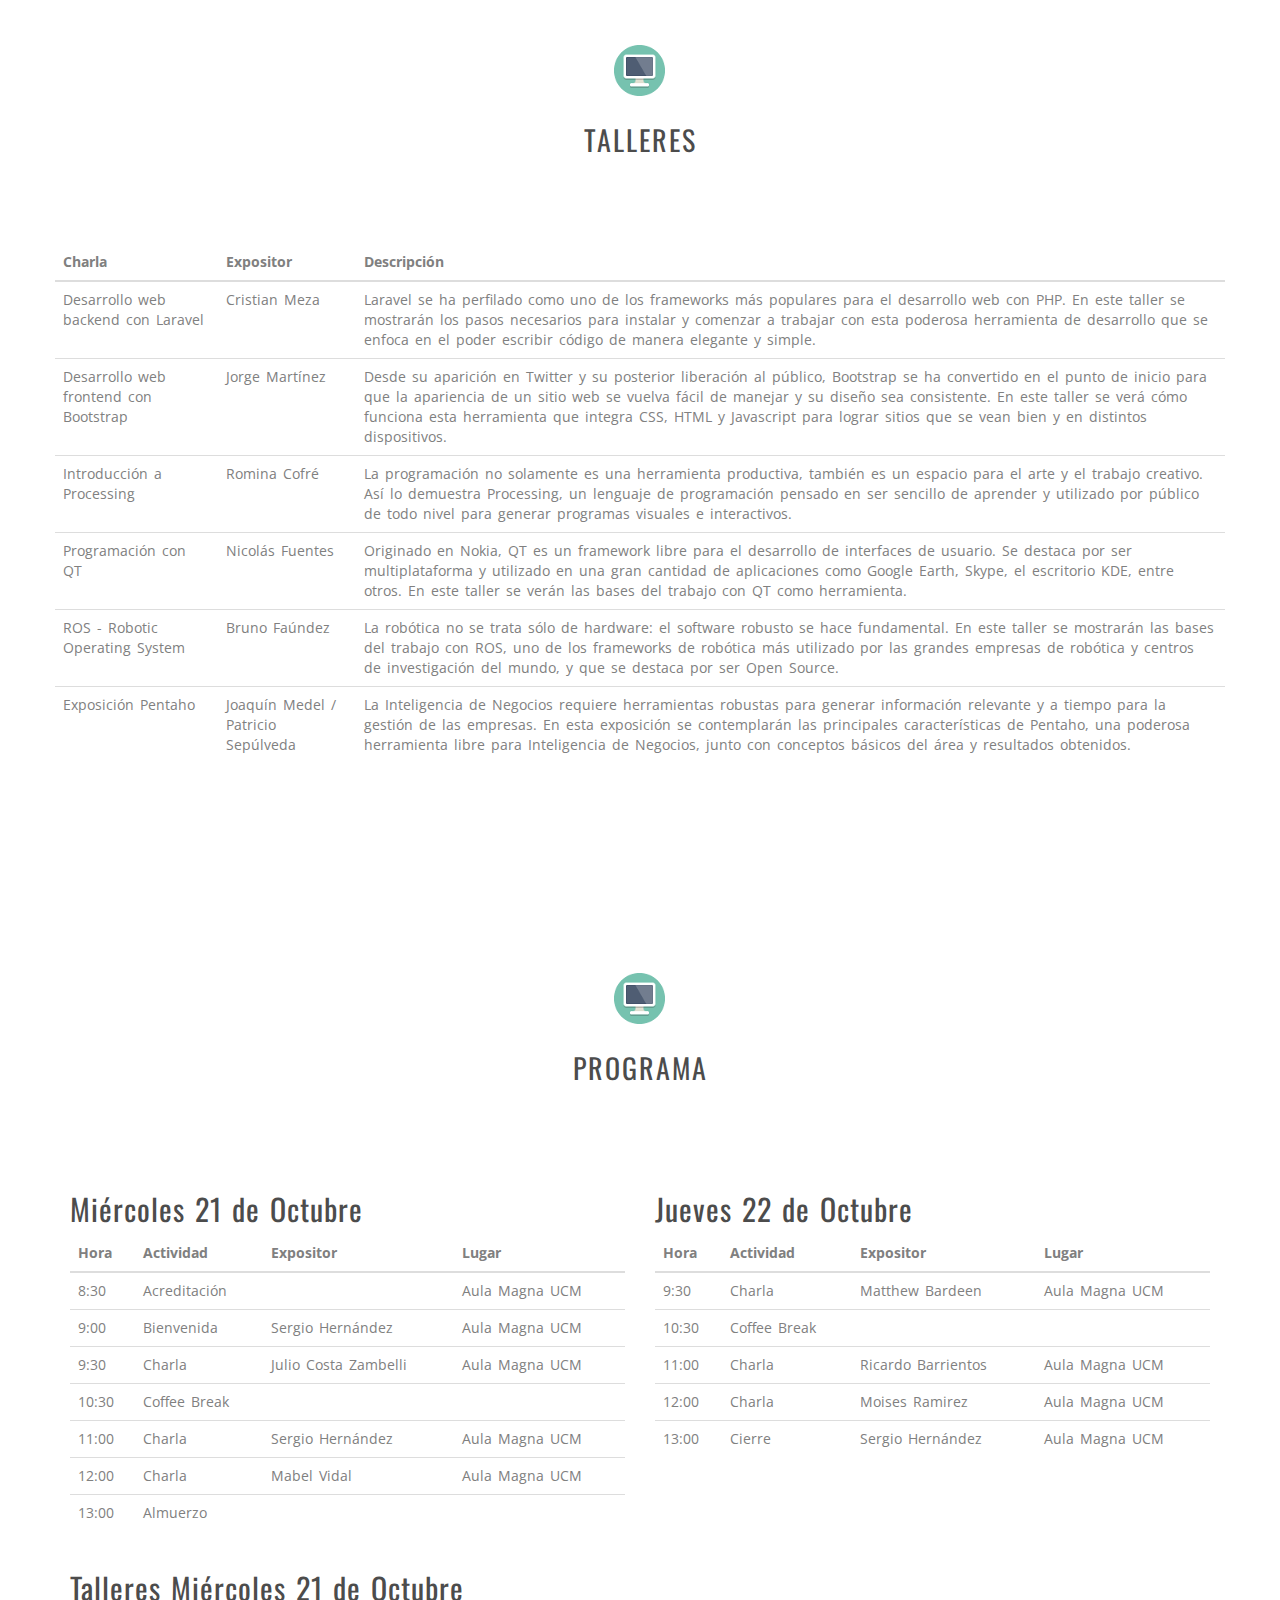
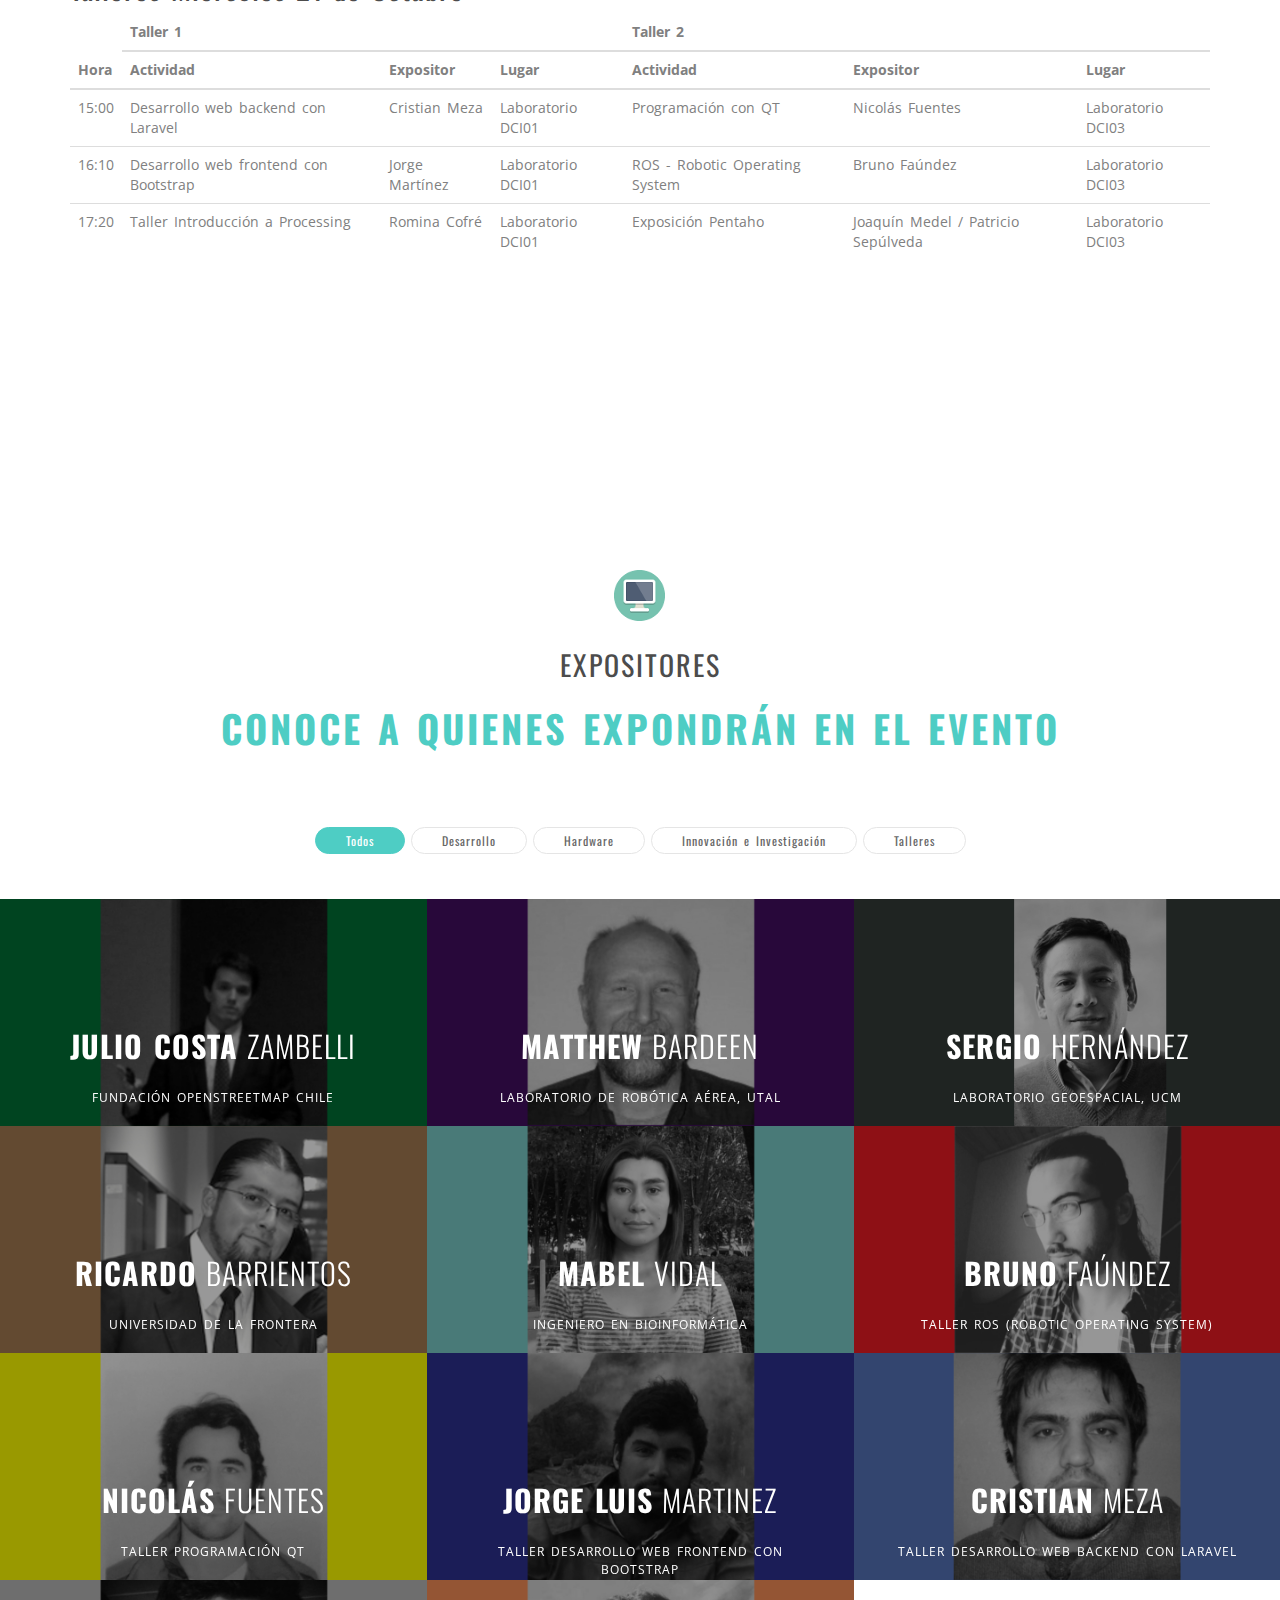
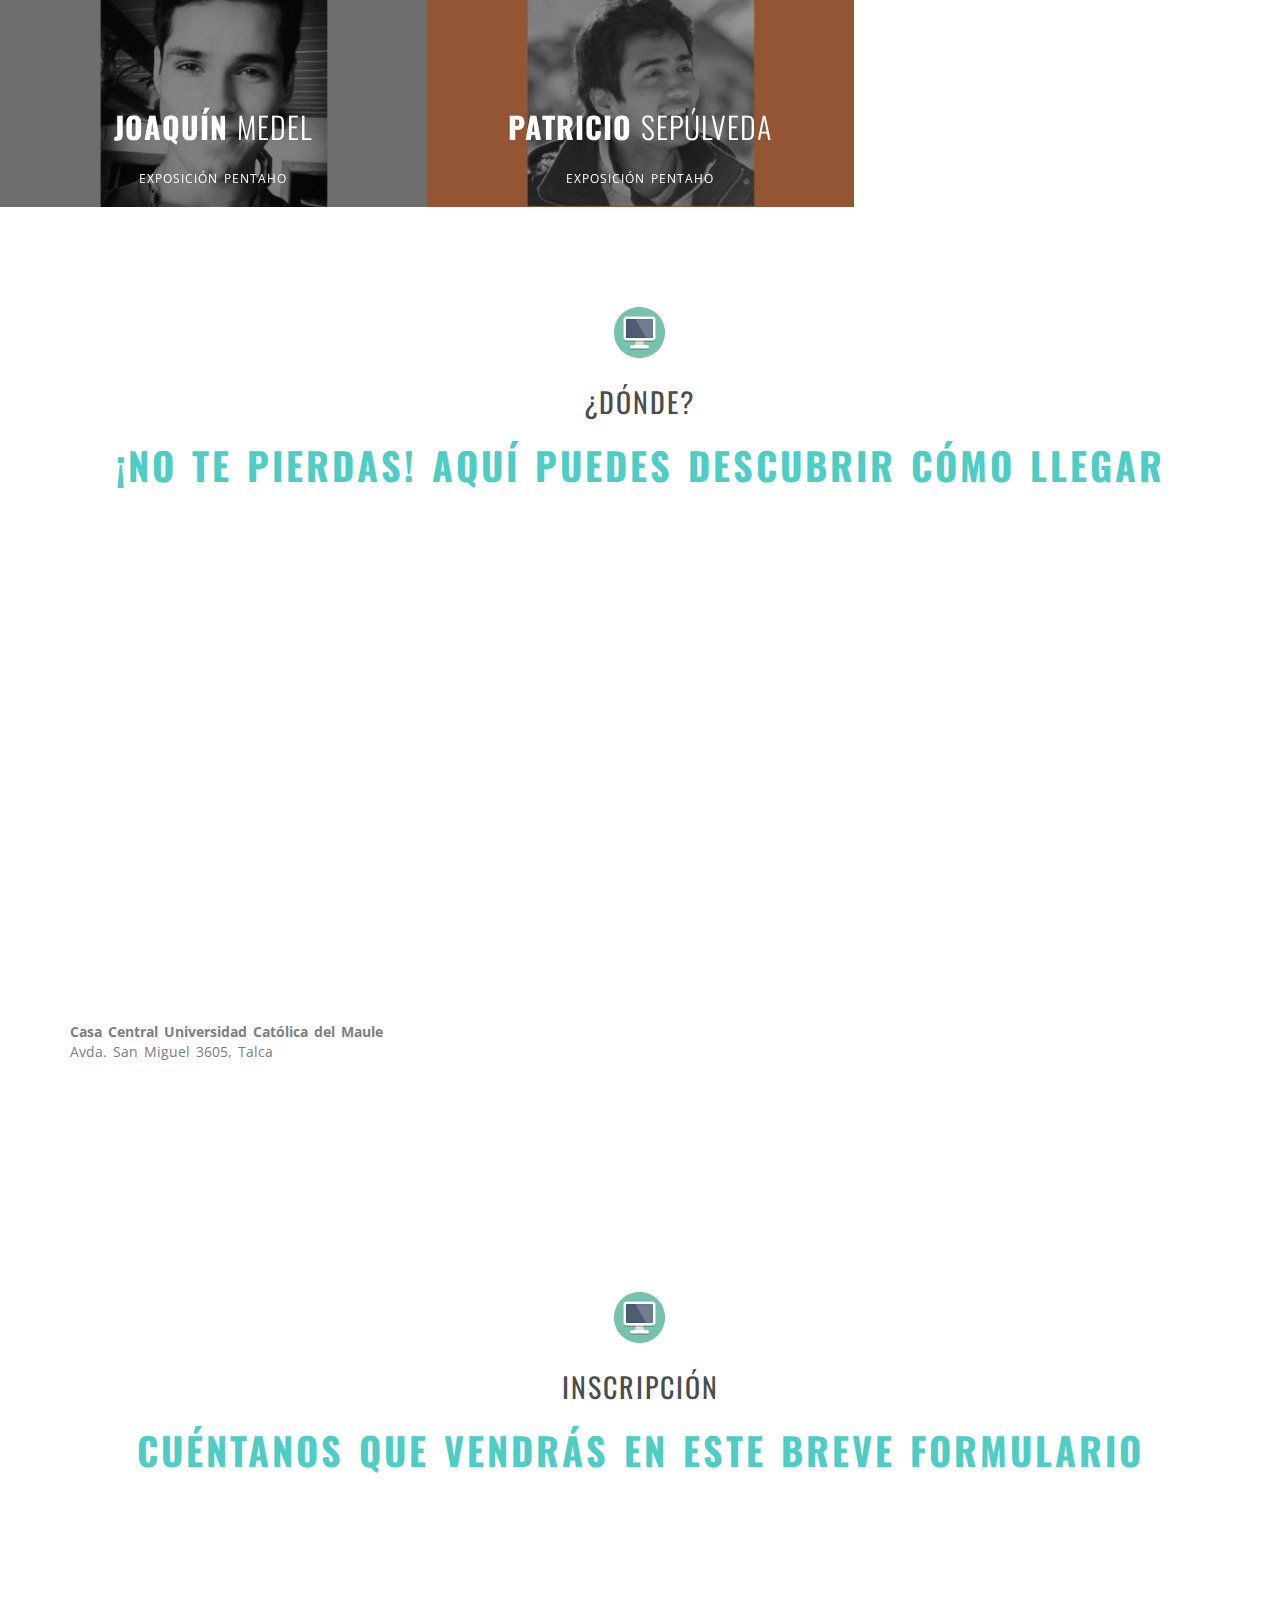
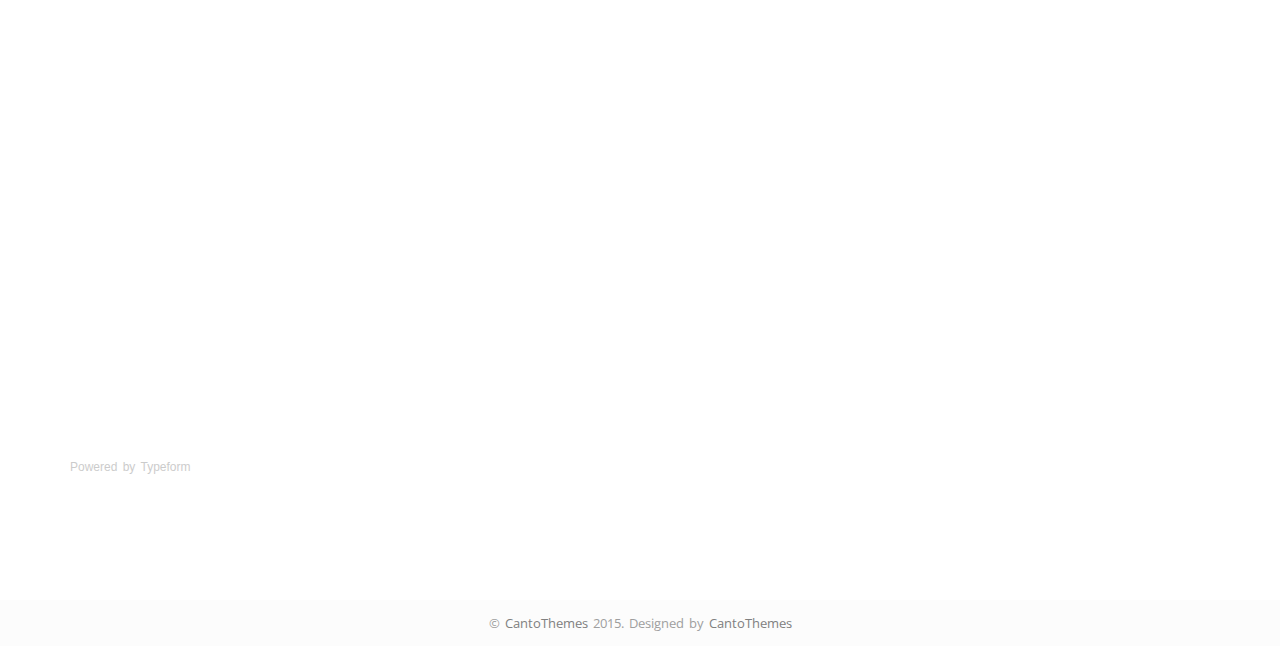
==== commit 213813e2: "cambio programa" ====
--- a/index.html
+++ b/index.html
@@ -166,6 +166,21 @@
 										<td>Julio Costa Zambelli</td>
 										<td>En esta charla se dará una descripción del proyecto y la comunidad OpenStreetMap, la historia, razón de ser y objetivos del mapa libre, los aspectos legales y técnicos, métodos de captura de datos y casos de uso en Chile y el extranjero.</td>
 									</tr>
+										<tr>
+										<td>Real Time Machine Learning : Análisis de Datos en la Era del Big Data</td>
+										<td>Sergio Hernandez</td>
+										<td>Machine Learning es una rama de la inteligencia artificial que pretende desarrollar técnicas para que las máquinas puedan aprender de manera autónoma. Hoy en día, existen sensores conectados a internet que reportan en tiempo real y por lo tanto generan un volúmen importante de datos. Estas aplicaciones requiren desarrollar mecanismos de aprendizaje que puedan adaptarse a datos que están siempre en movimiento. En esta charla se explicarán conceptos básicos y algunos casos de uso de esta tecnología.</td>
+									</tr>
+								<tr>
+									<td>Coprocesadores (GPU y Xeon Phi) y aplicaciones</td>
+										<td>Ricardo Barrientos</td>
+										<td>En los últimos años, el uso de coprocesadores ha sido bastante estudiado en el campo de Computación Paralela, sobre todo para acelerar procesos secuenciales. Tal es el caso de la GPU (Graphic Process Unit), que es un coprocesador capaz de procesar determinadas funciones de un programa con una gran cantidad de hilos sobre miles de núcleos.Recientemente, Intel también ha lanzado un coprocesador de características similares a la GPU, denominado Intel Xeon Phi. El coprocesador Intel Xeon Phi posee hasta 61 núcleos interconectados por un anillo bidireccional de alto rendimiento con capacidad de procesar instrucciones vectoriales. Además de analizar las arquitecturas de los coprocesadores, también se verá distintas aplicaciones e investigaciones actuales relacionadas con ellos.</td>
+									</tr>
+									<tr>
+									<td>Flujo de Desarrollo de Software en LAN Chile</td>
+										<td>Moises Ramirez-Bladimimr Yañez</td>
+										<td>En esta charla se mostrarán tecnologías utilizadas para el desarrollo de software en LAN Chile, composición de los equipos (roles, tareas, responsabilidades, etc..), asi como tambien metodologías y filosofía.</td>
+									</tr>
 								</tbody>
 							</table>
 						</div>
@@ -260,25 +275,25 @@
 								<td>Aula Magna UCM</td>
 						      </tr>
 						      <tr>
-						        <td>11:00</td>
+						        <td>10:30</td>
 						        <td>Coffee Break</td>
 								<td></td>
 								<td></td>
 						      </tr>
 							  <tr>
-						        <td>11:30</td>
+						        <td>11:00</td>
 						        <td>Charla</td>
-								<td><span>Sebastian</span> González</td>
-								<td>Aula Magna UCM</td>
-						      </tr>
-						      <tr>
-						        <td>12:30</td>
+								<td><span>Sergio </span> Hernández</td>
+								<td>Aula Magna UCM</td>
+						      </tr>
+						      <tr>
+						        <td>12:00</td>
 						        <td>Charla</td>
 								<td><span>Mabel</span> Vidal</td>
 								<td>Aula Magna UCM</td>
 						      </tr>
 						      <tr>
-						        <td>13:30</td>
+						        <td>13:00</td>
 						        <td>Almuerzo</td>
 								<td></td>
 								<td></td>
@@ -306,25 +321,25 @@
 								<td>Aula Magna UCM</td>
 						      </tr>
 						      <tr>
-						        <td>11:00</td>
+						        <td>10:30</td>
 						        <td>Coffee Break</td>
 								<td></td>
 								<td></td>
 						      </tr>
 							  <tr>
-						        <td>11:30</td>
+						        <td>11:00</td>
 						        <td>Charla</td>
 								<td><span>Ricardo</span> Barrientos</td>
 								<td>Aula Magna UCM</td>
 						      </tr>
 						      <tr>
-						        <td>12:30</td>
+						        <td>12:00</td>
 						        <td>Charla</td>
-								<td><span>Sergio</span> Hernández</td>
-								<td>Aula Magna UCM</td>
-						      </tr>
-						      <tr>
-						        <td>13:30</td>
+								<td><span>Moises</span> Ramirez</td>
+								<td>Aula Magna UCM</td>
+						      </tr>
+						      <tr>
+						        <td>13:00</td>
 						        <td>Cierre</td>
 								<td><span>Sergio</span> Hernández</td>
 								<td>Aula Magna UCM</td>
@@ -498,14 +513,14 @@
 										<a href="#" target="_blank" class="btn btn-main"><i class="fa fa-link"></i> Más información</a>
 									</figcaption>
 								</figure>
-								<figure class="portfolio-item" data-groups='["workshops"]'  >
+								<!-- <figure class="portfolio-item" data-groups='["workshops"]'  >
 									<img src="photos/exp_romi.jpg" alt="" />
 									<figcaption>
 										<h2><span>Romina</span> Cofré</h2>
 										<p>Taller Introducción a Processing</p>
 										<a href="#" target="_blank" class="btn btn-main"><i class="fa fa-link"></i> Más información</a>
 									</figcaption>
-								</figure>
+								</figure> -->
 						</div>
 					</div>
 				</div>
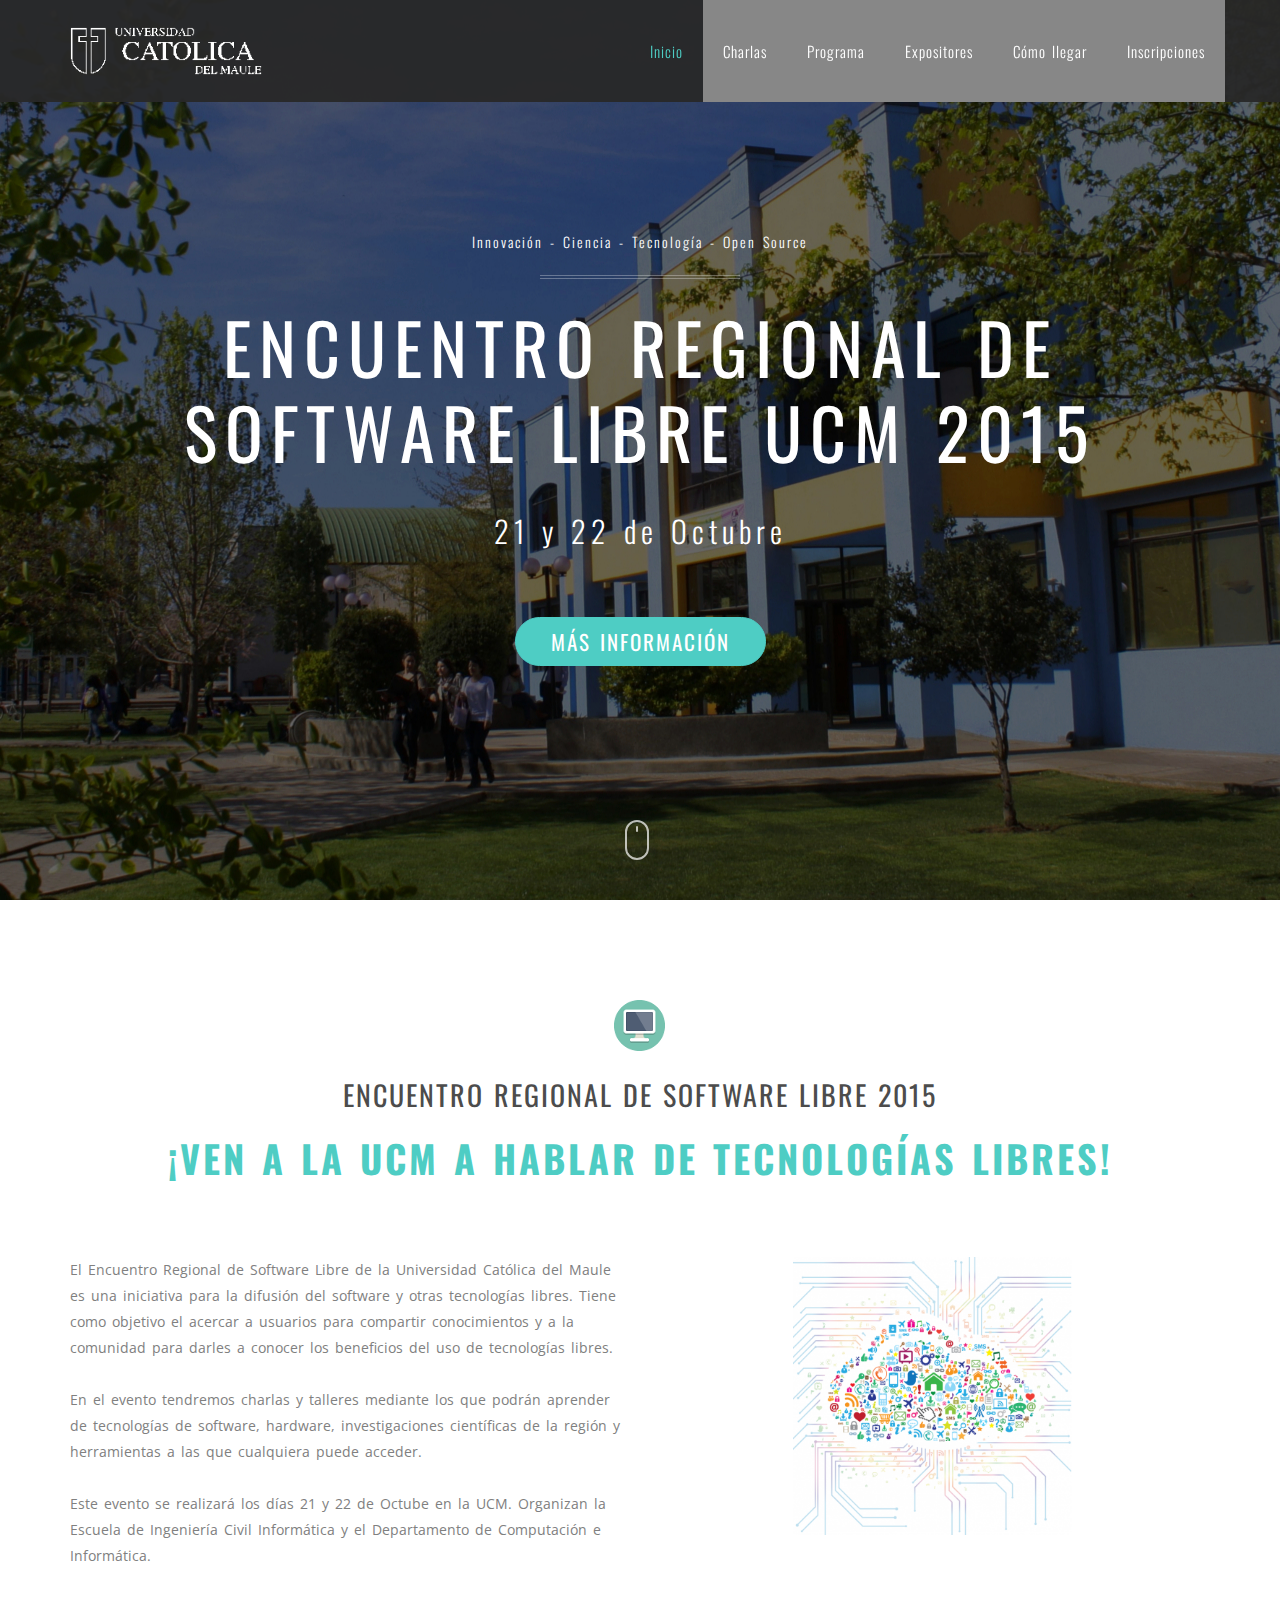
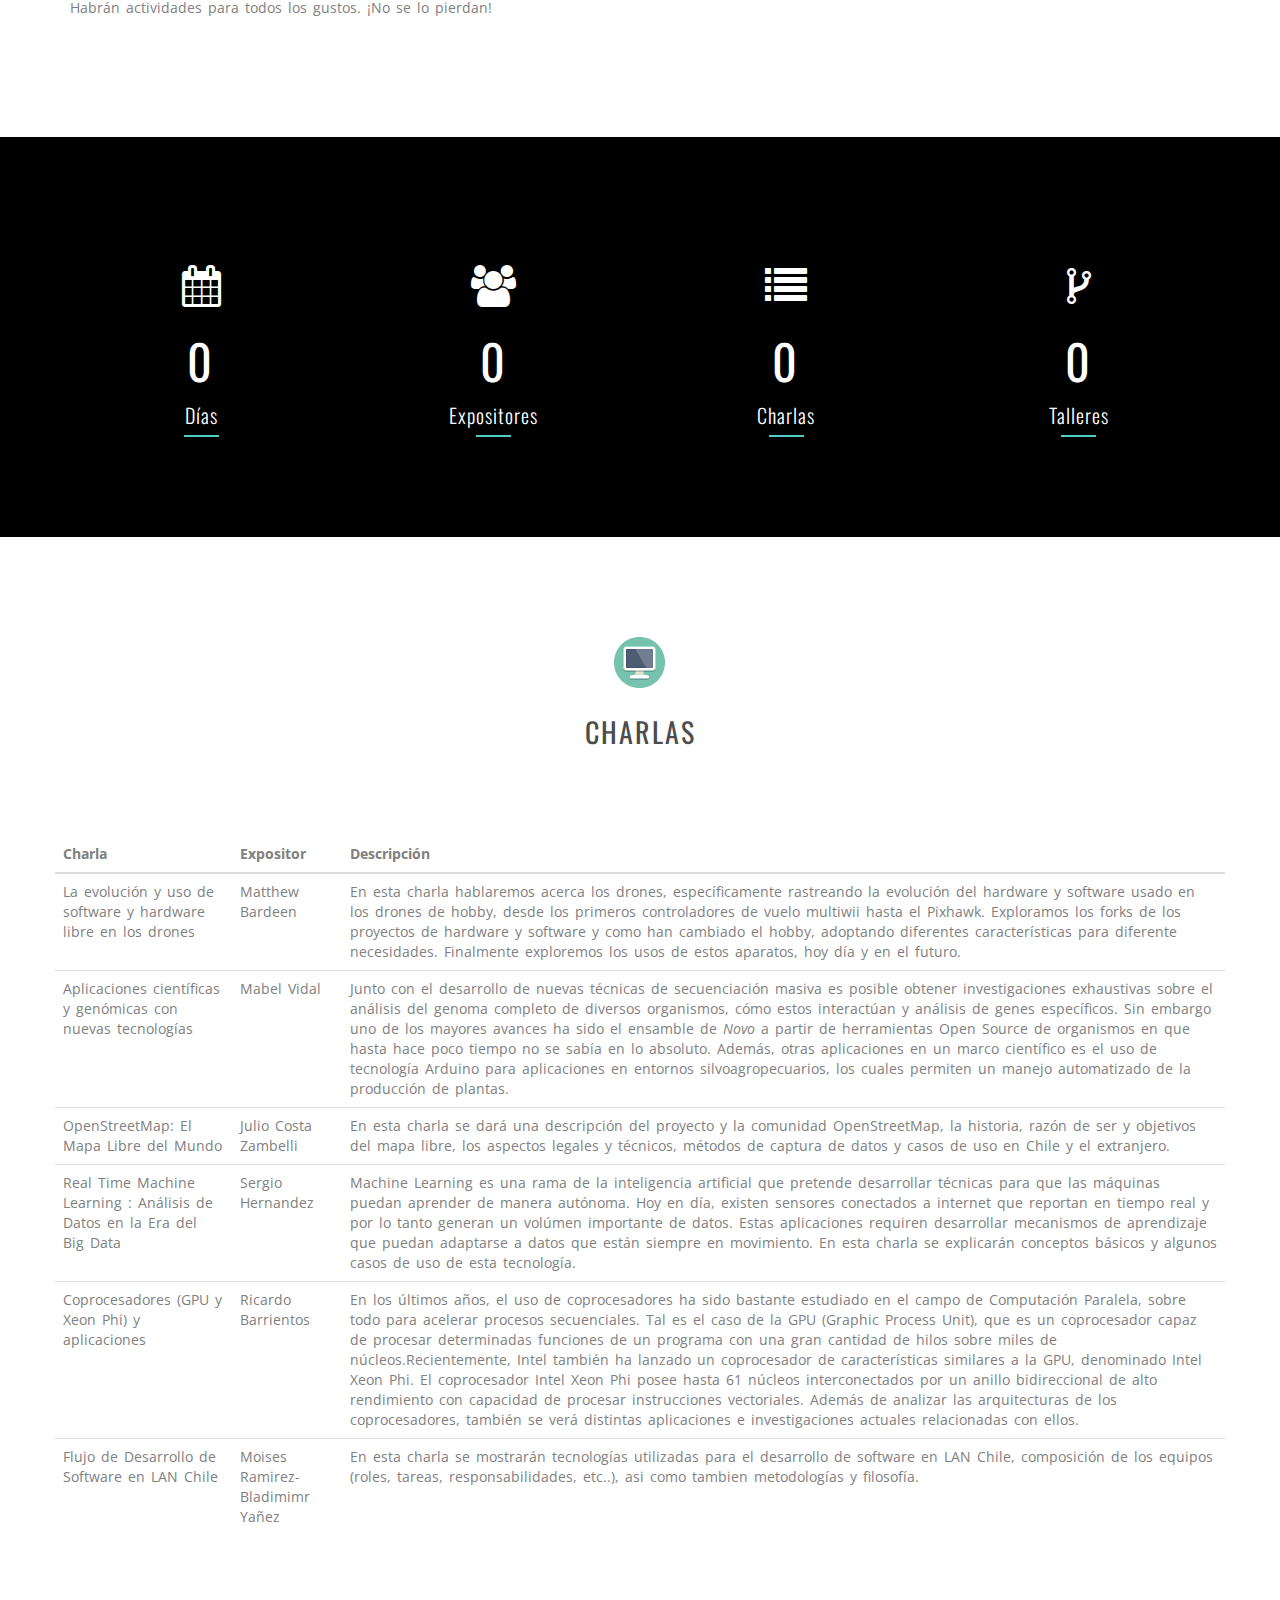
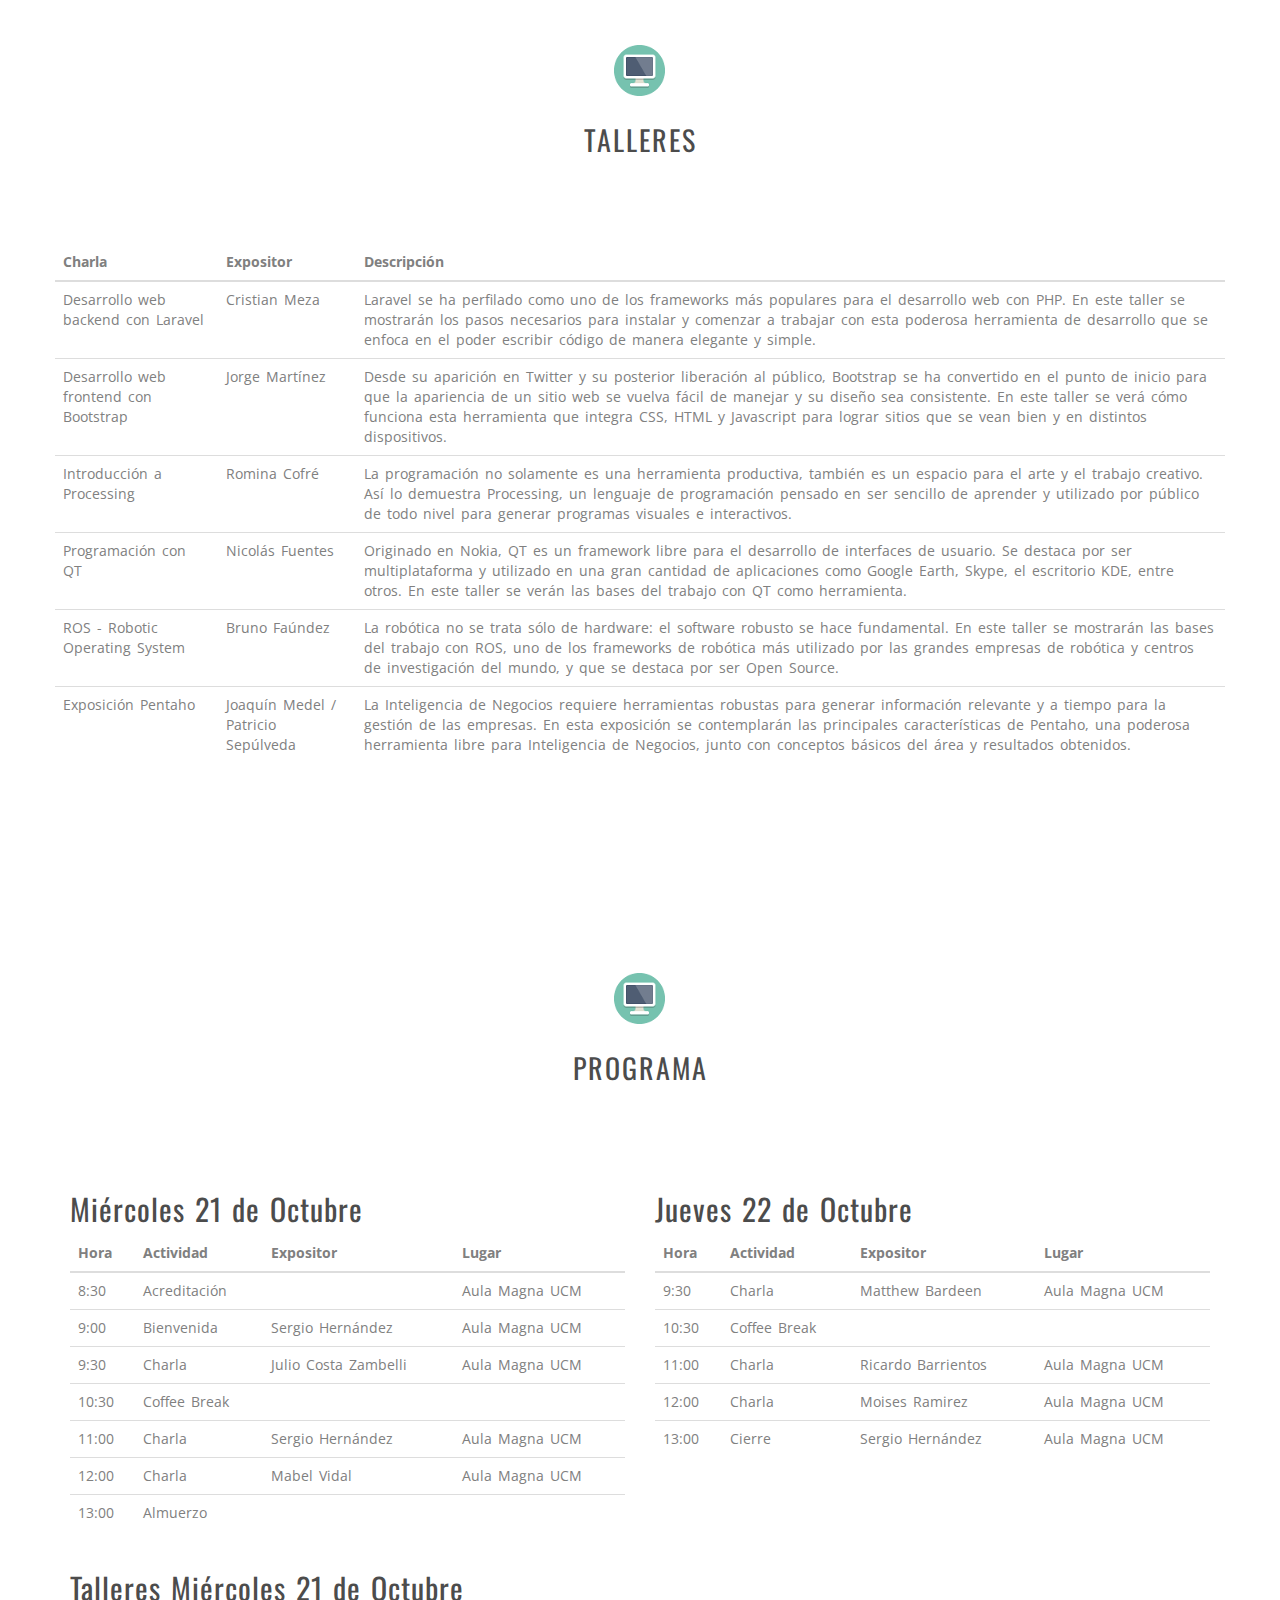
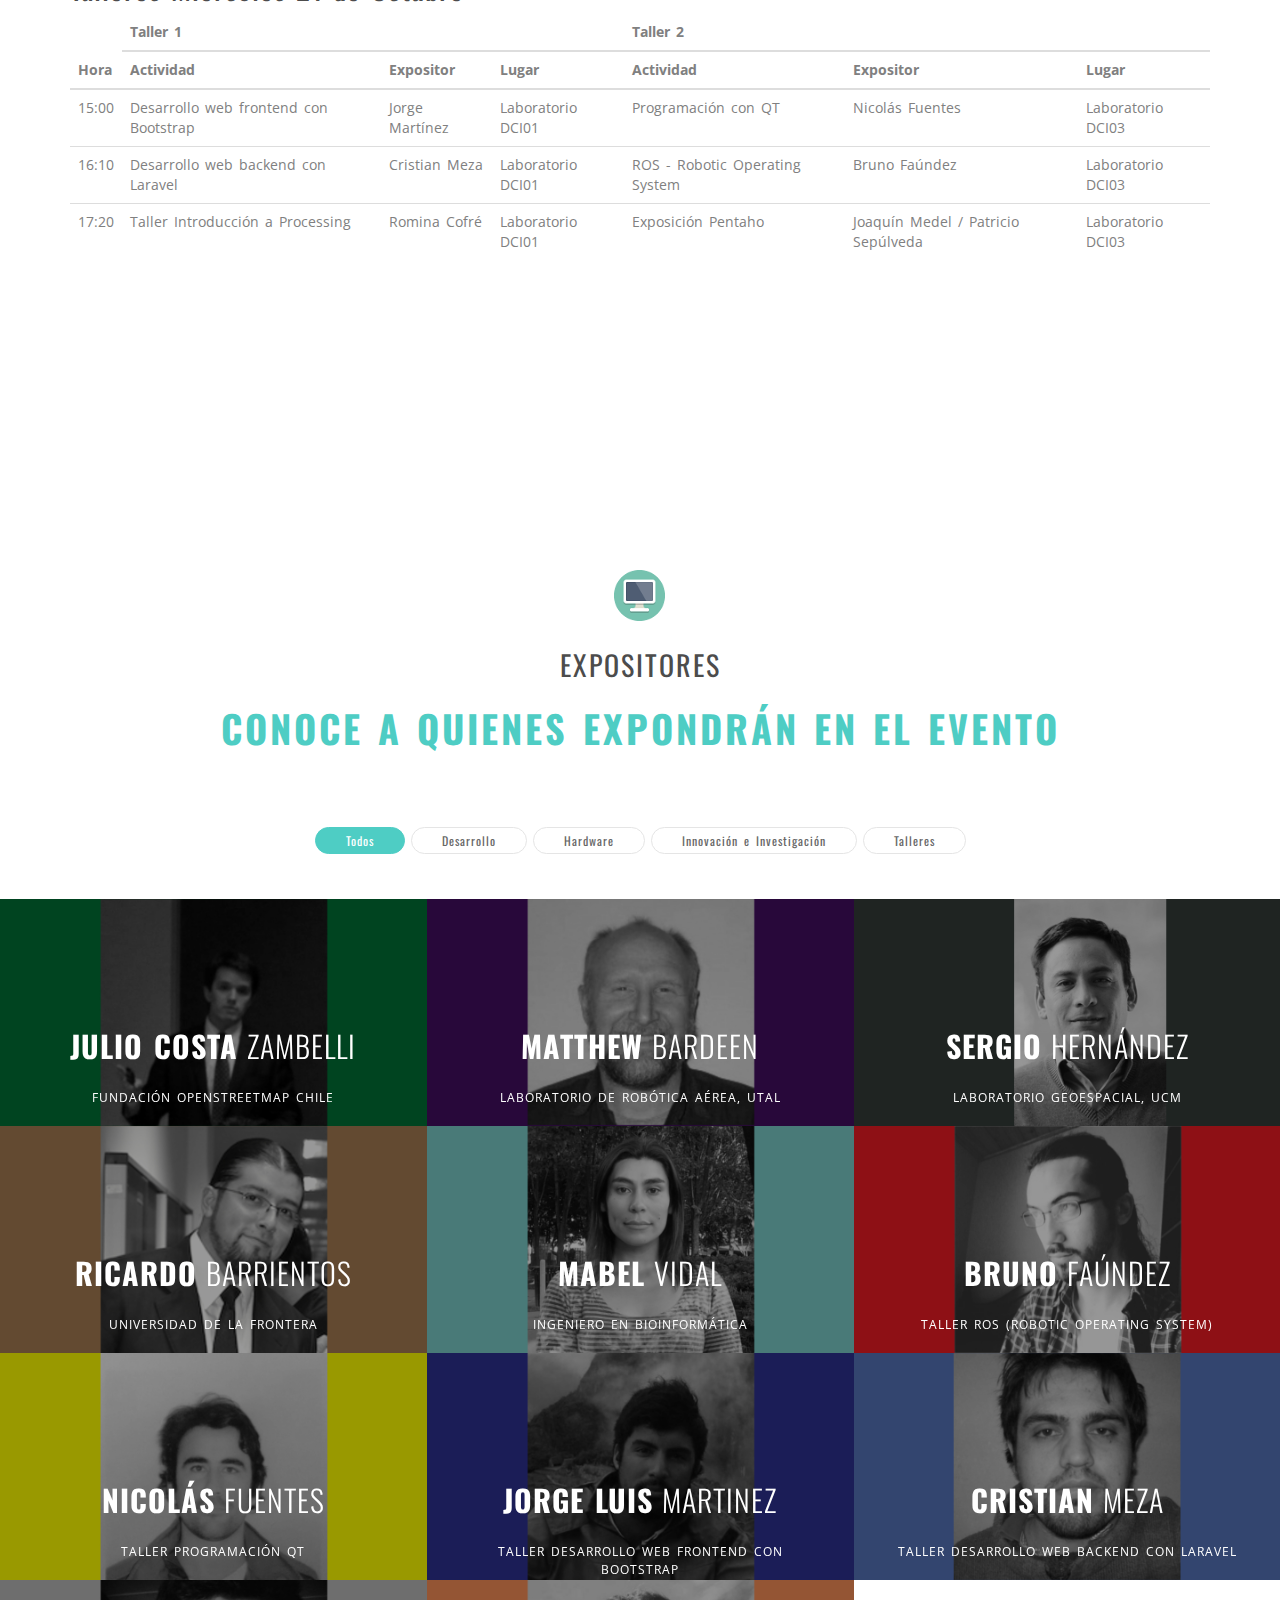
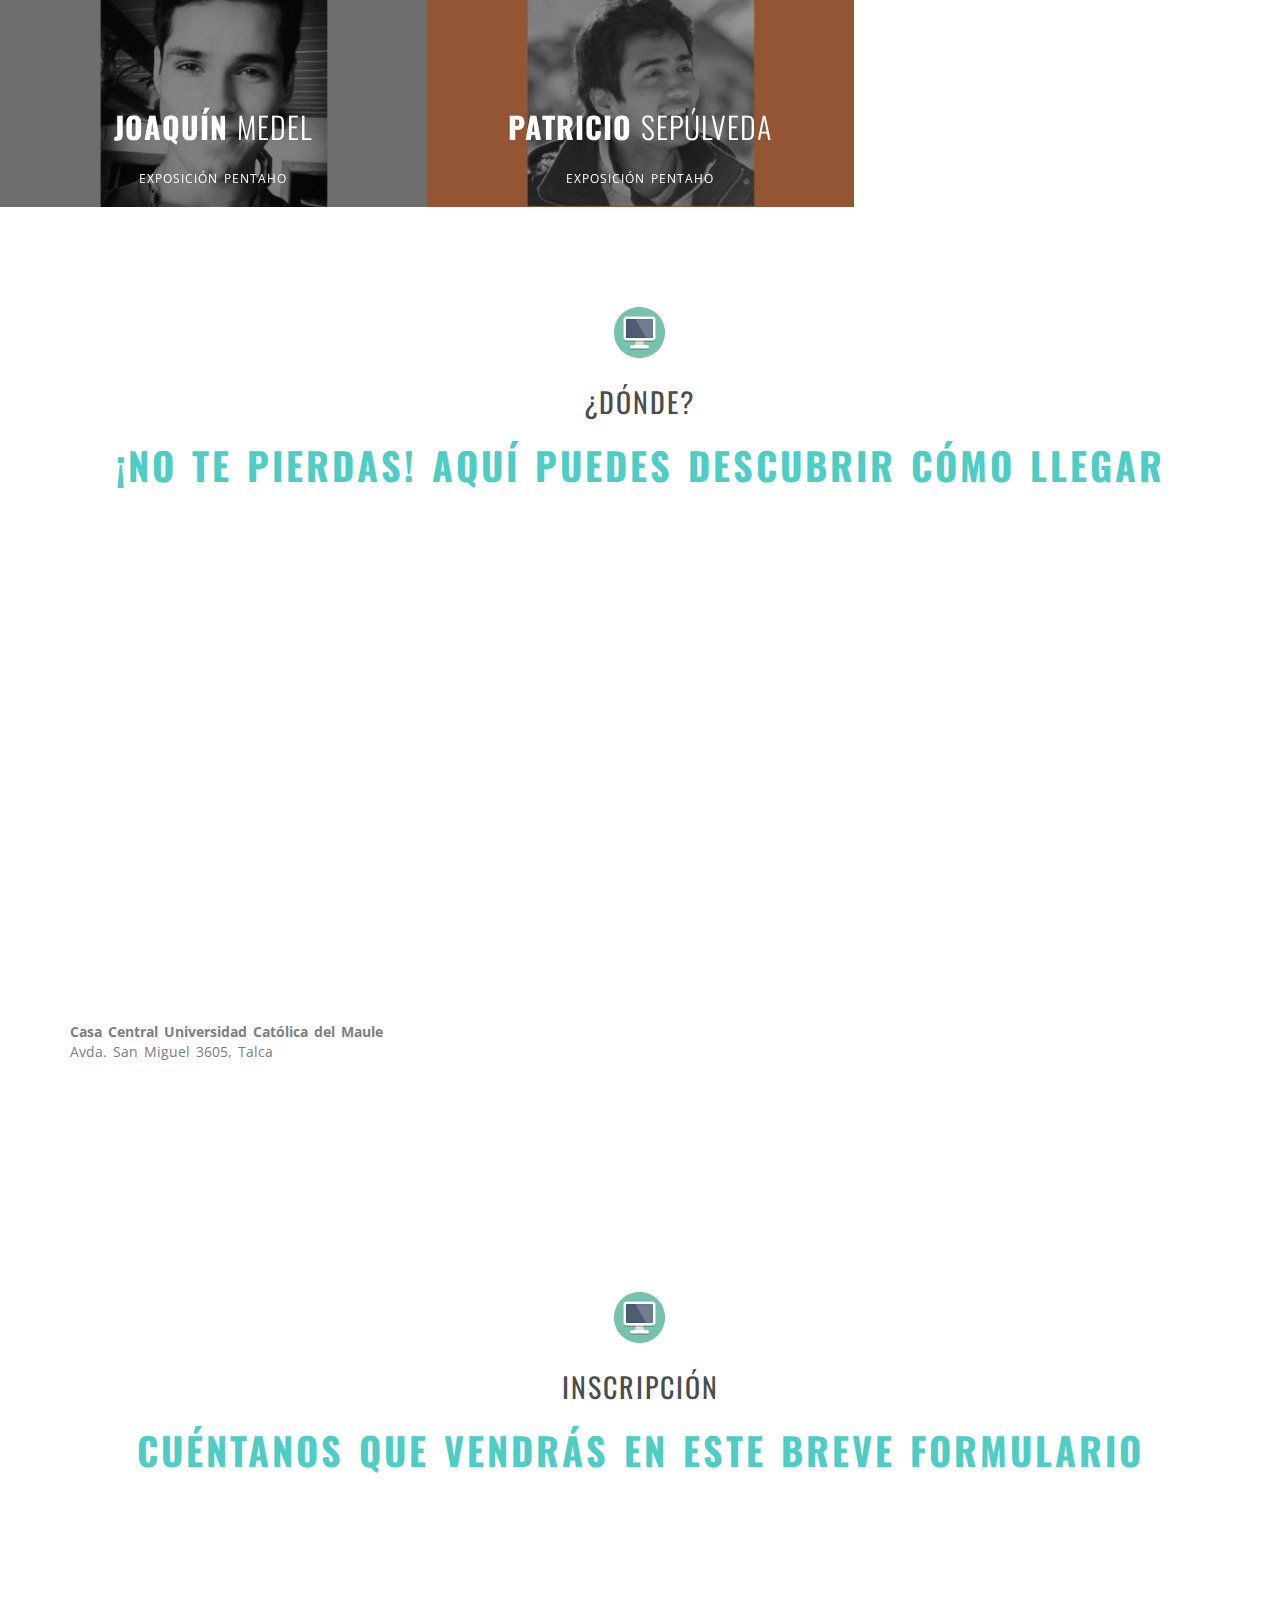
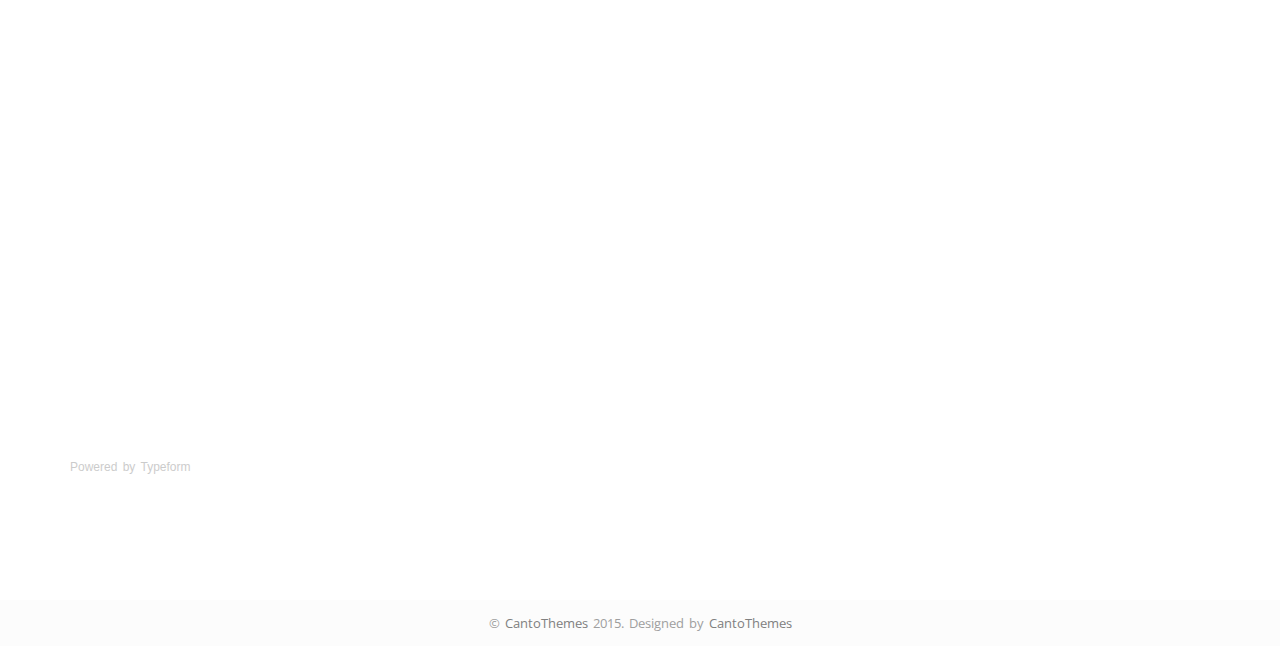
==== commit c54283b6: "Fix schedule." ====
--- a/index.html
+++ b/index.html
@@ -369,8 +369,8 @@
 						    <tbody>
 									<tr>
 										<td>15:00</td>
-										<td>Desarrollo web backend con Laravel</td>
-										<td>Cristian Meza</td>
+										<td>Desarrollo web frontend con Bootstrap</td>
+										<td>Jorge Martínez</td>
 										<td>Laboratorio DCI01</td>
 										<td>Programación con QT</td>
 										<td>Nicolás Fuentes</td>
@@ -378,8 +378,8 @@
 									</tr>
 									<tr>
 										<td>16:10</td>
-										<td>Desarrollo web frontend con Bootstrap</td>
-										<td>Jorge Martínez</td>
+										<td>Desarrollo web backend con Laravel</td>
+										<td>Cristian Meza</td>
 										<td>Laboratorio DCI01</td>
 										<td>ROS - Robotic Operating System</td>
 										<td>Bruno Faúndez</td>
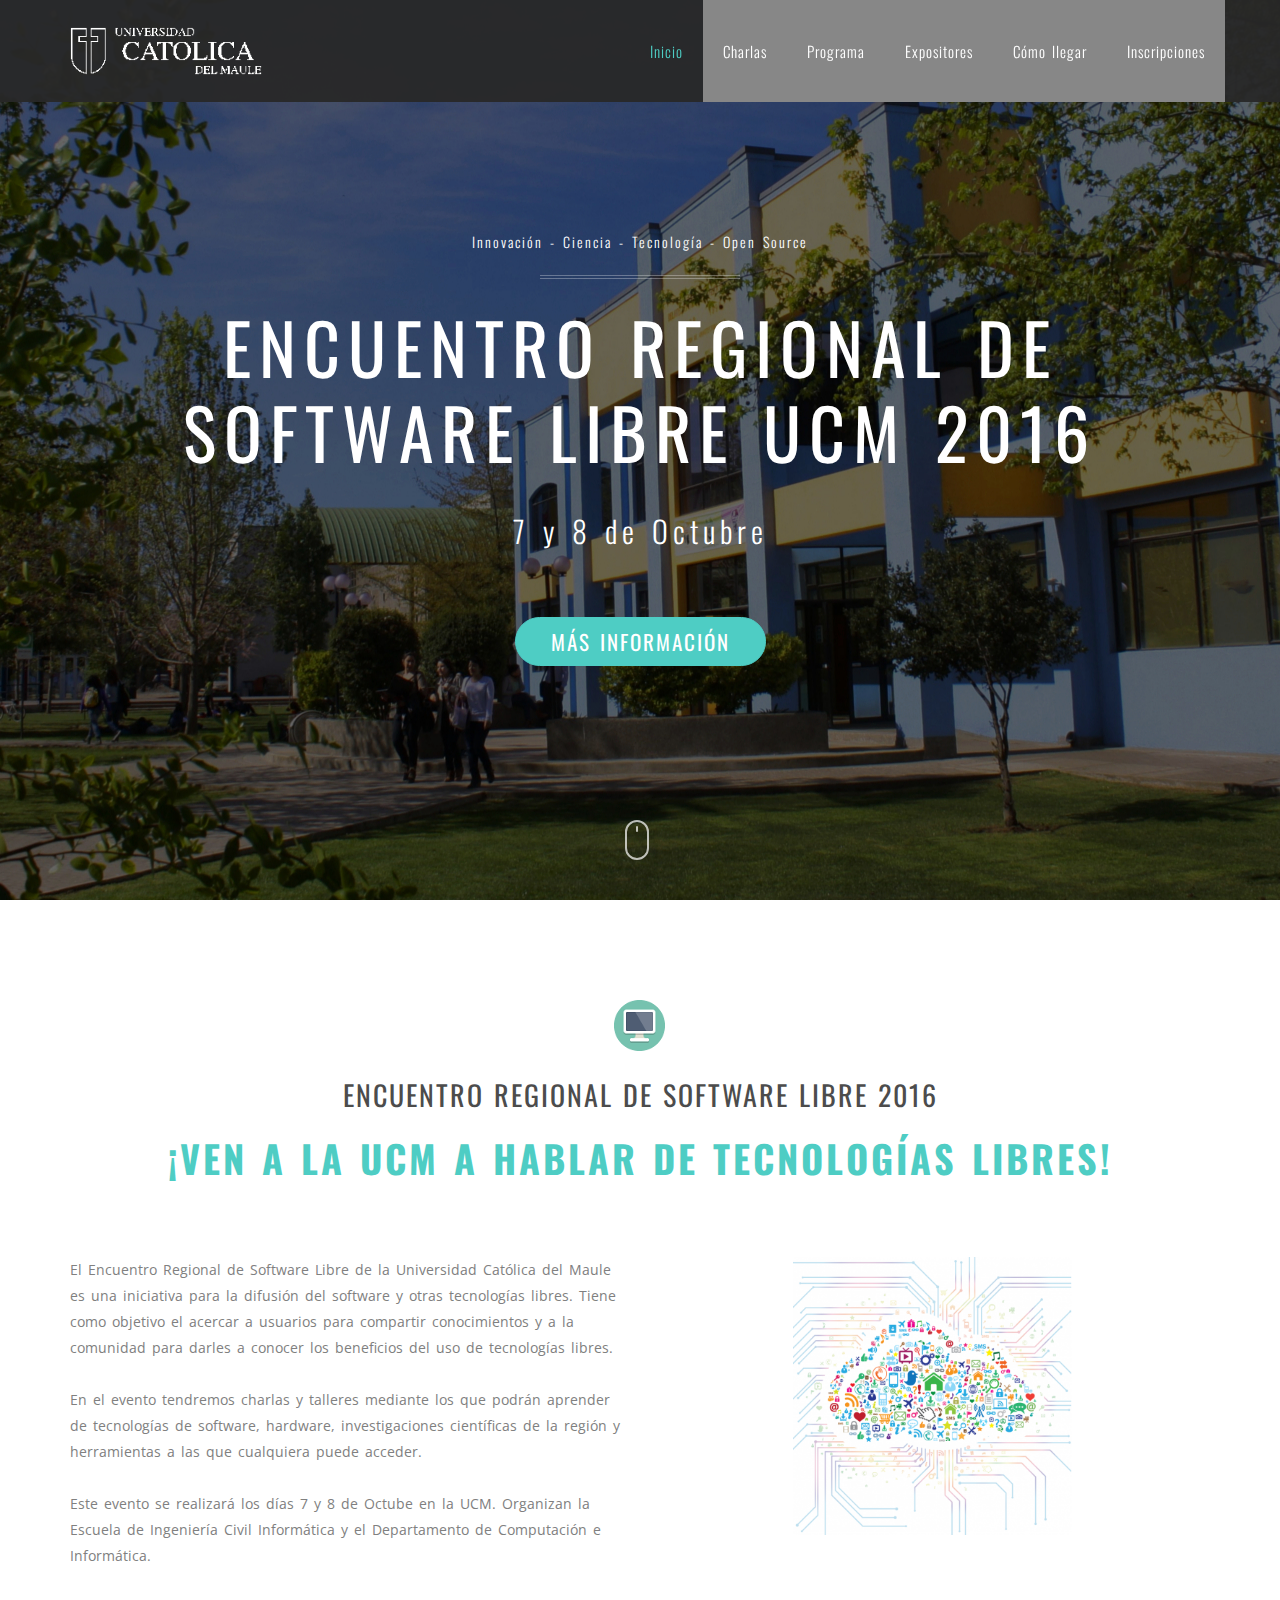
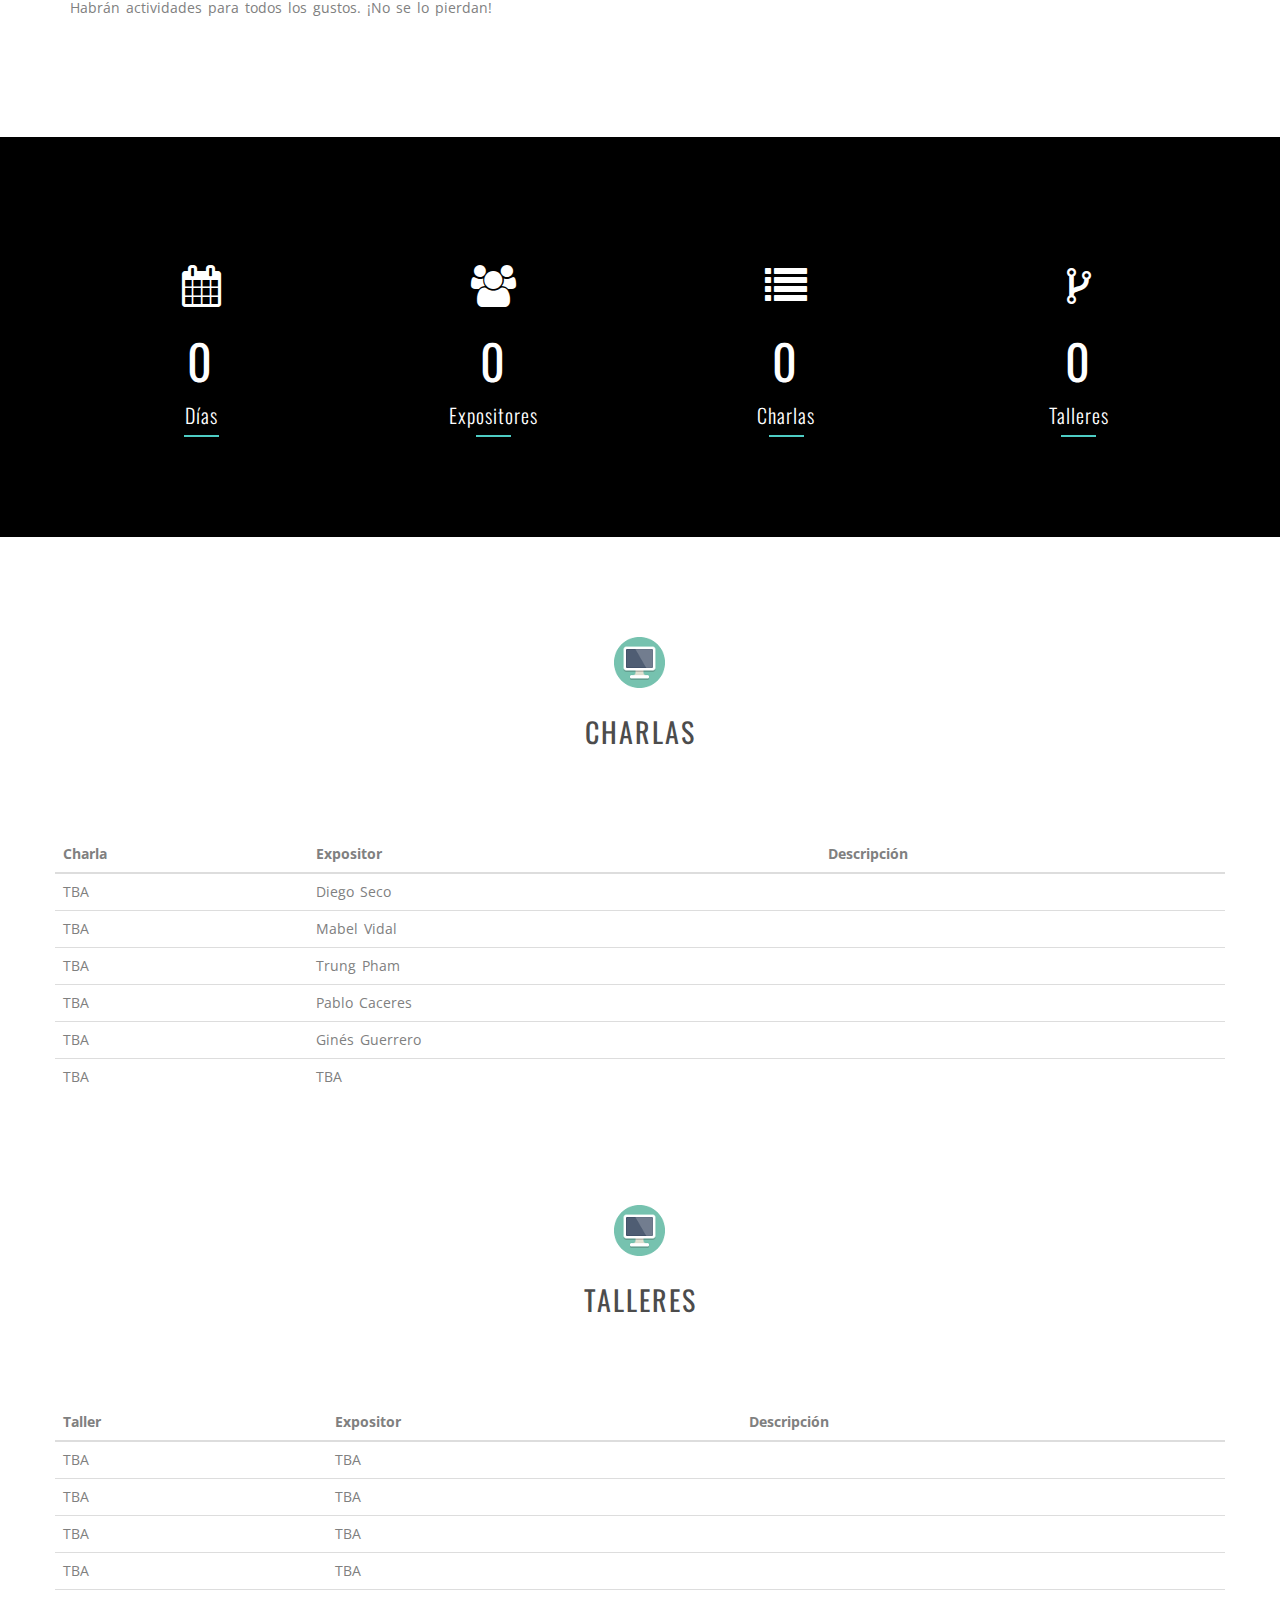
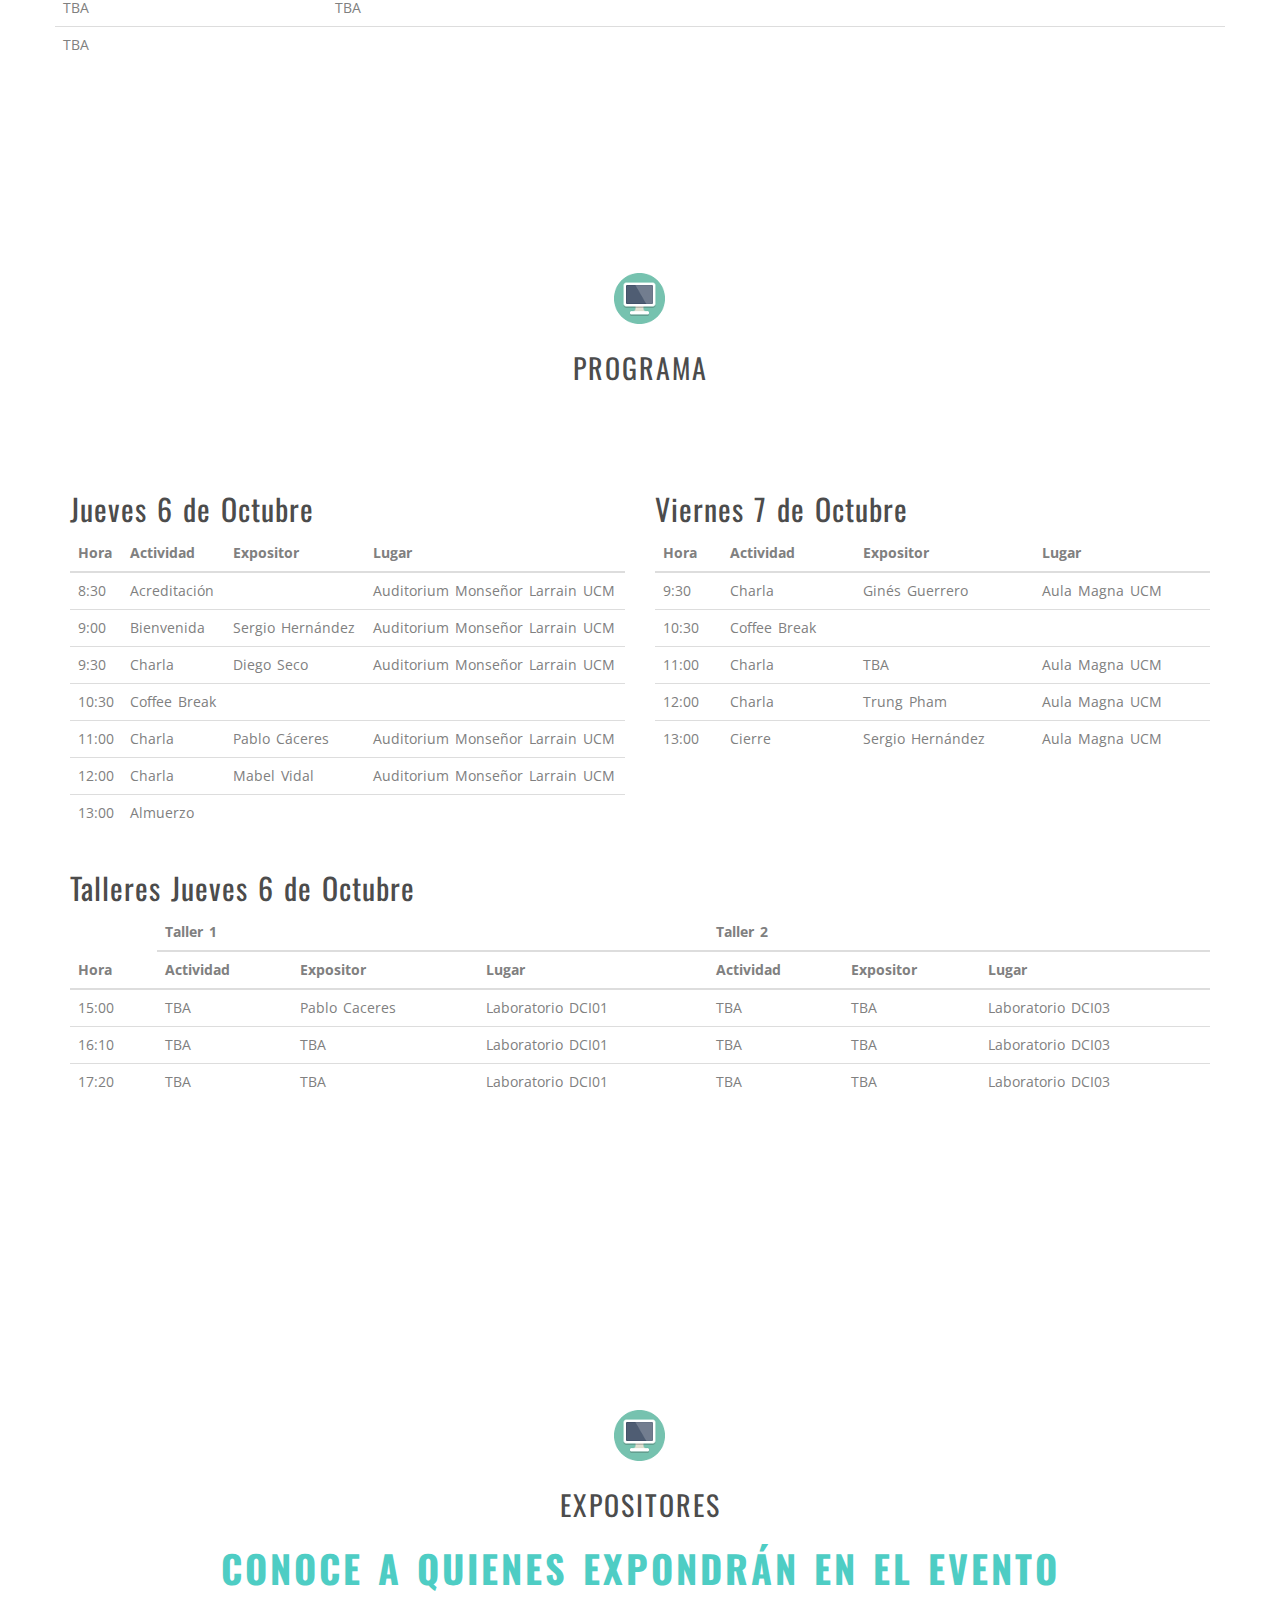
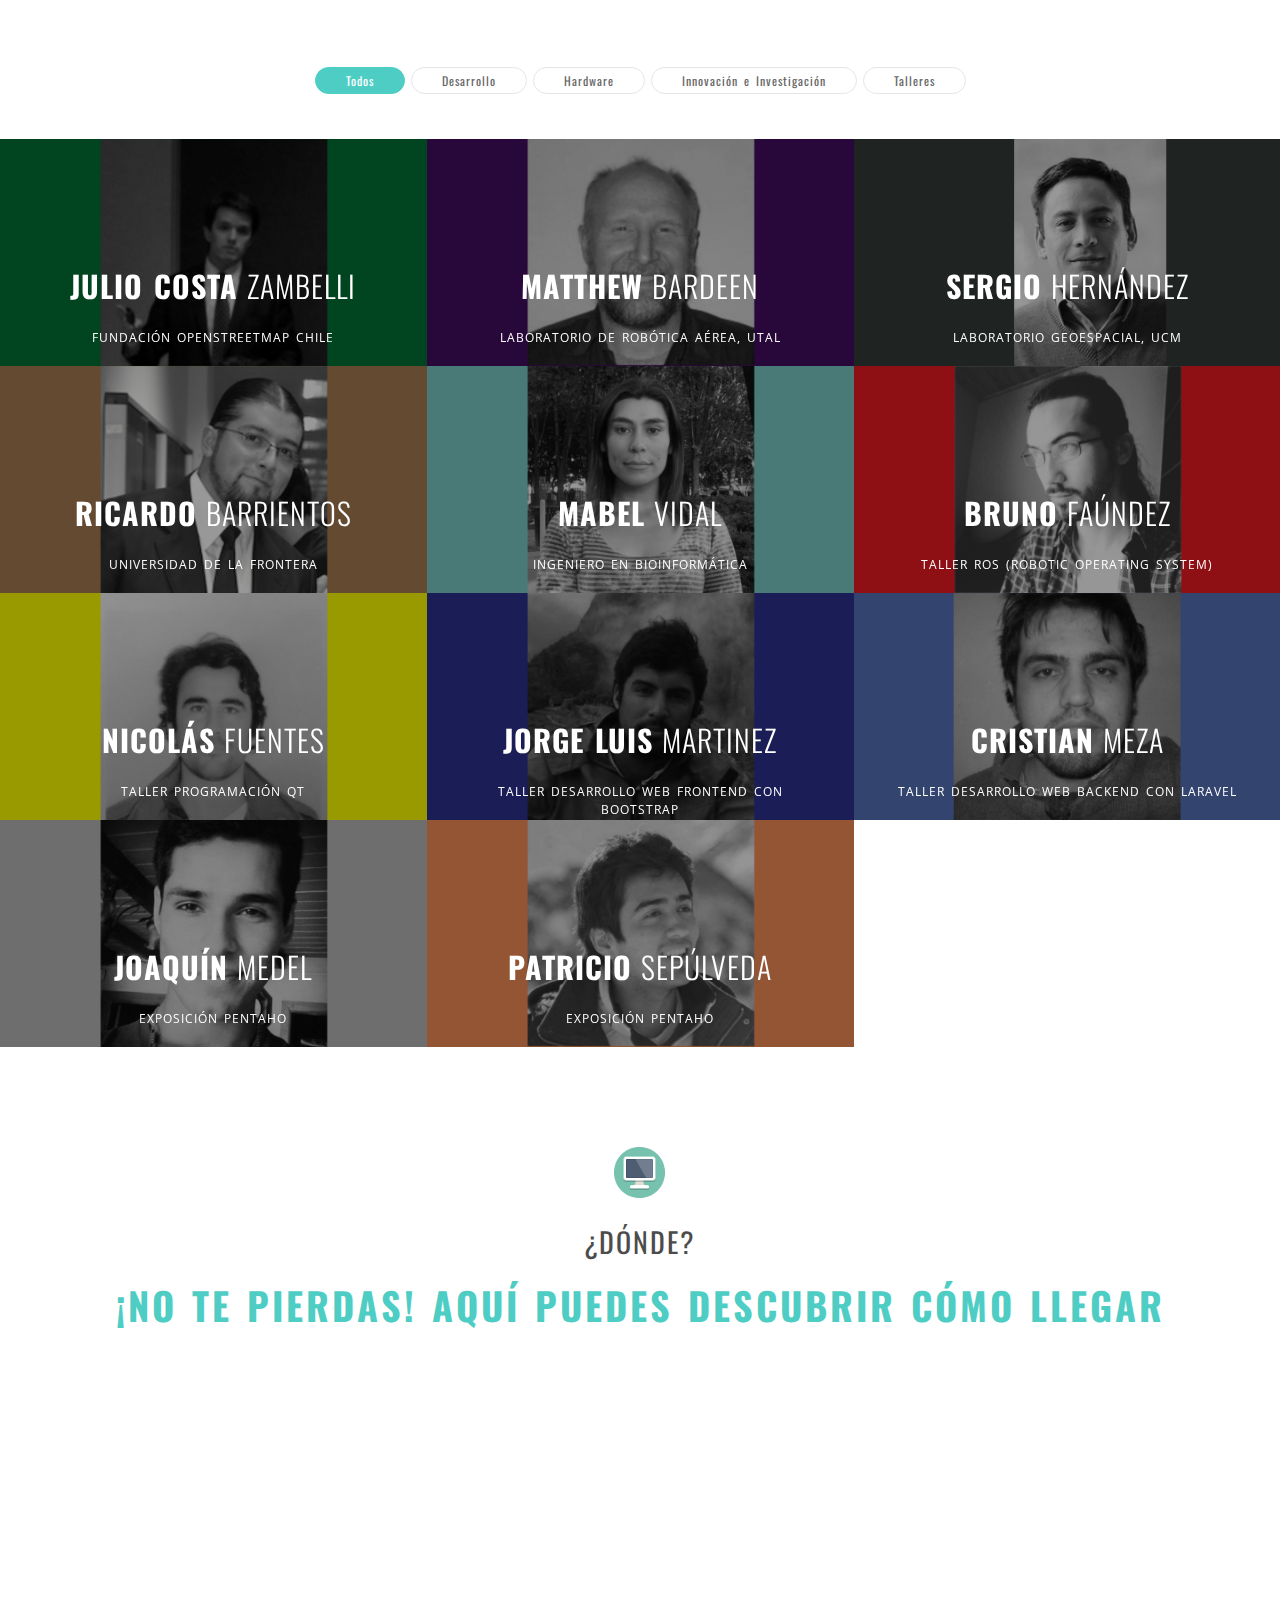
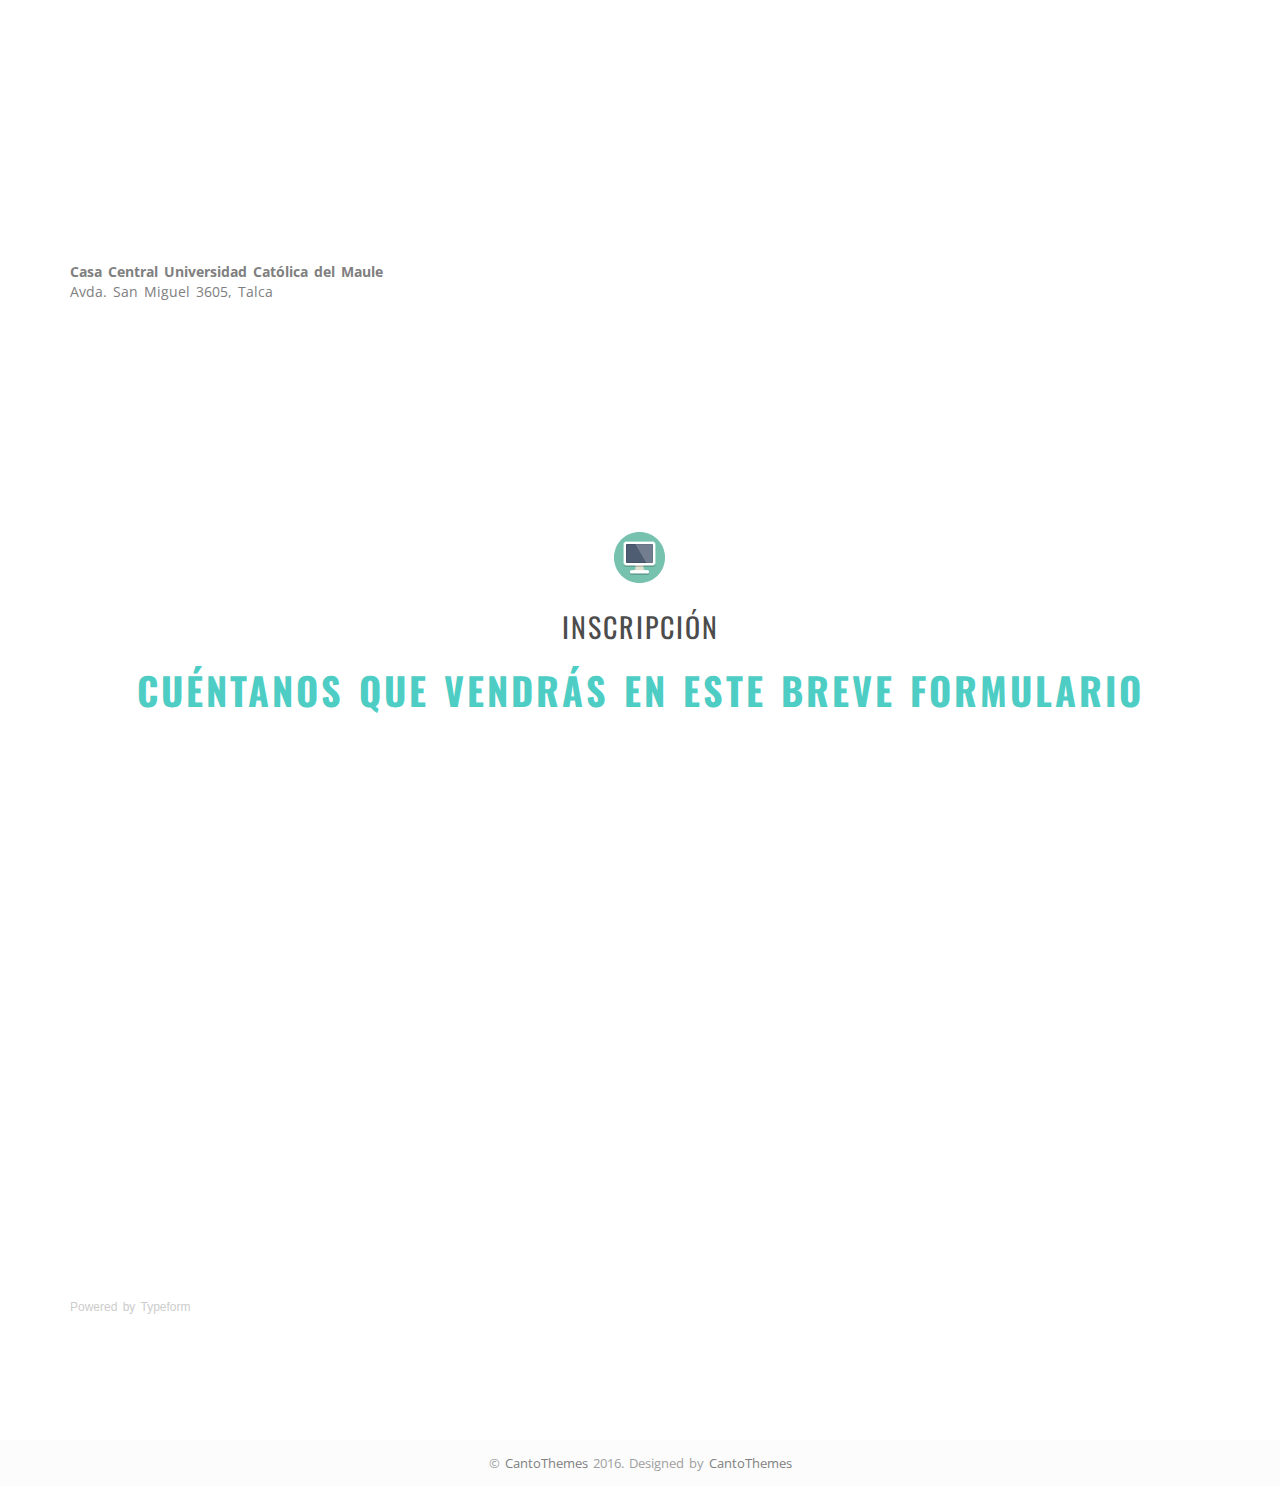
==== commit 840c8d2a: "version 2016" ====
--- a/index.html
+++ b/index.html
@@ -4,7 +4,7 @@
 		<meta charset="utf-8">
 		<meta http-equiv="X-UA-Compatible" content="IE=edge">
 		<meta name="viewport" content="width=device-width, initial-scale=1">
-		<title>Encuentro de Software Libre 2015 - 21 y 22 de Octubre</title>
+		<title>Encuentro de Software Libre 2016 - 6 y 7 de Octubre</title>
 
 		<link href='http://fonts.googleapis.com/css?family=Open+Sans:400,800italic,800,700italic,700,600italic,400italic,600,300italic,300|Oswald:400,300,700' rel='stylesheet' type='text/css'>
 		<!-- Bootstrap -->
@@ -62,8 +62,8 @@
 						<div class="st-home-unit">
 							<div class="hero-txt">
 								<p class="hero-work">Innovación - Ciencia - Tecnología - Open Source</p>
-								<h2 class="hero-title">Encuentro Regional de Software Libre UCM 2015</h2>
-								<h3 class="hero-sub-title" style="color:white;">21 y 22 de Octubre</h3>
+								<h2 class="hero-title">Encuentro Regional de Software Libre UCM 2016</h2>
+								<h3 class="hero-sub-title" style="color:white;">7 y 8 de Octubre</h3>
 								<a href="#about" class="btn btn-main btn-lg">Más información</a>
 							</div>
 						</div>
@@ -80,14 +80,14 @@
 				<div class="row">
 					<div class="col-md-12">
 						<div class="section-title st-center">
-							<h3>Encuentro Regional de Software Libre 2015</h3>
+							<h3>Encuentro Regional de Software Libre 2016</h3>
 							<p>¡Ven a la UCM a hablar de tecnologías libres!</p>
 						</div>
 						<div class="row mb90">
 							<div class="col-md-6">
 								<p>El Encuentro Regional de Software Libre de la Universidad Católica del Maule es una iniciativa para la difusión del software y otras tecnologías libres. Tiene como objetivo el acercar a usuarios para compartir conocimientos y a la comunidad para darles a conocer los beneficios del uso de tecnologías libres.</p>
 								<p>En el evento tendremos charlas y talleres mediante los que podrán aprender de tecnologías de software, hardware, investigaciones científicas de la región y herramientas a las que cualquiera puede acceder.</p>
-								<p>Este evento se realizará los días 21 y 22 de Octube en la UCM. Organizan la Escuela de Ingeniería Civil Informática y el Departamento de Computación e Informática.</p>
+								<p>Este evento se realizará los días 7 y 8 de Octube en la UCM. Organizan la Escuela de Ingeniería Civil Informática y el Departamento de Computación e Informática.</p>
 								<p>Habrán actividades para todos los gustos. ¡No se lo pierdan!</p>
 							</div>
 							<div class="col-md-6">
@@ -152,34 +152,34 @@
 								</thead>
 								<tbody>
 									<tr>
-										<td>La evolución y uso de software y hardware libre en los drones</td>
-										<td>Matthew Bardeen</td>
-										<td>En esta charla hablaremos acerca los drones, específicamente rastreando la evolución del hardware y software usado en los drones de hobby, desde los primeros controladores de vuelo multiwii hasta el Pixhawk. Exploramos los forks de los proyectos de hardware y software y como han cambiado el hobby, adoptando diferentes características para diferente necesidades. Finalmente exploremos los usos de estos aparatos, hoy día y en el futuro.</td>
-									</tr>
-									<tr>
-										<td>Aplicaciones científicas y genómicas con nuevas tecnologías</td>
+										<td>TBA</td>
+										<td>Diego Seco</td>
+										<td></td>
+									</tr>
+									<tr>
+										<td>TBA</td>
 										<td>Mabel Vidal</td>
-										<td>Junto con el desarrollo de nuevas técnicas de secuenciación masiva es posible obtener investigaciones exhaustivas sobre el análisis del genoma  completo de diversos organismos, cómo estos interactúan y análisis de genes específicos. Sin embargo uno de los mayores avances ha sido el ensamble de <em>Novo</em> a partir de herramientas Open Source de organismos en que hasta hace poco tiempo no se sabía en lo absoluto. Además, otras aplicaciones en un marco científico es el uso de tecnología Arduino para aplicaciones en entornos silvoagropecuarios, los cuales permiten un manejo automatizado de la producción de plantas.</td>
-									</tr>
-									<tr>
-										<td>OpenStreetMap: El Mapa Libre del Mundo</td>
-										<td>Julio Costa Zambelli</td>
-										<td>En esta charla se dará una descripción del proyecto y la comunidad OpenStreetMap, la historia, razón de ser y objetivos del mapa libre, los aspectos legales y técnicos, métodos de captura de datos y casos de uso en Chile y el extranjero.</td>
+										<td></td>
+									</tr>
+									<tr>
+										<td>TBA</td>
+										<td>Trung Pham</td>
+										<td></td>
 									</tr>
 										<tr>
-										<td>Real Time Machine Learning : Análisis de Datos en la Era del Big Data</td>
-										<td>Sergio Hernandez</td>
-										<td>Machine Learning es una rama de la inteligencia artificial que pretende desarrollar técnicas para que las máquinas puedan aprender de manera autónoma. Hoy en día, existen sensores conectados a internet que reportan en tiempo real y por lo tanto generan un volúmen importante de datos. Estas aplicaciones requiren desarrollar mecanismos de aprendizaje que puedan adaptarse a datos que están siempre en movimiento. En esta charla se explicarán conceptos básicos y algunos casos de uso de esta tecnología.</td>
+										<td>TBA</td>
+										<td>Pablo Caceres</td>
+										<td></td>
 									</tr>
 								<tr>
-									<td>Coprocesadores (GPU y Xeon Phi) y aplicaciones</td>
-										<td>Ricardo Barrientos</td>
-										<td>En los últimos años, el uso de coprocesadores ha sido bastante estudiado en el campo de Computación Paralela, sobre todo para acelerar procesos secuenciales. Tal es el caso de la GPU (Graphic Process Unit), que es un coprocesador capaz de procesar determinadas funciones de un programa con una gran cantidad de hilos sobre miles de núcleos.Recientemente, Intel también ha lanzado un coprocesador de características similares a la GPU, denominado Intel Xeon Phi. El coprocesador Intel Xeon Phi posee hasta 61 núcleos interconectados por un anillo bidireccional de alto rendimiento con capacidad de procesar instrucciones vectoriales. Además de analizar las arquitecturas de los coprocesadores, también se verá distintas aplicaciones e investigaciones actuales relacionadas con ellos.</td>
-									</tr>
-									<tr>
-									<td>Flujo de Desarrollo de Software en LAN Chile</td>
-										<td>Moises Ramirez-Bladimimr Yañez</td>
-										<td>En esta charla se mostrarán tecnologías utilizadas para el desarrollo de software en LAN Chile, composición de los equipos (roles, tareas, responsabilidades, etc..), asi como tambien metodologías y filosofía.</td>
+									<td>TBA</td>
+										<td>Ginés Guerrero</td>
+										<td></td>
+									</tr>
+									<tr>
+									<td>TBA</td>
+									<td>TBA</td>
+									<td></td>
 									</tr>
 								</tbody>
 							</table>
@@ -191,41 +191,41 @@
 							<table class="table">
 								<thead>
 									<tr>
-										<th>Charla</th>
+										<th>Taller</th>
 										<th>Expositor</th>
 										<th>Descripción</th>
 									</tr>
 								</thead>
 								<tbody>
 									<tr>
-										<td>Desarrollo web backend con Laravel</td>
-										<td>Cristian Meza</td>
-										<td>Laravel se ha perfilado como uno de los frameworks más populares para el desarrollo web con PHP. En este taller se mostrarán los pasos necesarios para instalar y comenzar a trabajar con esta poderosa herramienta de desarrollo que se enfoca en el poder escribir código de manera elegante y simple.</td>
-									</tr>
-									<tr>
-										<td>Desarrollo web frontend con Bootstrap</td>
-										<td>Jorge Martínez</td>
-										<td>Desde su aparición en Twitter y su posterior liberación al público, Bootstrap se ha convertido en el punto de inicio para que la apariencia de un sitio web se vuelva fácil de manejar y su diseño sea consistente. En este taller se verá cómo funciona esta herramienta que integra CSS, HTML y Javascript para lograr sitios que se vean bien y en distintos dispositivos.</td>
-									</tr>
-									<tr>
-										<td>Introducción a Processing</td>
-										<td>Romina Cofré</td>
-										<td>La programación no solamente es una herramienta productiva, también es un espacio para el arte y el trabajo creativo. Así lo demuestra Processing, un lenguaje de programación pensado en ser sencillo de aprender y utilizado por público de todo nivel para generar programas visuales e interactivos.</td>
-									</tr>
-									<tr>
-										<td>Programación con QT</td>
-										<td>Nicolás Fuentes</td>
-										<td>Originado en Nokia, QT es un framework libre para el desarrollo de interfaces de usuario. Se destaca por ser multiplataforma y utilizado en una gran cantidad de aplicaciones como Google Earth, Skype, el escritorio KDE, entre otros. En este taller se verán las bases del trabajo con QT como herramienta.</td>
-									</tr>
-									<tr>
-										<td>ROS - Robotic Operating System</td>
-										<td>Bruno Faúndez</td>
-										<td>La robótica no se trata sólo de hardware: el software robusto se hace fundamental. En este taller se mostrarán las bases del trabajo con ROS, uno de los frameworks de robótica más utilizado por las grandes empresas de robótica y centros de investigación del mundo, y que se destaca por ser Open Source.</td>
-									</tr>
-									<tr>
-										<td>Exposición Pentaho</td>
-										<td>Joaquín Medel / Patricio Sepúlveda</td>
-										<td>La Inteligencia de Negocios requiere herramientas robustas para generar información relevante y a tiempo para la gestión de las empresas. En esta exposición se contemplarán las principales características de Pentaho, una poderosa herramienta libre para Inteligencia de Negocios, junto con conceptos básicos del área y resultados obtenidos.</td>
+										<td>TBA</td>
+										<td>TBA</td>
+										<td></td>
+									</tr>
+									<tr>
+										<td>TBA</td>
+										<td>TBA</td>
+										<td></td>
+									</tr>
+									<tr>
+										<td>TBA</td>
+										<td>TBA</td>
+										<td></td>
+									</tr>
+									<tr>
+										<td>TBA</td>
+										<td>TBA</td>
+										<td></td>
+									</tr>
+									<tr>
+										<td>TBA</td>
+										<td>TBA</td>
+										<td></td>
+									</tr>
+									<tr>
+										<td>TBA</td>
+										<td></td>
+										<td></td>
 									</tr>
 								</tbody>
 							</table>
@@ -245,7 +245,7 @@
 						</div>
 						<div class="row mb90">
 							<div class="col-md-6">
-								<h2>Miércoles 21 de Octubre</h2>
+								<h2>Jueves 6 de Octubre</h2>
 								<table class="table">
 						    <thead>
 						      <tr>
@@ -260,19 +260,19 @@
 						        <td>8:30</td>
 						        <td>Acreditación</td>
 								<td></td>
-								<td>Aula Magna UCM</td>
+								<td>Auditorium Monseñor Larrain UCM</td>
 						      </tr>
 						      <tr>
 						        <td>9:00</td>
 						        <td>Bienvenida</td>
 								<td><span>Sergio</span> Hernández</td>
-								<td>Aula Magna UCM</td>
+								<td>Auditorium Monseñor Larrain UCM</td>
 						      </tr>
 						      <tr>
 						        <td>9:30</td>
 						        <td>Charla</td>
-								<td><span>Julio Costa</span> Zambelli</td>
-								<td>Aula Magna UCM</td>
+								<td><span>Diego</span> Seco</td>
+								<td>Auditorium Monseñor Larrain UCM</td>
 						      </tr>
 						      <tr>
 						        <td>10:30</td>
@@ -283,14 +283,14 @@
 							  <tr>
 						        <td>11:00</td>
 						        <td>Charla</td>
-								<td><span>Sergio </span> Hernández</td>
-								<td>Aula Magna UCM</td>
+								<td><span>Pablo </span> Cáceres</td>
+								<td>Auditorium Monseñor Larrain UCM</td>
 						      </tr>
 						      <tr>
 						        <td>12:00</td>
 						        <td>Charla</td>
 								<td><span>Mabel</span> Vidal</td>
-								<td>Aula Magna UCM</td>
+								<td>Auditorium Monseñor Larrain UCM</td>
 						      </tr>
 						      <tr>
 						        <td>13:00</td>
@@ -303,7 +303,7 @@
 							</div>
 
 							<div class="col-md-6">
-								<h2>Jueves 22 de Octubre</h2>
+								<h2>Viernes 7 de Octubre</h2>
 								<table class="table">
 						    <thead>
 						      <tr>
@@ -317,7 +317,7 @@
 						      <tr>
 						        <td>9:30</td>
 						        <td>Charla</td>
-								<td><span>Matthew</span> Bardeen</td>
+								<td><span>Ginés</span> Guerrero</td>
 								<td>Aula Magna UCM</td>
 						      </tr>
 						      <tr>
@@ -329,13 +329,13 @@
 							  <tr>
 						        <td>11:00</td>
 						        <td>Charla</td>
-								<td><span>Ricardo</span> Barrientos</td>
+								<td><span>TBA</span> </td>
 								<td>Aula Magna UCM</td>
 						      </tr>
 						      <tr>
 						        <td>12:00</td>
 						        <td>Charla</td>
-								<td><span>Moises</span> Ramirez</td>
+								<td><span>Trung</span> Pham</td>
 								<td>Aula Magna UCM</td>
 						      </tr>
 						      <tr>
@@ -349,7 +349,7 @@
 							</div>
 
 							<div class="col-md-12">
-								<h2>Talleres Miércoles 21 de Octubre</h2>
+								<h2>Talleres Jueves 6 de Octubre</h2>
 								<table class="table">
 						    <thead>
 						      <tr>
@@ -369,29 +369,29 @@
 						    <tbody>
 									<tr>
 										<td>15:00</td>
-										<td>Desarrollo web frontend con Bootstrap</td>
-										<td>Jorge Martínez</td>
+										<td>TBA</td>
+										<td>Pablo Caceres</td>
 										<td>Laboratorio DCI01</td>
-										<td>Programación con QT</td>
-										<td>Nicolás Fuentes</td>
+										<td>TBA</td>
+										<td>TBA</td>
 										<td>Laboratorio DCI03</td>
 									</tr>
 									<tr>
 										<td>16:10</td>
-										<td>Desarrollo web backend con Laravel</td>
-										<td>Cristian Meza</td>
+										<td>TBA</td>
+										<td>TBA</td>
 										<td>Laboratorio DCI01</td>
-										<td>ROS - Robotic Operating System</td>
-										<td>Bruno Faúndez</td>
+										<td>TBA</td>
+										<td>TBA</td>
 										<td>Laboratorio DCI03</td>
 									</tr>
 									<tr>
 										<td>17:20</td>
-										<td>Taller Introducción a Processing</td>
-										<td>Romina Cofré</td>
+										<td>TBA</td>
+										<td>TBA</td>
 										<td>Laboratorio DCI01</td>
-										<td>Exposición Pentaho</td>
-										<td>Joaquín Medel / Patricio Sepúlveda</td>
+										<td>TBA</td>
+										<td>TBA</td>
 										<td>Laboratorio DCI03</td>
 									</tr>
 						    </tbody>
@@ -613,7 +613,7 @@
 			<div class="container">
 				<div class="row">
 					<div class="col-md-12">
-						&copy; <a href="https://www.cantothemes.com">CantoThemes</a> 2015.
+						&copy; <a href="https://www.cantothemes.com">CantoThemes</a> 2016.
 						<!-- Don't Remove/Edit this. If you remove this you don't have permission to use this template. -->
 						Designed by <a href="https://www.cantothemes.com">CantoThemes</a>
 						<!-- So Please don't remove this -->
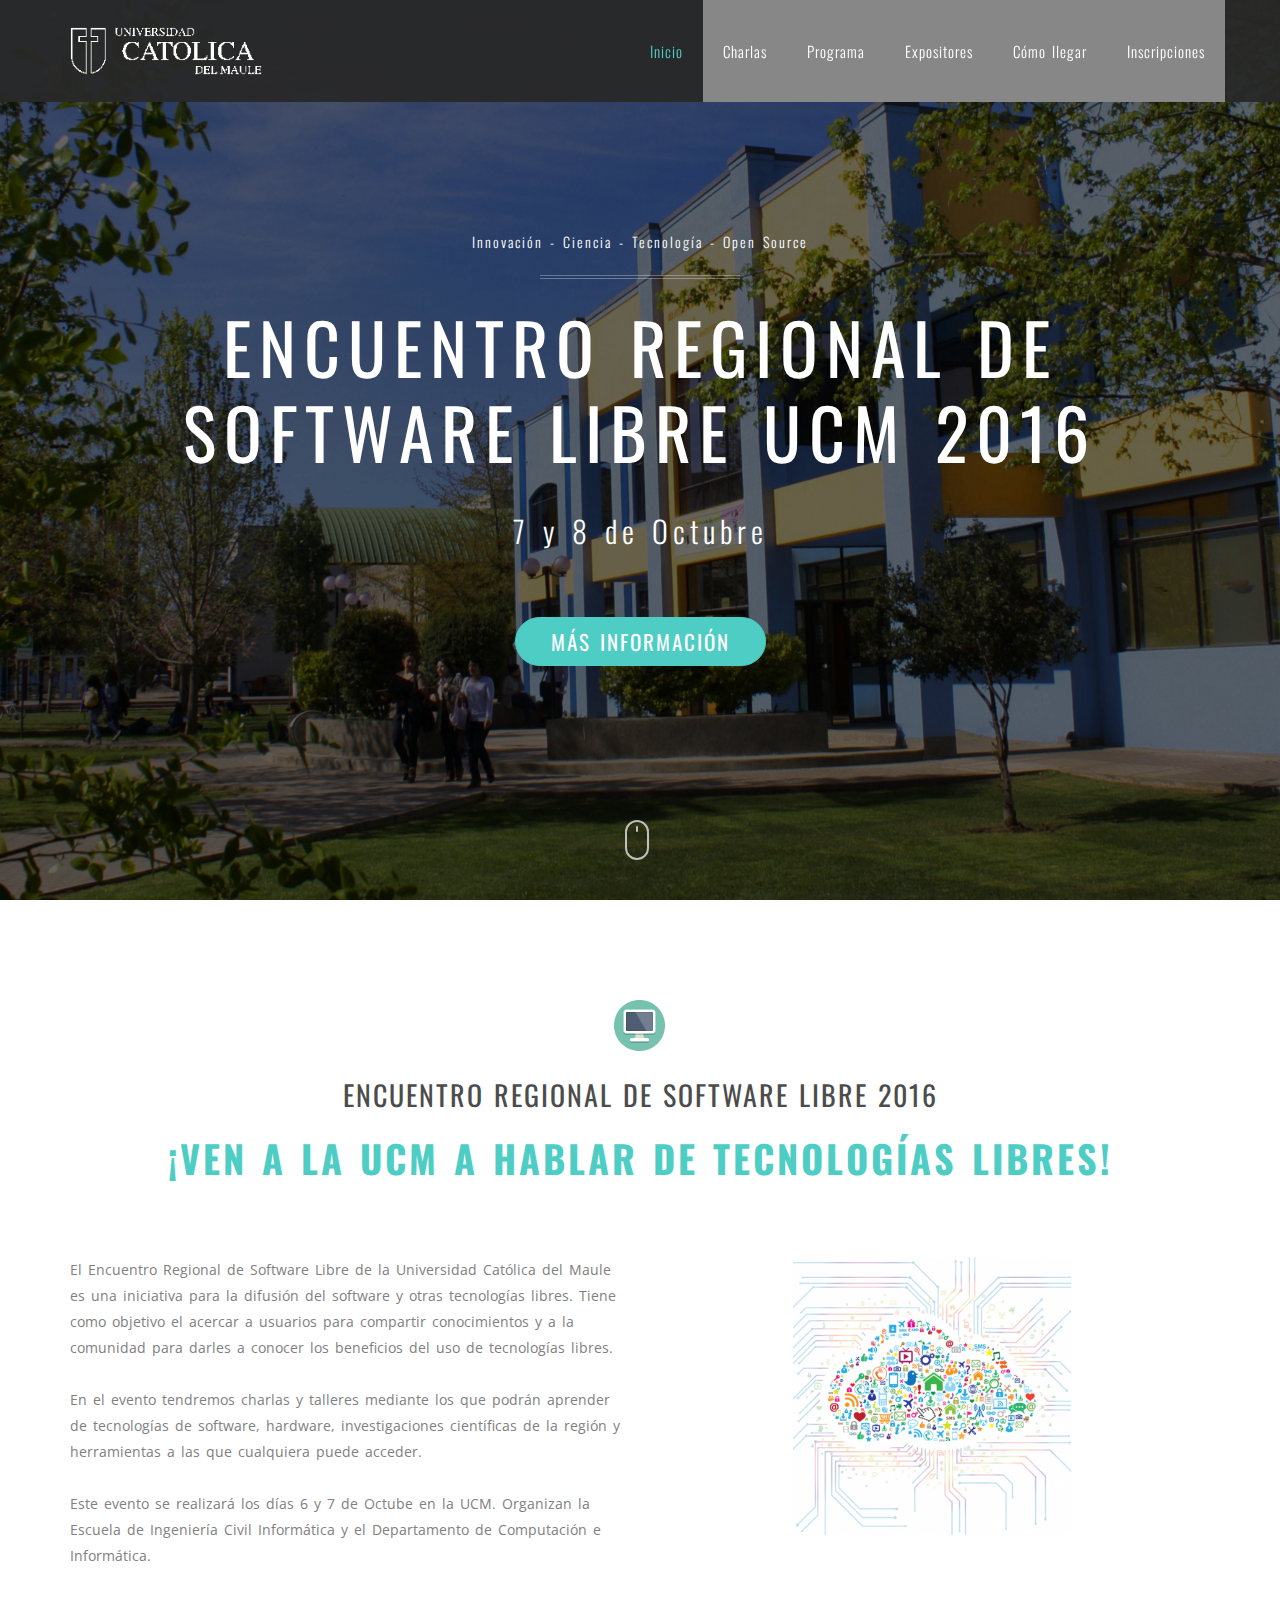
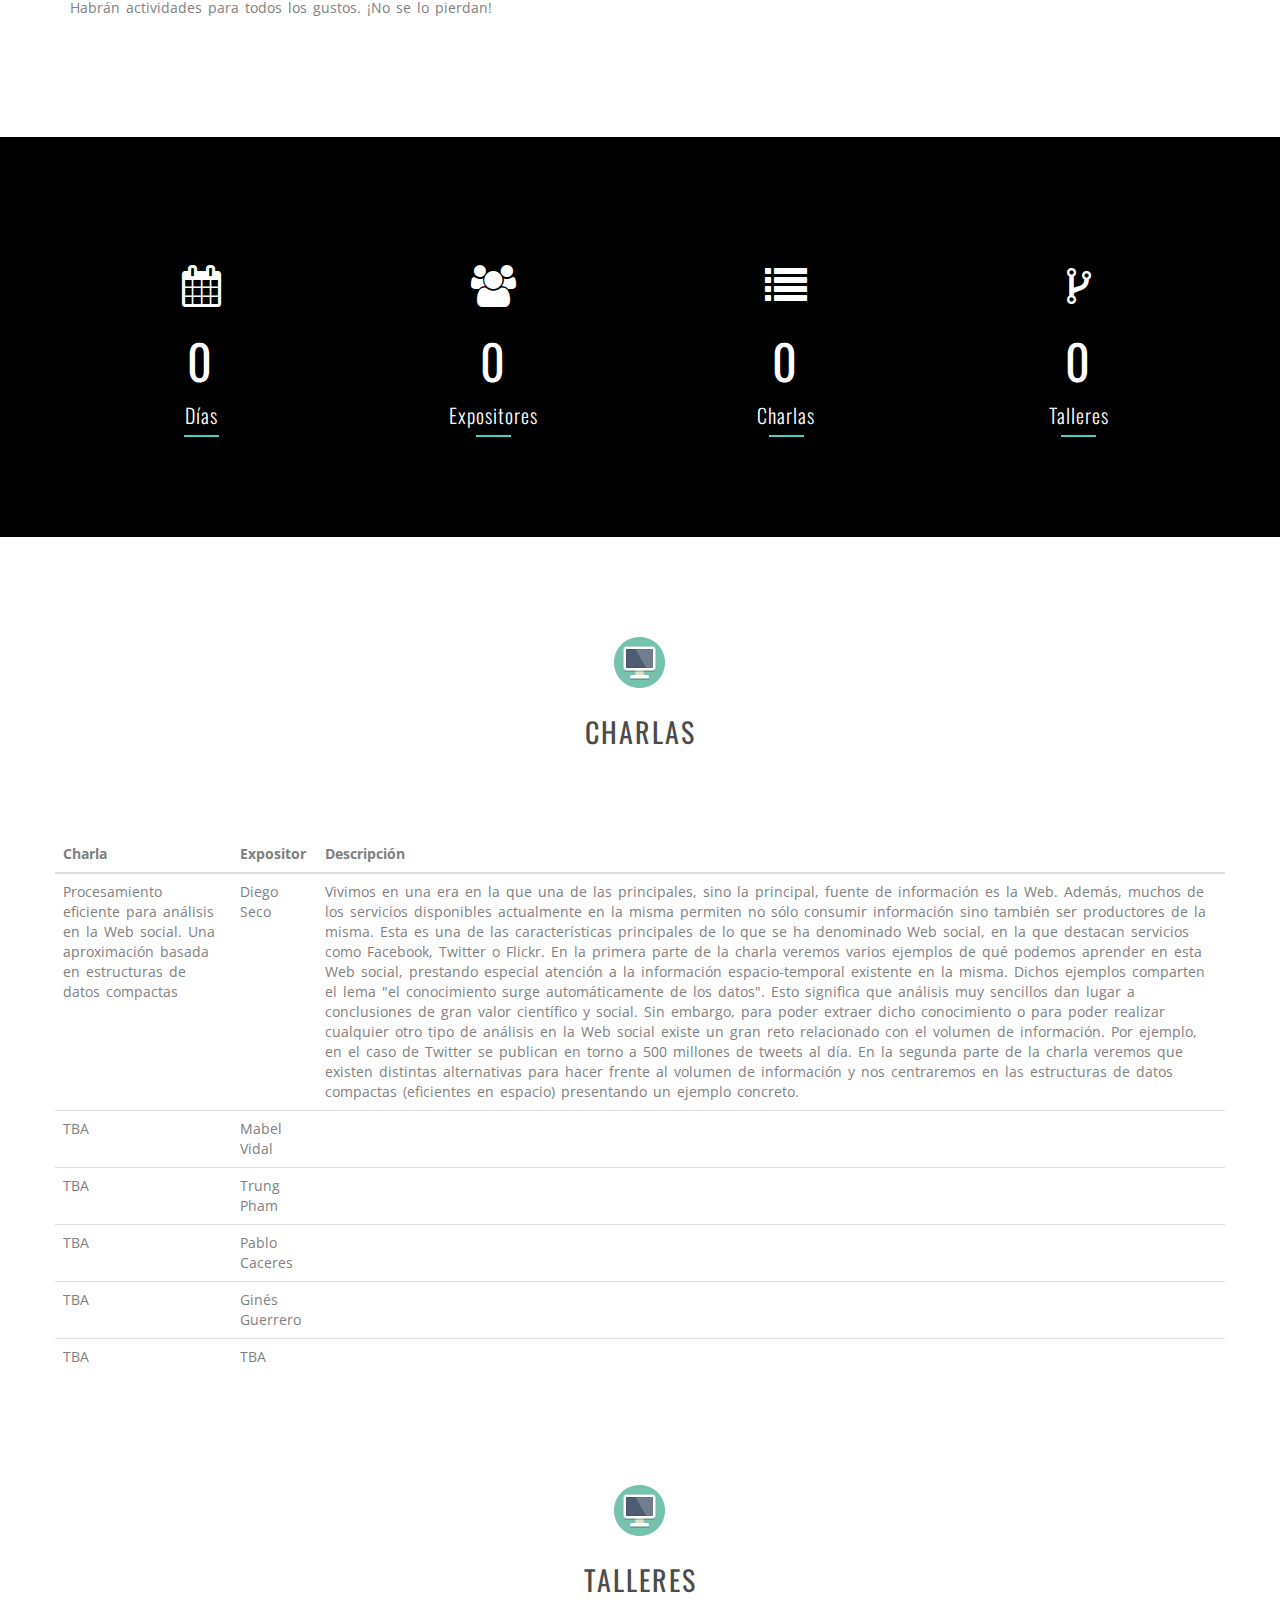
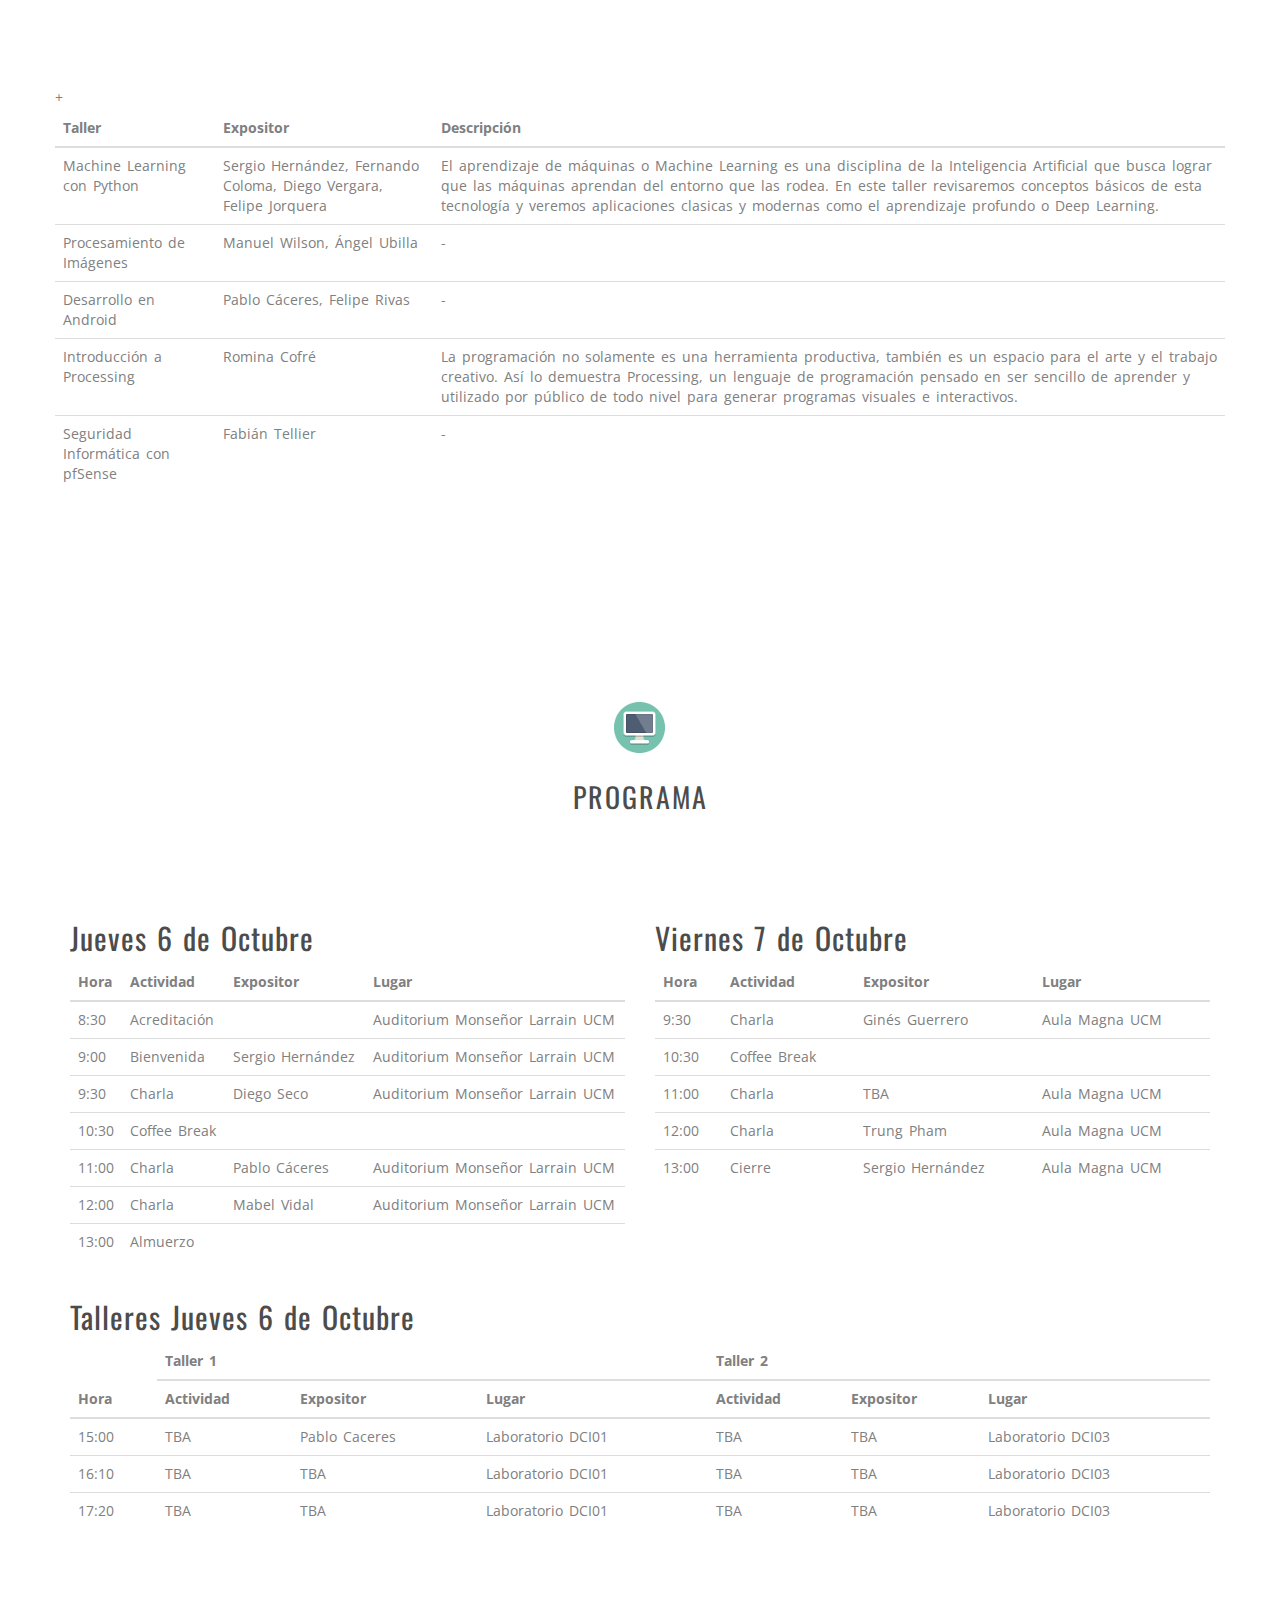
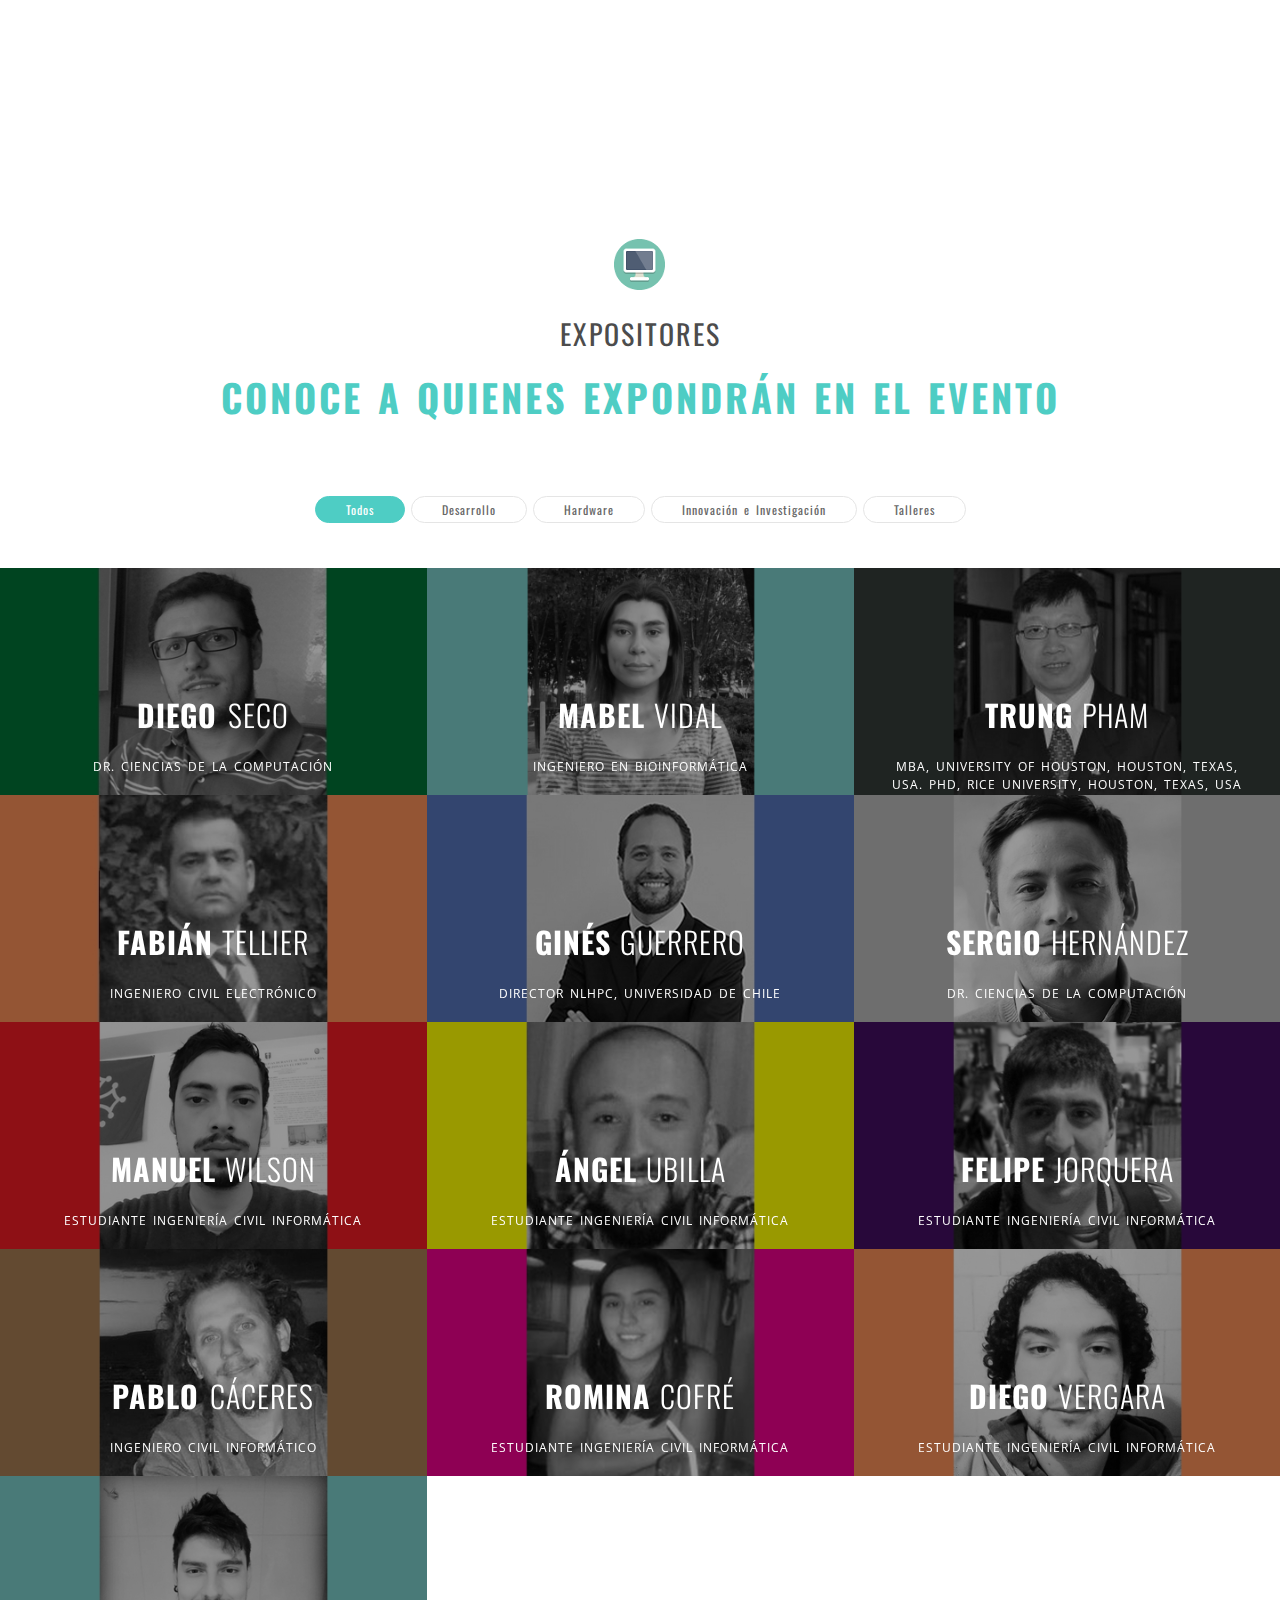
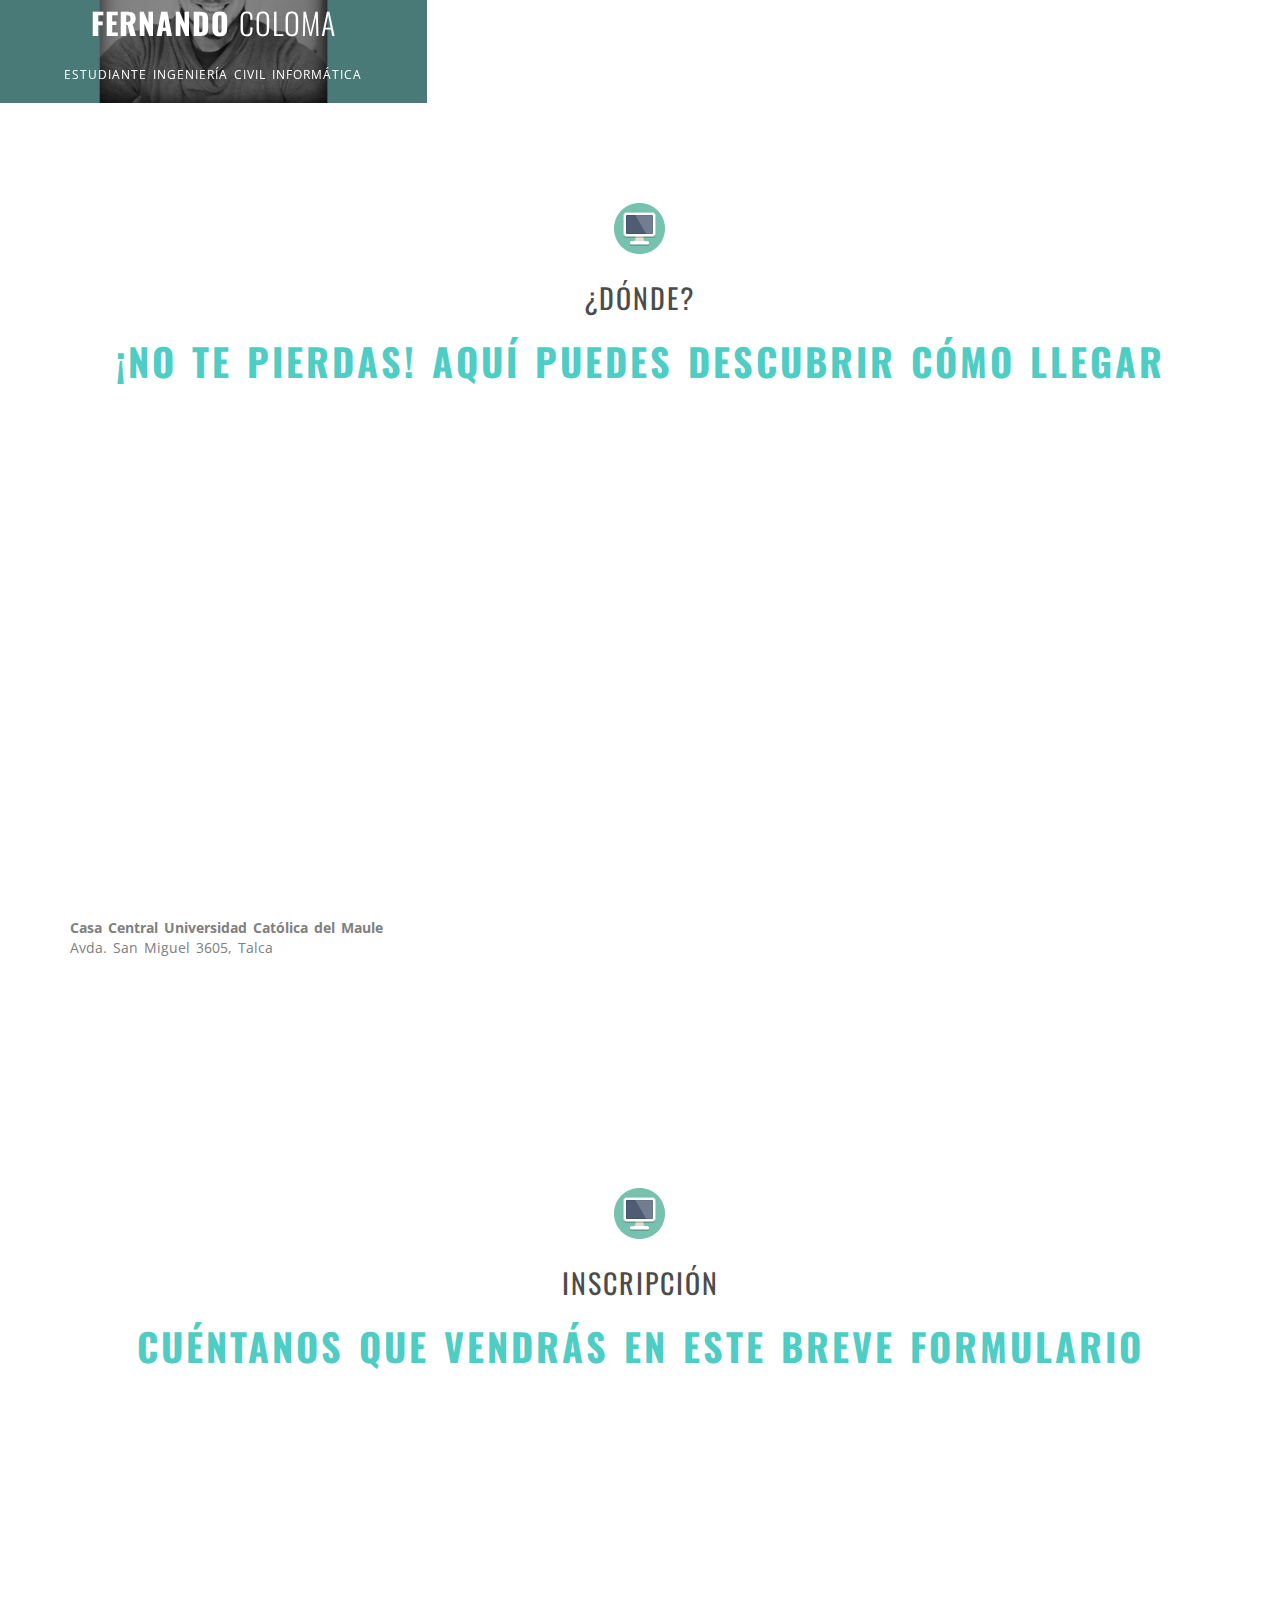
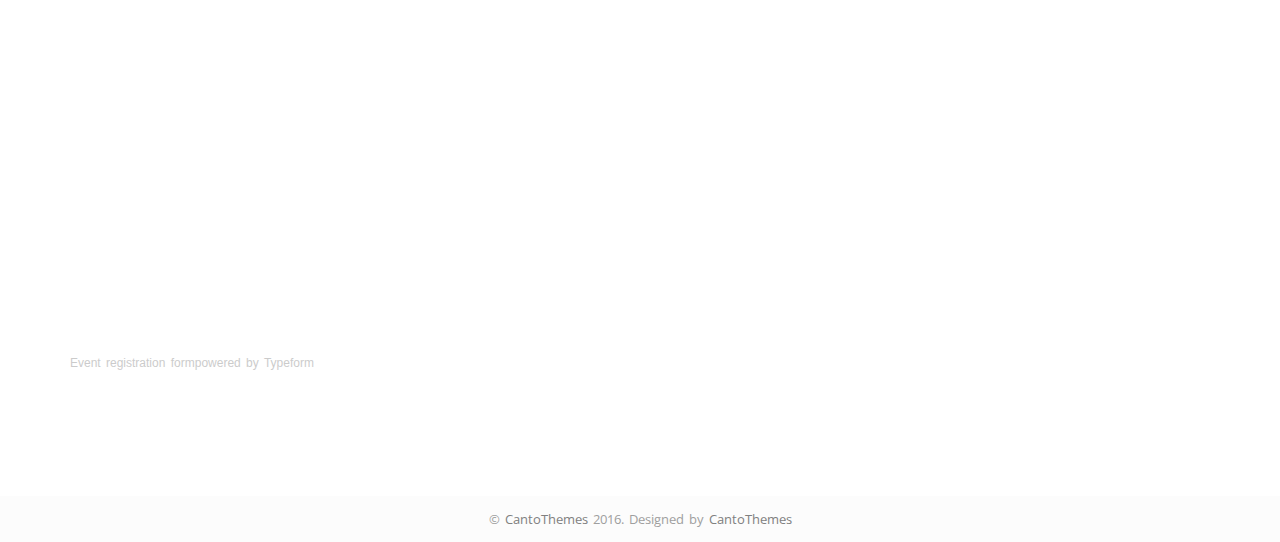
==== commit 1a0c9612: "actualizacion expositores y resumenes" ====
--- a/index.html
+++ b/index.html
@@ -87,7 +87,7 @@
 							<div class="col-md-6">
 								<p>El Encuentro Regional de Software Libre de la Universidad Católica del Maule es una iniciativa para la difusión del software y otras tecnologías libres. Tiene como objetivo el acercar a usuarios para compartir conocimientos y a la comunidad para darles a conocer los beneficios del uso de tecnologías libres.</p>
 								<p>En el evento tendremos charlas y talleres mediante los que podrán aprender de tecnologías de software, hardware, investigaciones científicas de la región y herramientas a las que cualquiera puede acceder.</p>
-								<p>Este evento se realizará los días 7 y 8 de Octube en la UCM. Organizan la Escuela de Ingeniería Civil Informática y el Departamento de Computación e Informática.</p>
+								<p>Este evento se realizará los días 6 y 7 de Octube en la UCM. Organizan la Escuela de Ingeniería Civil Informática y el Departamento de Computación e Informática.</p>
 								<p>Habrán actividades para todos los gustos. ¡No se lo pierdan!</p>
 							</div>
 							<div class="col-md-6">
@@ -152,9 +152,9 @@
 								</thead>
 								<tbody>
 									<tr>
-										<td>TBA</td>
+										<td> Procesamiento eficiente para análisis en la Web social. Una aproximación basada en estructuras de datos compactas</td>
 										<td>Diego Seco</td>
-										<td></td>
+										<td>Vivimos en una era en la que una de las principales, sino la principal, fuente de información es la Web. Además, muchos de los servicios disponibles actualmente en la misma permiten no sólo consumir información sino también ser productores de la misma. Esta es una de las características principales de lo que se ha denominado Web social, en la que destacan servicios como Facebook, Twitter o Flickr. En la primera parte de la charla veremos varios ejemplos de qué podemos aprender en esta Web social, prestando especial atención a la información espacio-temporal existente en la misma. Dichos ejemplos comparten el lema "el conocimiento surge automáticamente de los datos". Esto significa que análisis muy sencillos dan lugar a conclusiones de gran valor científico y social. Sin embargo, para poder extraer dicho conocimiento o para poder realizar cualquier otro tipo de análisis en la Web social existe un gran reto relacionado con el volumen de información. Por ejemplo, en el caso de Twitter se publican en torno a 500 millones de tweets al día. En la segunda parte de la charla veremos que existen distintas alternativas para hacer frente al volumen de información y nos centraremos en las estructuras de datos compactas (eficientes en espacio) presentando un ejemplo concreto.</td>
 									</tr>
 									<tr>
 										<td>TBA</td>
@@ -198,34 +198,30 @@
 								</thead>
 								<tbody>
 									<tr>
-										<td>TBA</td>
-										<td>TBA</td>
-										<td></td>
-									</tr>
-									<tr>
-										<td>TBA</td>
-										<td>TBA</td>
-										<td></td>
-									</tr>
-									<tr>
-										<td>TBA</td>
-										<td>TBA</td>
-										<td></td>
-									</tr>
-									<tr>
-										<td>TBA</td>
-										<td>TBA</td>
-										<td></td>
-									</tr>
-									<tr>
-										<td>TBA</td>
-										<td>TBA</td>
-										<td></td>
-									</tr>
-									<tr>
-										<td>TBA</td>
-										<td></td>
-										<td></td>
+										<td>Machine Learning con Python</td>
+										<td>Sergio Hernández, Fernando Coloma, Diego Vergara, Felipe Jorquera</td>
+										<td>El aprendizaje de máquinas o Machine Learning es una disciplina de la Inteligencia Artificial que busca lograr que las máquinas aprendan del entorno que las rodea. En este taller revisaremos conceptos básicos de esta tecnología y veremos aplicaciones clasicas y modernas como el aprendizaje profundo o Deep Learning.</td>
+									</tr>
+									<tr>
+										<td>Procesamiento de Imágenes</td>
+										<td>Manuel Wilson, Ángel Ubilla</td>
+										<td>-</td>
+									</tr>
+									<tr>
+										<td>Desarrollo en Android</td>
+										<td>Pablo Cáceres, Felipe Rivas</td>
+										<td>-</td>
+									</tr>
+									<tr>
+										<td>Introducción a Processing</td>
+										<td>Romina Cofré</td>
+										<td>La programación no solamente es una herramienta productiva, también es un espacio para el arte y el trabajo creativo. Así lo demuestra Processing, un lenguaje de programación pensado en ser sencillo de aprender y utilizado por público de todo nivel para generar programas visuales e interactivos.</td>
++									</td>
+									</tr>
+									<tr>
+										<td>Seguridad Informática con pfSense</td>
+										<td>Fabián Tellier</td>
+										<td>-</td>
 									</tr>
 								</tbody>
 							</table>
@@ -425,102 +421,110 @@
 							</div><!-- .filter .mb40 -->
 
 							<div class="grid">
-								<figure class="portfolio-item" data-groups='["programming"]' >
-									<img src="photos/exp_julio.jpg" alt="" />
-									<figcaption>
-										<h2><span>Julio Costa</span> Zambelli</h2>
-										<p>Fundación OpenStreetMap Chile</p>
-										<a href="http://www.openstreetmap.cl/" target="_blank" class="btn btn-main"><i class="fa fa-link"></i> Más información</a>
-									</figcaption>
-								</figure>
-								<figure class="portfolio-item" data-groups='["hardware"]'>
-									<img src="photos/exp_matthew.jpg" alt="" />
-									<figcaption>
-										<h2><span>Matthew</span> Bardeen</h2>
-										<p>Laboratorio de Robótica Aérea, UTAL</p>
-										<a href="http://campuscurico.utalca.cl/LRA/index.php" target="_blank" class="btn btn-main"><i class="fa fa-link"></i> Más información</a>
+								<figure class="portfolio-item" data-groups='["research"]' >
+									<img src="photos/exp_diego_seco.jpg" alt="" />
+									<figcaption>
+										<h2><span>Diego </span> Seco</h2>
+										<p>Dr. Ciencias de la Computación</p>
+										<a href="http://www.inf.udec.cl/~dseco/" target="_blank" class="btn btn-main"><i class="fa fa-link"></i> Más información</a>
+									</figcaption>
+								</figure>
+								<figure class="portfolio-item" data-groups='["research"]' >
+									<img src="photos/exp_mabel.jpg" alt="" />
+									<figcaption>
+										<h2><span>Mabel</span> Vidal</h2>
+										<p>Ingeniero en Bioinformática</p>
+										<a href="https://www.linkedin.com/in/mabel-vidal-98815b93" target="_blank" class="btn btn-main"><i class="fa fa-link"></i> Más información</a>
+									</figcaption>
+								</figure>
+								<figure class="portfolio-item" data-groups='["research"]'>
+									<img src="photos/exp_trung.jpg" alt="" />
+									<figcaption>
+										<h2><span>Trung</span> Pham</h2>
+										<p> MBA, University of Houston, Houston, Texas, USA. PhD, Rice University, Houston, Texas, USA</p>
+										<a href="http://iie.utalca.cl/?page_id=1027" target="_blank" class="btn btn-main"><i class="fa fa-link"></i> Más información</a>
+									</figcaption>
+								</figure>
+								<figure class="portfolio-item" data-groups='["hardware"]' >
+									<img src="photos/exp_tellier.jpg" alt="" />
+									<figcaption>
+										<h2><span>Fabián</span> Tellier</h2>
+										<p>Ingeniero Civil Electrónico</p>
+										<a href="https://cl.linkedin.com/in/fabian-teillier-42548071" target="_blank" class="btn btn-main"><i class="fa fa-link"></i> Más información</a>
+									</figcaption>
+								</figure>
+								<figure class="portfolio-item" data-groups='["research"]' >
+									<img src="photos/exp_gines.jpg" alt="" />
+									<figcaption>
+										<h2><span>Ginés</span> Guerrero</h2>
+										<p>Director NLHPC, Universidad de Chile</p>
+										<a href="http://www.cmm.uchile.cl/?cmm_people=gines-guerrero" target="_blank" class="btn btn-main"><i class="fa fa-link"></i> Más información</a>
 									</figcaption>
 								</figure>
 								<figure class="portfolio-item" data-groups='["research"]'>
 									<img src="photos/exp_sergio.jpg" alt="" />
 									<figcaption>
 										<h2><span>Sergio</span> Hernández</h2>
-										<p>Laboratorio Geoespacial, UCM</p>
+										<p>Dr. Ciencias de la Computación</p>
 										<a href="http://www.geoespacial.ucm.cl/" target="_blank" class="btn btn-main"><i class="fa fa-link"></i> Más información</a>
 									</figcaption>
 								</figure>
-								<figure class="portfolio-item" data-groups='["programming"]' >
-									<img src="photos/exp_ricardo.jpg" alt="" />
-									<figcaption>
-										<h2><span>Ricardo</span> Barrientos</h2>
-										<p>Universidad de la Frontera</p>
-										<a href="http://www.ribarrie.cl/" target="_blank" class="btn btn-main"><i class="fa fa-link"></i> Más información</a>
-									</figcaption>
-								</figure>
-								<figure class="portfolio-item" data-groups='["research"]' >
-									<img src="photos/exp_mabel.jpg" alt="" />
-									<figcaption>
-										<h2><span>Mabel</span> Vidal</h2>
-										<p>Ingeniero en Bioinformática</p>
+								<figure class="portfolio-item" data-groups='["workshops"]'>
+									<img src="photos/exp_wilson.jpg" alt="" />
+									<figcaption>
+										<h2><span>Manuel</span> Wilson</h2>
+										<p>Estudiante Ingeniería Civil Informática</p>
+										<a href="https://cl.linkedin.com/in/manuel-eduardo-wilson-hernandez-756a69b5" target="_blank" class="btn btn-main"><i class="fa fa-link"></i> Más información</a>
+									</figcaption>
+								</figure>
+							 	<figure class="portfolio-item" data-groups='["workshops"]'  >
+									<img src="photos/exp_angel.jpg" alt="" />
+									<figcaption>
+										<h2><span>Ángel</span> Ubilla</h2>
+										<p>Estudiante Ingeniería Civil Informática</p>
 										<a href="#" target="_blank" class="btn btn-main"><i class="fa fa-link"></i> Más información</a>
 									</figcaption>
 								</figure>
-								<figure class="portfolio-item" data-groups='["workshops"]'>
-									<img src="photos/exp_bruno.jpg" alt="" />
-									<figcaption>
-										<h2><span>Bruno</span> Faúndez</h2>
-										<p>Taller ROS (Robotic Operating System)</p>
-										<a href="https://brunofaundez.wordpress.com/" target="_blank" class="btn btn-main"><i class="fa fa-link"></i> Más información</a>
-									</figcaption>
-								</figure>
-							 	<figure class="portfolio-item" data-groups='["workshops"]'  >
-									<img src="photos/exp_nico.jpg" alt="" />
-									<figcaption>
-										<h2><span>Nicolás</span> Fuentes</h2>
-										<p>Taller Programación QT</p>
+								<figure class="portfolio-item" data-groups='["workshops"]'  >
+									<img src="photos/exp_felipe.jpg" alt="" />
+									<figcaption>
+										<h2><span>Felipe</span> Jorquera</h2>
+										<p>Estudiante Ingeniería Civil Informática</p>
+										<a href="https://cl.linkedin.com/in/felipe-jorquera-uribe-122b9481" target="_blank" class="btn btn-main"><i class="fa fa-link"></i> Más información</a>
+									</figcaption>
+								</figure>
+								<figure class="portfolio-item" data-groups='["programming"]'  >
+									<img src="photos/exp_pablo.jpg" alt="" />
+									<figcaption>
+										<h2><span>Pablo </span> Cáceres</h2>
+										<p>Ingeniero Civil Informático</p>
+										<a href="https://cl.linkedin.com/in/pablo-andres-caceres-lagos-11900743" target="_blank" class="btn btn-main"><i class="fa fa-link"></i> Más información</a>
+									</figcaption>
+								</figure>
+								<figure class="portfolio-item" data-groups='["workshops"]'  >
+									<img src="photos/exp_romi.jpg" alt="" />
+									<figcaption>
+										<h2><span>Romina</span> Cofré</h2>
+										<p>Estudiante Ingeniería Civil Informática</p>
+										<a href="https://www.linkedin.com/in/demeenta" target="_blank" class="btn btn-main"><i class="fa fa-link"></i> Más información</a>
+									</figcaption>
+								</figure>
+								<figure class="portfolio-item" data-groups='["workshops"]'  >
+									<img src="photos/exp_diego.jpg" alt="" />
+									<figcaption>
+										<h2><span>Diego</span> Vergara</h2>
+										<p>Estudiante Ingeniería Civil Informática</p>
+										<a href="https://cl.linkedin.com/in/diego-vergara-letelier-578777101" target="_blank" class="btn btn-main"><i class="fa fa-link"></i> Más información</a>
+									</figcaption>
+								</figure>
+								<figure class="portfolio-item" data-groups='["workshops"]'  >
+									<img src="photos/exp_fernando.jpg" alt="" />
+									<figcaption>
+										<h2><span>Fernando</span> Coloma</h2>
+										<p>Estudiante Ingeniería Civil Informática</p>
 										<a href="#" target="_blank" class="btn btn-main"><i class="fa fa-link"></i> Más información</a>
 									</figcaption>
 								</figure>
-								<figure class="portfolio-item" data-groups='["workshops"]'  >
-									<img src="photos/exp_jorge.jpg" alt="" />
-									<figcaption>
-										<h2><span>Jorge Luis</span> Martinez</h2>
-										<p>Taller Desarrollo web frontend con Bootstrap</p>
-										<a href="#" target="_blank" class="btn btn-main"><i class="fa fa-link"></i> Más información</a>
-									</figcaption>
-								</figure>
-								<figure class="portfolio-item" data-groups='["workshops"]'  >
-									<img src="photos/exp_cristian.jpg" alt="" />
-									<figcaption>
-										<h2><span>Cristian</span> Meza</h2>
-										<p>Taller Desarrollo web backend con Laravel</p>
-										<a href="#" target="_blank" class="btn btn-main"><i class="fa fa-link"></i> Más información</a>
-									</figcaption>
-								</figure>
-								<figure class="portfolio-item" data-groups='["workshops"]'  >
-									<img src="photos/exp_joaquin.jpg" alt="" />
-									<figcaption>
-										<h2><span>Joaquín</span> Medel</h2>
-										<p>Exposición Pentaho</p>
-										<a href="#" target="_blank" class="btn btn-main"><i class="fa fa-link"></i> Más información</a>
-									</figcaption>
-								</figure>
-								<figure class="portfolio-item" data-groups='["workshops"]'  >
-									<img src="photos/exp_pato.jpg" alt="" />
-									<figcaption>
-										<h2><span>Patricio</span> Sepúlveda</h2>
-										<p>Exposición Pentaho</p>
-										<a href="#" target="_blank" class="btn btn-main"><i class="fa fa-link"></i> Más información</a>
-									</figcaption>
-								</figure>
-								<!-- <figure class="portfolio-item" data-groups='["workshops"]'  >
-									<img src="photos/exp_romi.jpg" alt="" />
-									<figcaption>
-										<h2><span>Romina</span> Cofré</h2>
-										<p>Taller Introducción a Processing</p>
-										<a href="#" target="_blank" class="btn btn-main"><i class="fa fa-link"></i> Más información</a>
-									</figcaption>
-								</figure> -->
 						</div>
 					</div>
 				</div>
@@ -570,11 +574,11 @@
 				<div class="row">
 					<div class="col-md-12">
 						<!-- Change the width and height values to suit you best -->
-						<div class="typeform-widget" data-url="https://codesxt.typeform.com/to/CT0k2H" data-text="Registro Encuentro Software Libre" style="width:100%;height:500px;"></div>
+						<!-- Change the width and height values to suit you best -->
+						<div class="typeform-widget" data-url="https://fernandocoloma.typeform.com/to/JwnrH3" data-text="Event Registration" style="width:100%;height:500px;"></div>
 						<script>(function(){var qs,js,q,s,d=document,gi=d.getElementById,ce=d.createElement,gt=d.getElementsByTagName,id='typef_orm',b='https://s3-eu-west-1.amazonaws.com/share.typeform.com/';if(!gi.call(d,id)){js=ce.call(d,'script');js.id=id;js.src=b+'widget.js';q=gt.call(d,'script')[0];q.parentNode.insertBefore(js,q)}})()</script>
-
-						<div style="font-family: Sans-Serif;font-size: 12px;color: #999;opacity: 0.5; padding-top: 5px;">Powered by <a href="http://www.typeform.com/?utm_campaign=typeform_CT0k2H&amp;utm_source=website&amp;utm_medium=typeform&amp;utm_content=typeform-embedded&amp;utm_term=Español" style="color: #999" target="_blank">Typeform</a></div>
-<!--
+						<div style="font-family: Sans-Serif;font-size: 12px;color: #999;opacity: 0.5; padding-top: 5px;"><a href="https://www.typeform.com/examples/forms/event-registration-template/?utm_campaign=JwnrH3&amp;utm_source=typeform.com-4558264-Basic&amp;utm_medium=typeform&amp;utm_content=typeform-embedded-eventregistration&amp;utm_term=EN" style="color: #999" target="_blank">Event registration form</a>powered by Typeform</div>
+						<!--
 						<iframe src="https://docs.google.com/forms/d/1SX5xdqPcdFsmm7VbOotGhg0Ij59m5DCH3ECE5KHsjU4/viewform?embedded=true" width="100%" height="820" frameborder="0" marginheight="0" marginwidth="0">Cargando...</iframe>
 						<div id="result-message" role="alert"></div>
 	-->
